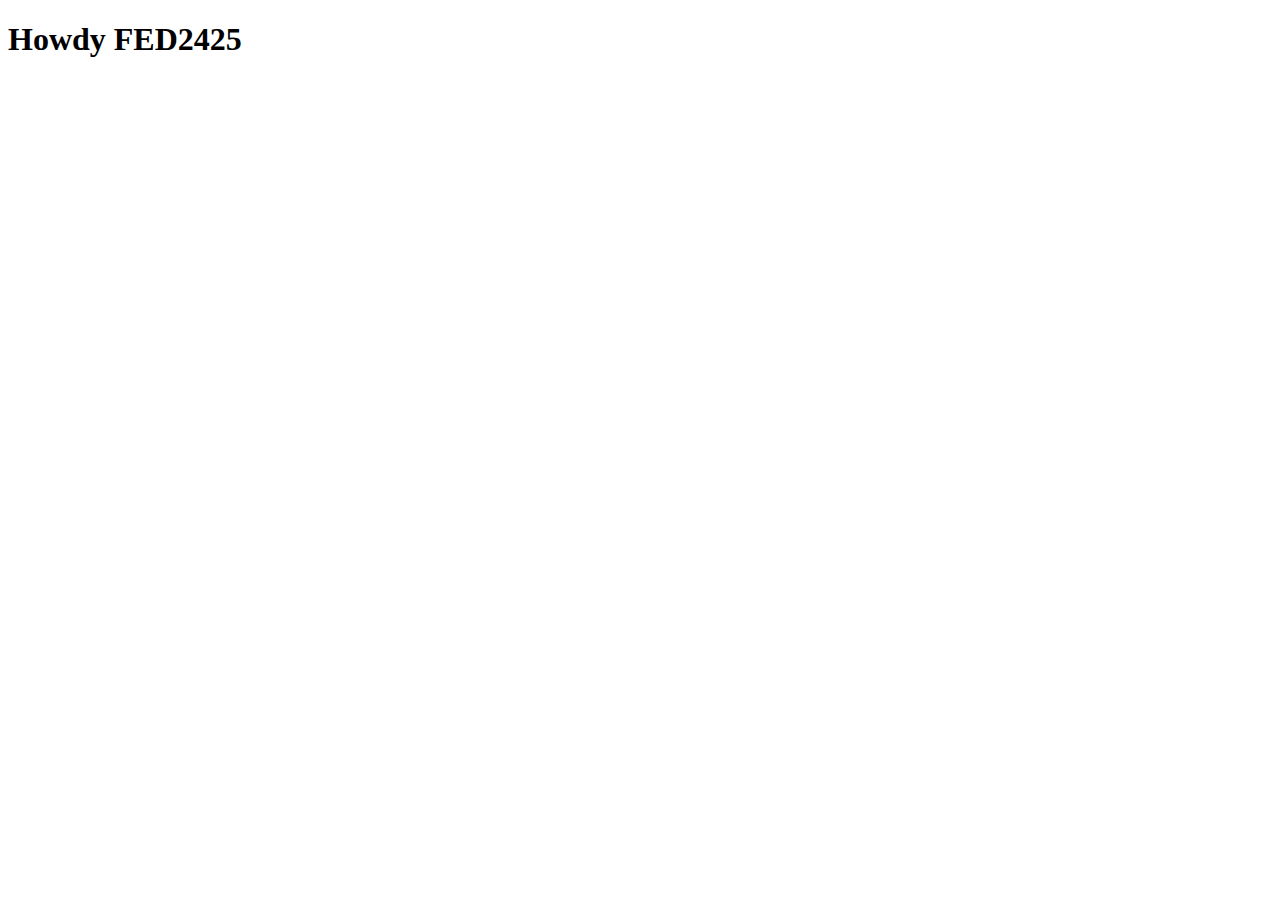
==== index.html @ 0f21f858 "Add files via upload" ====
<!DOCTYPE html>
<html lang="nl">
	
<head>
	<meta charset="UTF-8">
	<meta name="author" content="jouw naam">
	<meta name="viewport" content="width=device-width, initial-scale=1">
	
	<title>Howdy FED2425</title>
	
	<link href="styles/style.css" rel="stylesheet">
	<link rel="icon" type="image/svg+xml" href="images/favicon.svg">
</head>

<body>
	<h1>Howdy FED2425</h1>

	<script defer src="scripts/script.js"></script>
</body>
	
</html>
---- styles/style.css ----
/**************/
/* CSS REMEDY */
/**************/
*, *::after, *::before {
  box-sizing:border-box;  
}






/*********************/
/* CUSTOM PROPERTIES */
/*********************/
:root {
	/* startje */
	--color-text:#111;
	--color-background:#eee;
}





/****************/
/* JOUW STYLING */
/****************/

/* jouw code */
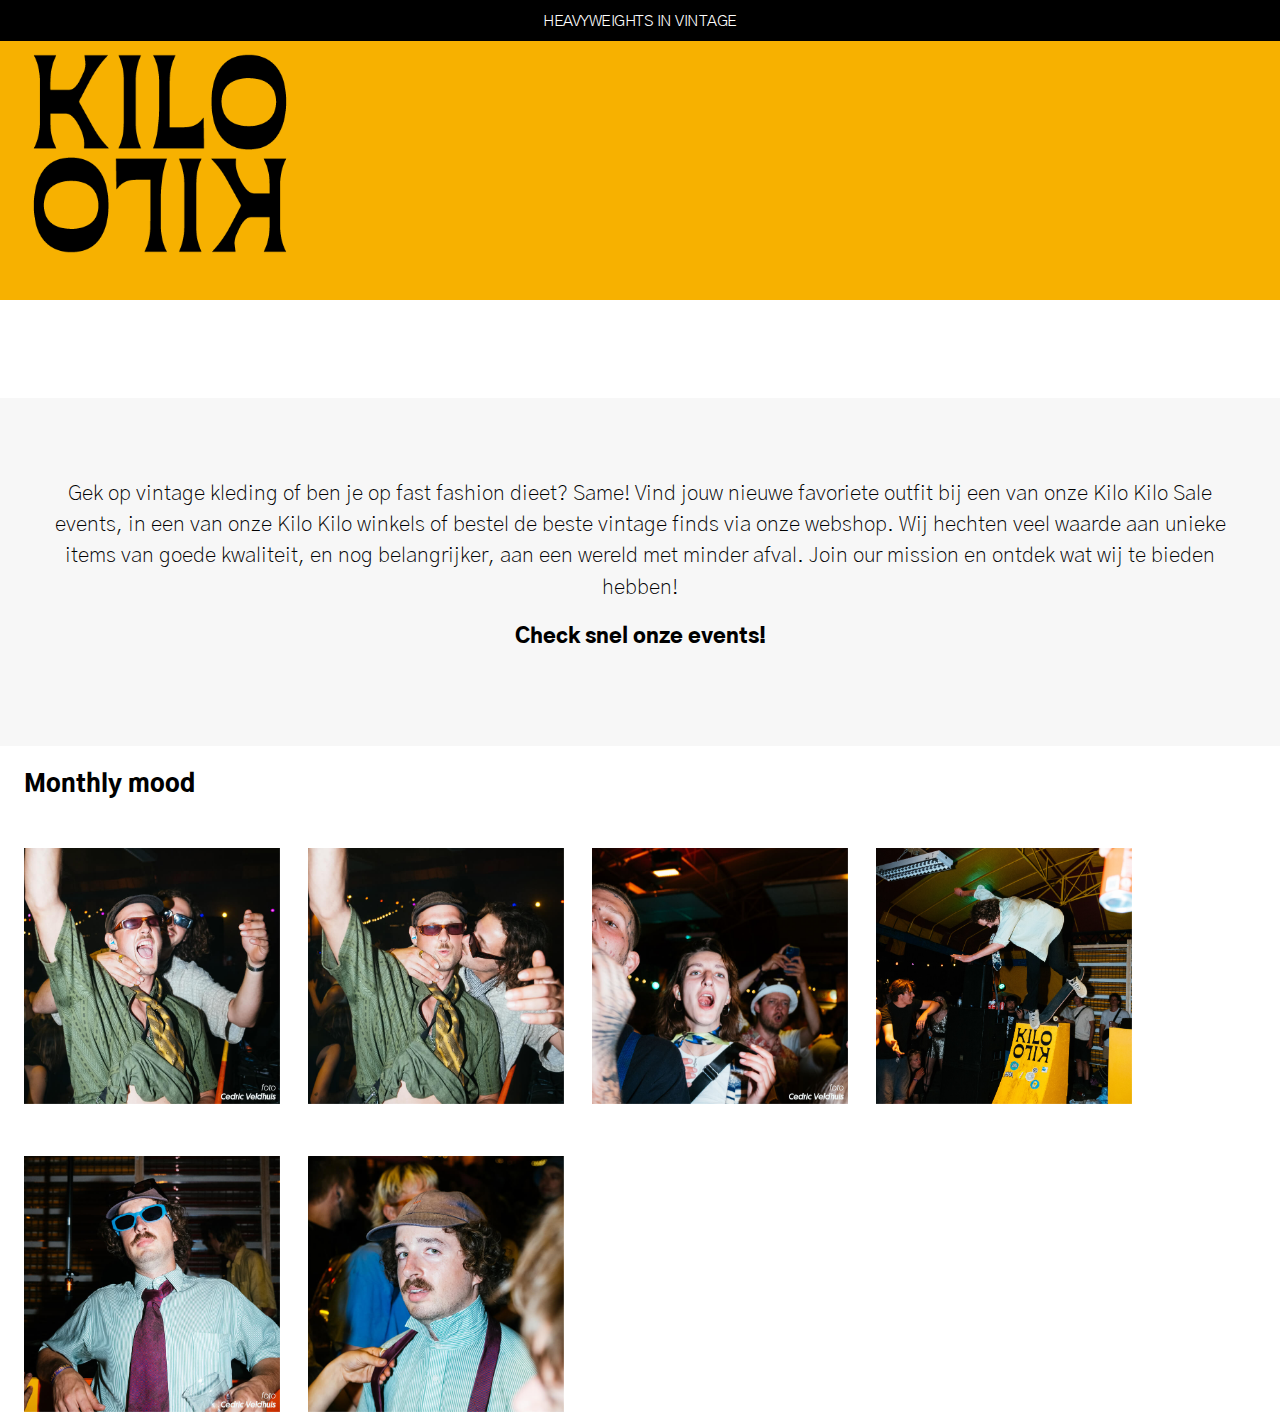
==== commit d26080f8: "voortgang" ====
--- a/index.html
+++ b/index.html
@@ -1,21 +1,68 @@
 <!DOCTYPE html>
 <html lang="nl">
-	
+
 <head>
 	<meta charset="UTF-8">
 	<meta name="author" content="jouw naam">
 	<meta name="viewport" content="width=device-width, initial-scale=1">
-	
-	<title>Howdy FED2425</title>
-	
-	<link href="styles/style.css" rel="stylesheet">
+
+	<title>Kilo Kilo Vintage</title>
+
+	<link rel="stylesheet" href="style.css">
 	<link rel="icon" type="image/svg+xml" href="images/favicon.svg">
+	<link rel="preconnect" href="https://fonts.googleapis.com">
+	<link rel="preconnect" href="https://fonts.gstatic.com" crossorigin>
+	<link href="https://fonts.googleapis.com/css2?family=Gothic+A1:wght@100;300;400;500;600;700;800;900&display=swap"
+		rel="stylesheet">
 </head>
 
 <body>
-	<h1>Howdy FED2425</h1>
+	<header>
+		<nav>
+			<p>HEAVYWEIGHTS IN VINTAGE</p>
+			<ul>
+				<li class="logo"><a href="index.html"><img class="logo" src="images/kilo_logo.png"
+							alt="logo van de Kilo Kilo winkel uitgeschreven onder elkaar"></a></li>
+			</ul>
+		</nav>
 
+		<article class="headerBanner">
+			<!-- <img src="images/kiloBanner.jpg" alt="afbeelding van een vrolijke vrouw in een kilo kilo winkel met kleding in haar handen"> -->
+			<h1>HEAVYWEIGHTS <br>IN VINTAGE</h1>
+		</article>
+	</header>
+
+	<main>
+
+		<section>
+			<article class="kop1Home">
+				<h2>Events</h2>
+				<p>Gek op vintage kleding of ben je op fast fashion dieet? Same! Vind jouw
+					nieuwe favoriete outfit bij een van onze Kilo Kilo Sale events,
+					in een van onze Kilo Kilo winkels of bestel de beste vintage finds
+					via onze webshop. Wij hechten veel waarde aan unieke items van goede
+					kwaliteit, en nog belangrijker, aan een wereld met minder afval. Join our
+					mission en ontdek wat wij te bieden hebben!</p>
+
+				<a href="leeg.html">Check snel onze events!</a>
+			</article>
+		</section>
+
+		<section>
+			<article class="kop2Home">
+				<h2>Monthly mood</h2>
+				<img src="images/monthlyMood1.jpg" class="veranderingPlaatje" alt=" twee jongens die dansend op een foto staan, in een donkere ruimte">
+				<img src="images/monthlyMood12.jpg" class="veranderingPlaatje" alt="twee jongens die op een foto staan waarvan 1 jongen een zoen op de wang geeft">
+				<img src="images/monthlyMood2.jpg" class="veranderingPlaatje" alt="drie mensen die mensen aan het aanmoedigen zijn">
+				<img src="images/monthlyMood22.jpg" class="veranderingPlaatje" alt="een jongen die op een skateboard van een kleine ramp in de kilo kilo winkel rijd">
+				<img src="images/monthlyMood3.jpg" class="veranderingPlaatje" alt="een jongen met een blauwe zonnebril en blouse met stropdas, hij staat met zijn handen in zijn zei">
+				<img src="images/monthlyMood32.jpg" class="veranderingPlaatje" alt="een jongen met een pet en een blouse met spencers in de camera kijkt">
+			</article>
+		</section>
+	</main>
+
+	<footer></footer>
 	<script defer src="scripts/script.js"></script>
 </body>
-	
-</html>
+
+</html>--- a/style.css
+++ b/style.css
@@ -0,0 +1,130 @@
+* {
+    margin: 0;
+}
+
+
+header p {
+    display: grid;
+    grid-template-columns: 2fr;
+    grid-template-rows: 0.5fr 0.5fr ;
+    padding-top: 0.7em;
+
+
+    font-family: "Gothic A1", sans-serif;
+    font-weight: 300;
+    letter-spacing: -0.03em;
+    text-align: center;
+
+    font-size: 1em;
+    background-color: black;
+    color: white;
+}
+
+header nav {
+    display: flex;
+    flex-direction: column;
+    position: fixed;
+    top: 0;
+    height: 10lvh;
+
+}
+
+header ul {
+    list-style-type: none;
+    margin-left: -2.5em;
+
+    display: grid;
+    grid-template-columns: 1fr 3fr 1fr 1fr;
+    grid-template-rows: 0.2fr 0.2fr ;
+   
+    background-color: #F7B100;
+}
+header li :nth-child(1) {
+    width: 120%;
+    padding-top: 0.8em;
+    padding-left: 1em;
+   
+}
+
+
+.headerBanner{
+    background-image: url(https://www.kilokilovintage.nl/wp-content/uploads/2020/11/Header-team-tiny-scaled.jpg);
+    background-size: cover;
+    height: 30vh;
+    display: flex;
+    justify-content: center;
+    align-items: center;
+
+    margin-top: 8em;
+    
+}
+
+.headerBanner h1 {
+    font-family: "Gothic A1", sans-serif;
+    font-weight: 900;
+    line-height: 1.4;
+    text-align: center;
+    font-size: 2em;
+
+    color: white;
+
+}  
+
+/* https://www.a11yproject.com/posts/how-to-hide-content/ */
+.kop1Home h2 {
+    clip: rect(0 0 0 0);
+    clip-path: inset(50%);
+    height: 1px;
+    overflow: hidden;
+    position: absolute;
+    white-space: nowrap;
+    width: 1px;
+}
+
+.kop1Home {
+    background-color: #F7F7F7;
+    padding: 2em;
+
+    padding-bottom: 6em;
+    padding-top: 5em;
+    
+}
+ .kop1Home p {
+    font-family: "Gothic A1", sans-serif;
+    font-weight: 200;
+    text-align: center;
+    line-height: 1.5;
+    
+    margin-bottom: 1em;
+
+    
+    font-size: 1.3em;
+    background-color: #F7F7F7;
+}
+
+.kop1Home a {
+    font-family: "Gothic A1", sans-serif;
+    font-weight: 900;
+    font-size: 1.3em;
+
+    display: flex;
+    justify-content: center;
+    text-decoration: none;
+    color: black;
+}
+
+.kop2Home h2 {
+    font-family: "Gothic A1", sans-serif;
+    font-weight: 900; 
+
+    margin-top: 1em;
+    margin-left: 1em;
+
+}
+
+.kop2Home img {
+    max-width: 20%;
+    margin-left: 1.5em;
+    margin-top: 3em;
+}
+
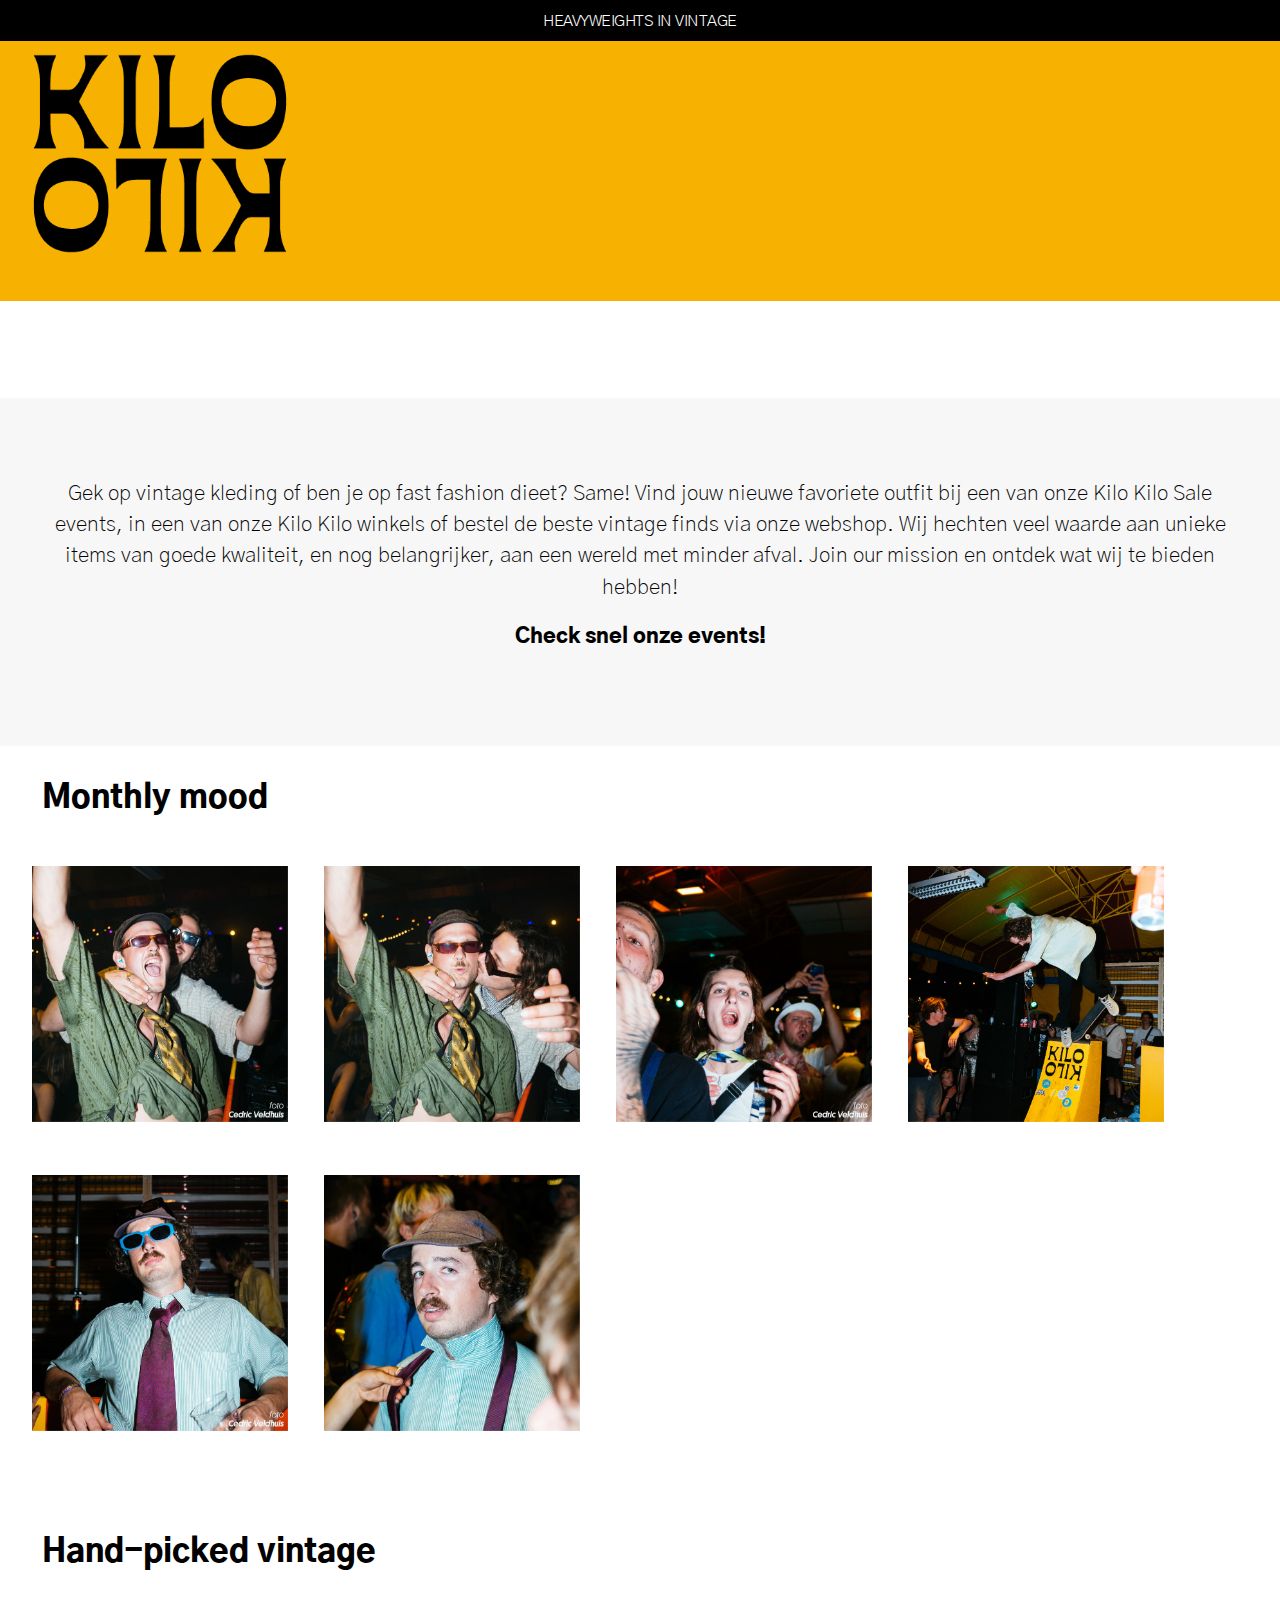
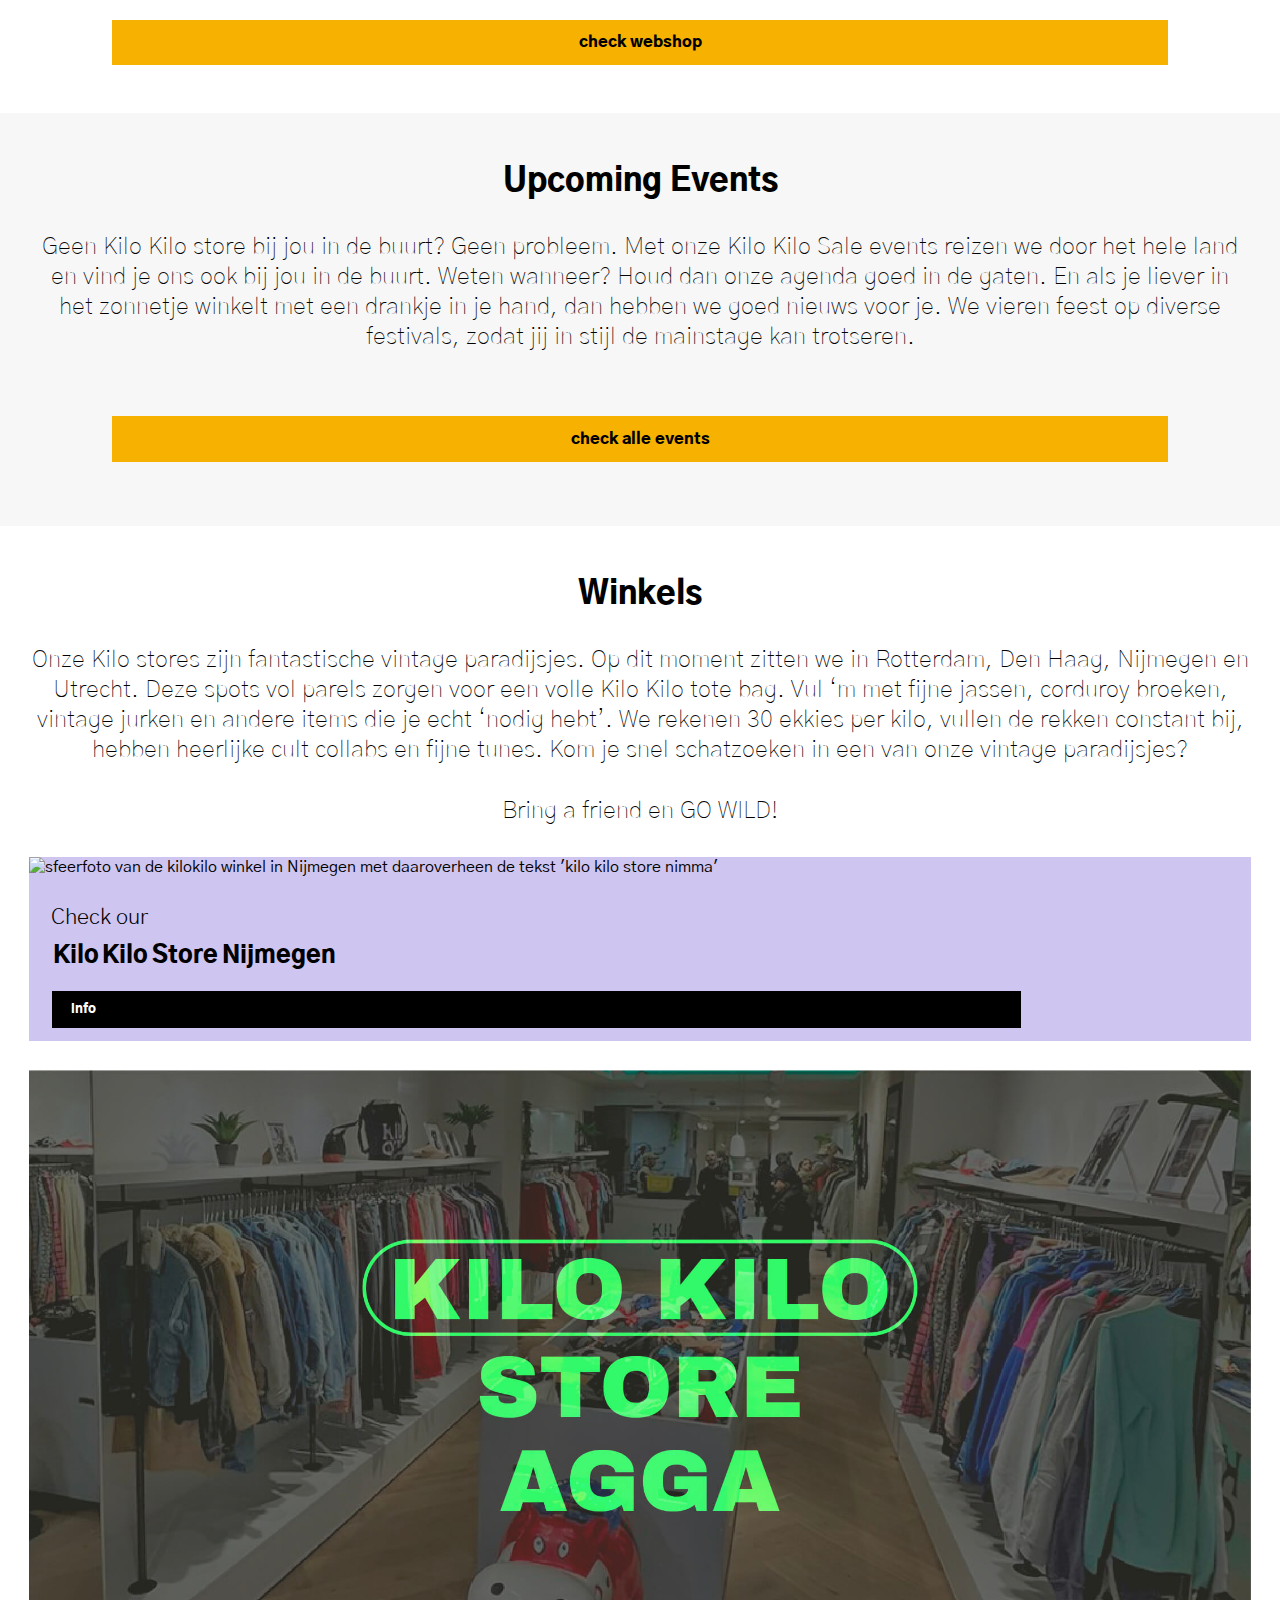
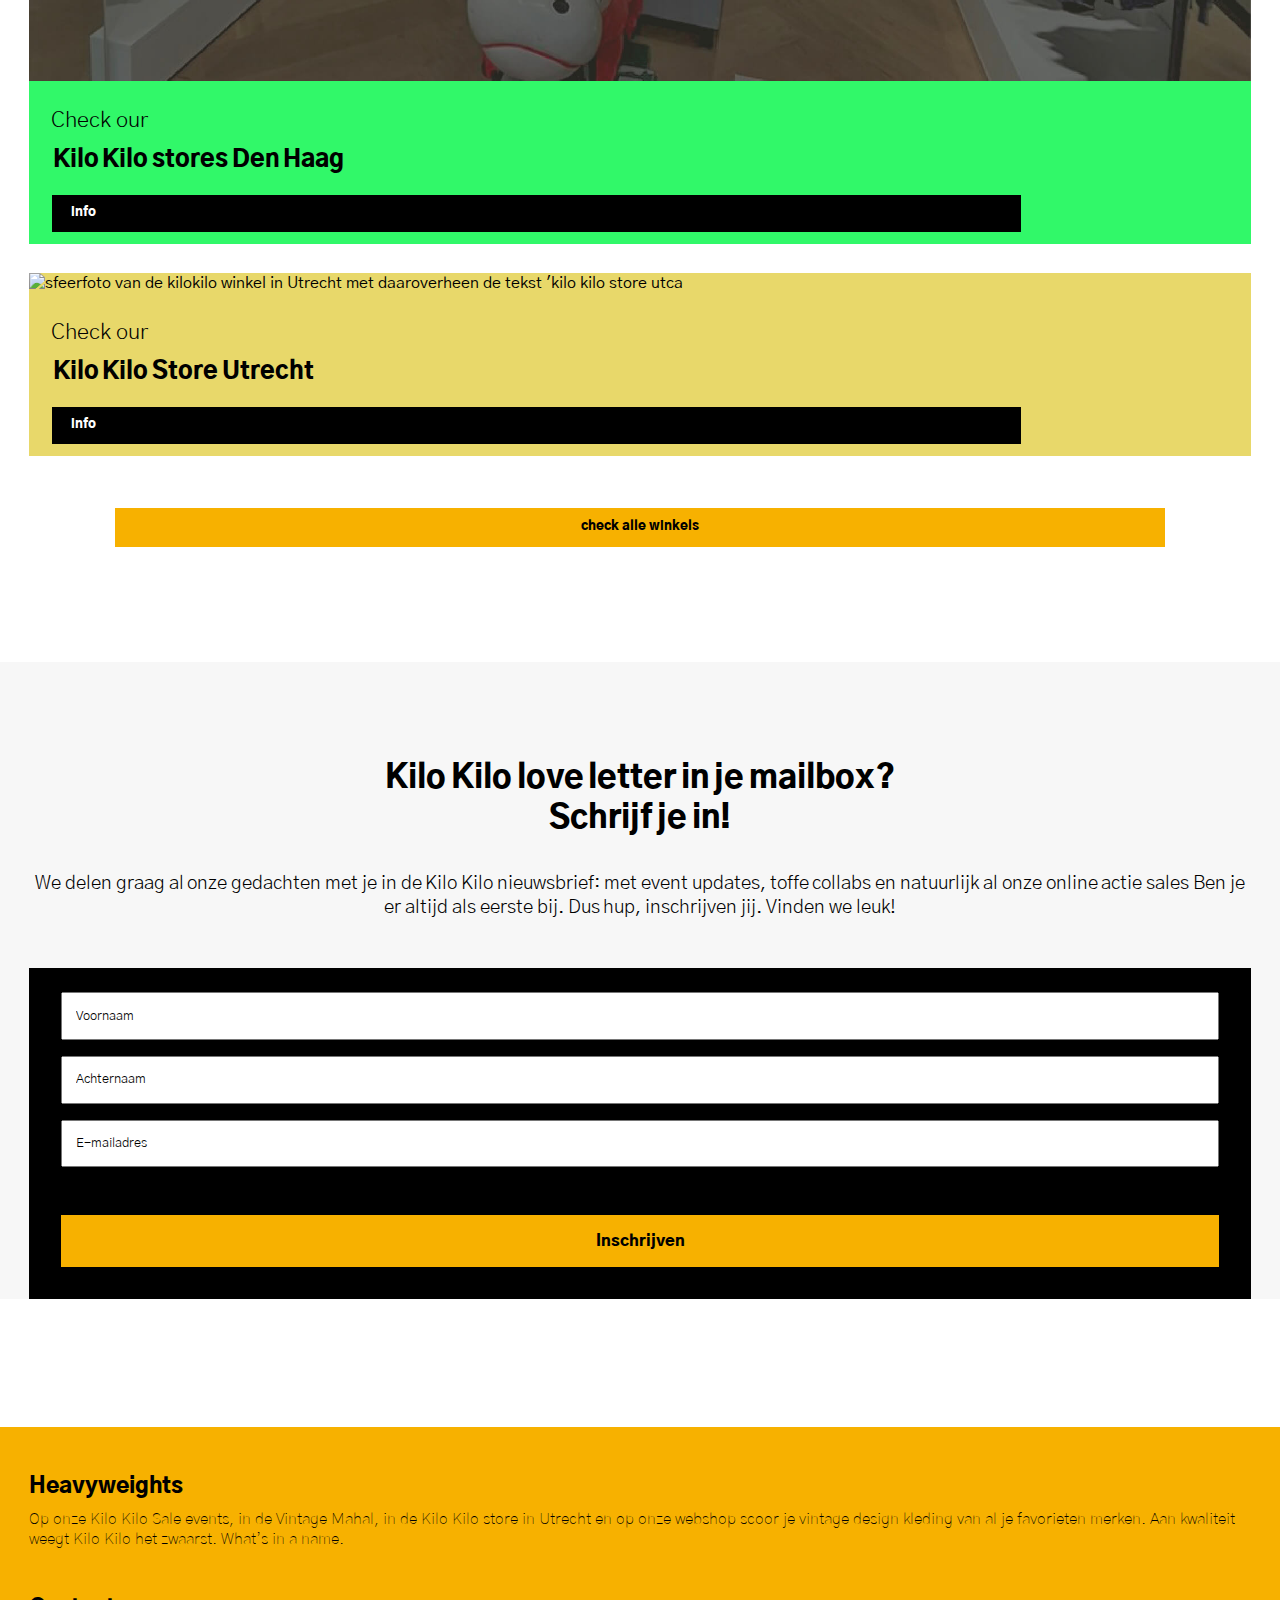
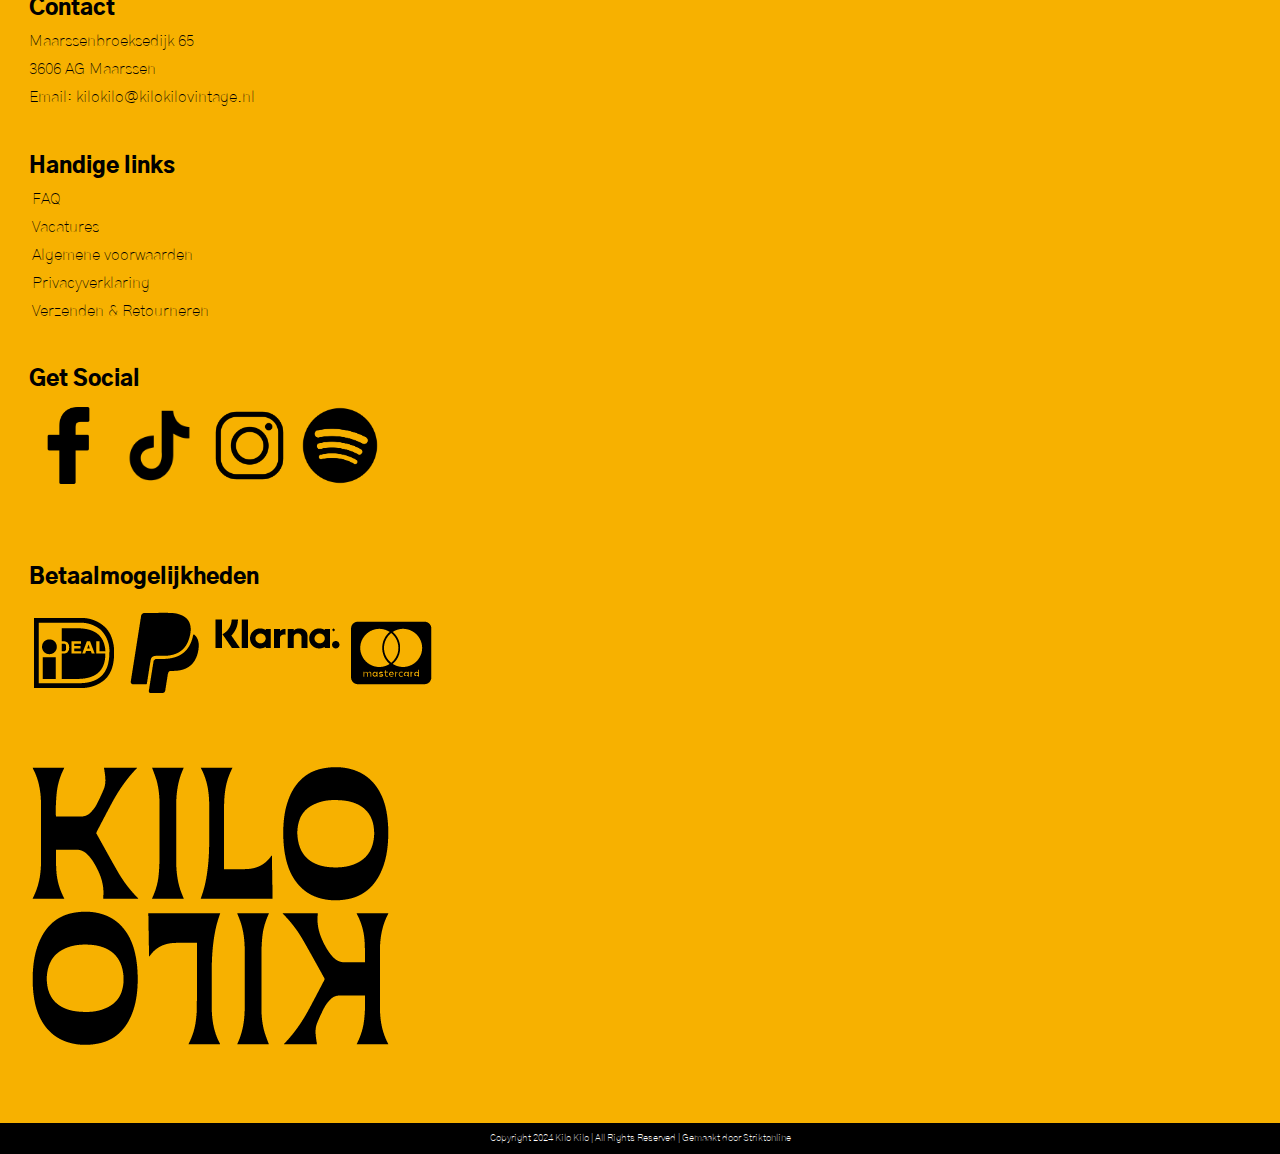
==== commit 9e00f74f: "voortgang 2" ====
--- a/index.html
+++ b/index.html
@@ -58,10 +58,133 @@
 				<img src="images/monthlyMood3.jpg" class="veranderingPlaatje" alt="een jongen met een blauwe zonnebril en blouse met stropdas, hij staat met zijn handen in zijn zei">
 				<img src="images/monthlyMood32.jpg" class="veranderingPlaatje" alt="een jongen met een pet en een blouse met spencers in de camera kijkt">
 			</article>
+			<article class="kop3Home">
+				<h2>Hand-picked vintage</h2>
+				<a href="leeg.html">check webshop</a></article>
 		</section>
+
+		<section>
+			<article class="kop4Events">
+				<h2>Upcoming Events</h2>
+				<p>Geen Kilo Kilo store bij jou in de buurt? 
+					Geen probleem. Met onze Kilo Kilo Sale events
+					 reizen we door het hele land en vind je ons 
+					 ook bij jou in de buurt. Weten wanneer? Houd 
+					 dan onze agenda goed in de gaten. En als je 
+					 liever in het zonnetje winkelt met een drankje
+					  in je hand, dan hebben we goed nieuws voor je. 
+					  We vieren feest op diverse festivals, zodat jij 
+					  in stijl de mainstage kan trotseren.</p>
+					  <a href="leeg.html">check alle events</a>
+			</article>
+		</section>
+
+		<section class="winkels">
+			<article class="kopWinkels">
+				<h2>Winkels</h2>
+				<p>Onze Kilo stores zijn fantastische vintage paradijsjes.
+					 Op dit moment zitten we in Rotterdam, Den Haag, Nijmegen 
+					 en Utrecht. Deze spots vol parels zorgen voor een volle 
+					 Kilo Kilo tote bag. Vul ‘m met fijne jassen, corduroy broeken, 
+					 vintage jurken en andere items die je echt ‘nodig hebt’. We rekenen 
+					 30 ekkies per kilo, vullen de rekken constant bij, hebben heerlijke cult 
+					 collabs en fijne tunes. Kom je snel schatzoeken in een van onze vintage
+					  paradijsjes?</p>
+					  <p>Bring a friend en GO WILD!</p>
+			</article>		  
+			
+			<article class="nijmegenWinkel">
+				<img src="images/nimmaWinkel.png" alt="sfeerfoto van de kilokilo winkel in Nijmegen met daaroverheen de tekst 'kilo kilo store nimma' ">
+				<p>Check our</p>
+				<h3>Kilo Kilo Store Nijmegen</h3>
+				<a href="leeg.html">info</a>
+			</article>
+
+			<article class="denhaagWinkel">
+				<img src="images/aggaWinkel.jpg" alt="sfeerfoto van de kilokilo winkel in Den Haag met daaroverheen de tekst 'kilo kilo store agga'">
+				<p>Check our</p>
+				<h3>Kilo Kilo stores Den Haag</h3>
+				<a href="leeg.html">info</a>
+			</article>
+
+			<article class="utrechtWinkel">
+				<img src="images/utcaWinkel.png" alt="sfeerfoto van de kilokilo winkel in Utrecht met daaroverheen de tekst 'kilo kilo store utca">
+				<p>Check our</p>
+				<h3>Kilo Kilo Store Utrecht</h3>
+				<a href="leeg.html">info</a>
+			</article>
+
+			<a class="alleWinkels" href="leeg.html">check alle winkels</a>
+		</section>
+
+		<section>
+			<article class="formulier">
+				<h2>Kilo Kilo love letter in je mailbox? <br> 
+					Schrijf je in!</h2>
+					<p>We delen graag al onze gedachten met je 
+						in de Kilo Kilo nieuwsbrief: met event updates, 
+						toffe collabs en natuurlijk al onze online actie sales 
+						Ben je er altijd als eerste bij. Dus hup, inschrijven jij.
+						 Vinden we leuk!</p>
+						 <form>
+							<label for="fname"> Voornaam:</label>
+								<input type="text" placeholder="Voornaam">
+							
+								<label for="lname"> Achternaam</label>
+								<input type="text" placeholder="Achternaam">
+							
+							<label for="email">E-mailadres</label>
+								<input type="email" placeholder="E-mailadres">
+						
+							<button type="submit" class="inschrijven">Inschrijven</button>
+						</form>
+			</article>
+		</section>
+
 	</main>
 
-	<footer></footer>
+	<footer>
+		<h4>Heavyweights</h4>
+		<p>Op onze Kilo Kilo Sale events, in de Vintage Mahal,
+			 in de Kilo Kilo store in Utrecht en op onze webshop
+			  scoor je vintage design kleding van al je favorieten
+			   merken. Aan kwaliteit weegt Kilo Kilo het zwaarst. 
+			   What’s in a name.</p>
+
+			   <h4>Contact</h4>
+			   <p>Maarssenbroeksedijk 65</p>
+			   <p>3606 AG Maarssen</p>
+			   <p>Email: kilokilo@kilokilovintage.nl</p>
+
+			   <h4>Handige links</h4>
+			   <ul>
+			   <a href="leeg.html">FAQ</a>
+			   <a href="leeg.html">Vacatures</a>
+			   <a href="leeg.html">Algemene voorwaarden</a>
+			   <a href="leeg.html">Privacyverklaring</a>
+			   <a href="leeg.html">Verzenden & Retourneren</a>
+			</ul>
+
+				<div class="socialLogo">
+			   <h4>Get Social</h4>
+			   <img src="images/facebookLogo.png" alt="facebook logo">
+			   <img src="images/tiktokLogo.png" alt="tiktok logo">
+			   <img src="images/instagramLogo.png" alt="instagram logo">
+			   <img src="images/spotifyLogo.png" alt="spotify logo">
+			   </div>	
+
+			   <div class="betaalLogo">
+			   <h4>Betaalmogelijkheden</h4>
+			   <img src="images/idealLogo.png" alt="logo van ideal">
+			   <img src="images/paypalLogo.png" alt="logo van paypal">
+			   <img src="images/klarnaLogo.png" alt="logo van klarna">
+			   <img src="images/mastercardLogo.png" alt="logo van mastercard">
+			   </div>
+
+			   <img src="images/kilo_logo.png" alt="logo van de kilokilo winkel">
+
+			   <p>Copyright 2024 Kilo Kilo | All Rights Reserved | Gemaakt door Striktonline</p>
+	</footer>
 	<script defer src="scripts/script.js"></script>
 </body>
 
--- a/style.css
+++ b/style.css
@@ -1,5 +1,6 @@
 * {
     margin: 0;
+   font-family: "Gothic A1", sans-serif;
 }
 
 
@@ -10,7 +11,7 @@
     padding-top: 0.7em;
 
 
-    font-family: "Gothic A1", sans-serif;
+    
     font-weight: 300;
     letter-spacing: -0.03em;
     text-align: center;
@@ -60,15 +61,16 @@
 }
 
 .headerBanner h1 {
-    font-family: "Gothic A1", sans-serif;
     font-weight: 900;
     line-height: 1.4;
     text-align: center;
     font-size: 2em;
+    margin: 1.3em;
 
     color: white;
 
 }  
+
 
 /* https://www.a11yproject.com/posts/how-to-hide-content/ */
 .kop1Home h2 {
@@ -90,7 +92,6 @@
     
 }
  .kop1Home p {
-    font-family: "Gothic A1", sans-serif;
     font-weight: 200;
     text-align: center;
     line-height: 1.5;
@@ -103,7 +104,6 @@
 }
 
 .kop1Home a {
-    font-family: "Gothic A1", sans-serif;
     font-weight: 900;
     font-size: 1.3em;
 
@@ -114,17 +114,614 @@
 }
 
 .kop2Home h2 {
-    font-family: "Gothic A1", sans-serif;
     font-weight: 900; 
+    font-size: 2em;
 
     margin-top: 1em;
-    margin-left: 1em;
+    margin-left: 1.3em;
 
 }
 
 .kop2Home img {
     max-width: 20%;
+    margin-left: 2em;
+    margin-top: 3em;
+}
+
+.kop3Home h2 {
+    margin-top: 3em;
+    margin-left: 1.3em;
+    font-weight: 900;
+    font-size: 2em;
+}
+
+.kop3Home a {
+    display: flex;
+    justify-content: center;
+    margin-top: 3em;
+    margin-left: 7em;
+    margin-right: 7em;
+    margin-bottom: 3em;
+    padding: 0.5em;
+    padding-top: 0.8em;
+    padding-bottom: 0.8em;
+
+    background-color: #F7B100;
+    text-decoration: none;
+    font-weight: 900;
+    color: black;
+    
+
+    
+}
+
+.kop4Events {
+    background-color: #F7F7F7;
+    padding-bottom: 3em;
+
+}
+
+.kop4Events h2 {
+    font-weight: 900;
+    font-size: 2em;
+    padding-top: 1.5em;
+    
+    display: flex;
+    justify-content: center;
+}
+
+.kop4Events p {
+    display: flex;
+    justify-content: center;
+
+    font-weight: 100;
+    text-align: center;
+    font-size: 1.5em;
+    margin: 1.3em;
+}
+
+.kop4Events a {
+    display: flex;
+    justify-content: center;
+    margin-top: 4em;
+    margin-left: 7em;
+    margin-right: 7em;
+    margin-bottom: 1em;
+    padding: 0.5em;
+    padding-top: 0.8em;
+    padding-bottom: 0.8em;
+
+    background-color: #F7B100;
+    text-decoration: none;
+    font-weight: 900;
+    color: black;
+}
+
+.kopWinkels h2 {
+    font-weight: 900;
+    font-size: 2em;
+    padding-top: 1.5em;
+    
+    display: flex;
+    justify-content: center;
+}
+
+.kopWinkels p:nth-of-type(1) {
+    display: flex;
+    justify-content: center;
+
+    font-weight: 100;
+    text-align: center;
+    font-size: 1.5em;
+    margin: 1.3em;
+}
+
+.kopWinkels p:nth-of-type(2) {
+    display: flex;
+    justify-content: center;
+
+    font-weight: 100;
+    text-align: center;
+    font-size: 1.5em;
+    margin: 1.3em;
+}
+
+.nijmegenWinkel {
+    background-color: #CEC5F1;
+    margin: 1.8em;
+    display: grid;
+    gap: 2em;
+  
+    
+}
+
+.nijmegenWinkel img {
+    max-width: 100%;
+}
+
+
+.nijmegenWinkel p {
+    font-weight: 300;
+    font-size: 1.4em;
+    margin-left: 1em;
+    margin-bottom: -1em;
+    margin-top: -0.3em;
+
+}
+
+.nijmegenWinkel h3 {
+    font-weight: 900;
+    font-size: 1.5em;
+    word-spacing: -0.1em;
+    margin-left: 1em;
+    margin-bottom: -0.5em;
+}
+
+.nijmegenWinkel a {
+    margin-left: 1.8em;
+    margin-right: 18em;
+    margin-bottom: 1em;
+    
+    padding: 1.5em;
+    padding-top: 0.8em;
+    padding-bottom: 0.8em;
+
+    background-color: black;
+    text-decoration: none;
+    font-weight: 900;
+    font-size: 0.8em;
+    color: white;
+}
+
+.denhaagWinkel {
+    background-color: #31F869;
+    margin: 1.8em;
+    display: grid;
+    gap: 2em; 
+}
+
+.denhaagWinkel img {
+    max-width: 100%;
+}
+
+.denhaagWinkel p {
+    font-weight: 300;
+    font-size: 1.4em;
+    margin-left: 1em;
+    margin-bottom: -1em;
+    margin-top: -0.3em;
+}
+
+.denhaagWinkel h3 {
+    font-weight: 900;
+    font-size: 1.5em;
+    word-spacing: -0.1em;
+    margin-left: 1em;
+    margin-bottom: -0.5em;
+}
+
+.denhaagWinkel a {
+    margin-left: 1.8em;
+    margin-right: 18em;
+    margin-bottom: 1em;
+    
+    padding: 1.5em;
+    padding-top: 0.8em;
+    padding-bottom: 0.8em;
+
+    background-color: black;
+    text-decoration: none;
+    font-weight: 900;
+    font-size: 0.8em;
+    color: white;
+}
+
+.utrechtWinkel {
+    background-color: #E8D86A;
+    margin: 1.8em;
+    display: grid;
+    gap: 2em; 
+}
+
+.utrechtWinkel img {
+    max-width: 100%;
+}
+
+.utrechtWinkel p {
+    font-weight: 300;
+    font-size: 1.4em;
+    margin-left: 1em;
+    margin-bottom: -1em;
+    margin-top: -0.3em;
+}
+
+.utrechtWinkel h3 {
+    font-weight: 900;
+    font-size: 1.5em;
+    word-spacing: -0.1em;
+    margin-left: 1em;
+    margin-bottom: -0.5em; 
+}
+
+.utrechtWinkel a {
+    margin-left: 1.8em;
+    margin-right: 18em;
+    margin-bottom: 1em;
+    
+    padding: 1.5em;
+    padding-top: 0.8em;
+    padding-bottom: 0.8em;
+
+    background-color: black;
+    text-decoration: none;
+    font-weight: 900;
+    font-size: 0.8em;
+    color: white;
+}
+
+.tilburgWinkel{
+    background-color: #F9E7F0;
+    margin: 1.8em;
+    display: grid;
+    gap: 2em;   
+}
+
+.tilburgWinkel img {
+    max-width: 100%;
+}
+
+.tilburgWinkel p {
+    font-weight: 300;
+    font-size: 1.4em;
+    margin-left: 1em;
+    margin-bottom: -1em;
+    margin-top: -0.3em;
+}
+
+.tilburgWinkel h3 {
+    font-weight: 900;
+    font-size: 1.5em;
+    word-spacing: -0.1em;
+    margin-left: 1em;
+    margin-bottom: -0.5em; 
+}
+
+.tilburgWinkel a {
+    margin-left: 1.8em;
+    margin-right: 18em;
+    margin-bottom: 1em;
+    
+    padding: 1.5em;
+    padding-top: 0.8em;
+    padding-bottom: 0.8em;
+
+    background-color: black;
+    text-decoration: none;
+    font-weight: 900;
+    font-size: 0.8em;
+    color: white;
+}
+
+.bredaWinkel {
+    background-color: #B0FEE6;
+    margin: 1.8em;
+    display: grid;
+    gap: 2em;  
+}
+
+.bredaWinkel img {
+    max-width: 100%;
+}
+
+.bredaWinkel p {
+    font-weight: 300;
+    font-size: 1.4em;
+    margin-left: 1em;
+    margin-bottom: -1em;
+    margin-top: -0.3em;
+}
+
+.bredaWinkel h3 {
+    font-weight: 900;
+    font-size: 1.5em;
+    word-spacing: -0.1em;
+    margin-left: 1em;
+    margin-bottom: -0.5em; 
+}
+
+.bredaWinkel a {
+    margin-left: 1.8em;
+    margin-right: 18em;
+    margin-bottom: 1em;
+    
+    padding: 1.5em;
+    padding-top: 0.8em;
+    padding-bottom: 0.8em;
+
+    background-color: black;
+    text-decoration: none;
+    font-weight: 900;
+    font-size: 0.8em;
+    color: white;
+}
+
+
+
+.alleWinkels {
+    color: black;
+    background-color: #F7B100;
+    text-decoration: none;
+    padding: 0.9em;
+    font-weight: 900;
+    font-size: 0.8em ;
+
+    display: flex;
+    justify-content: center;
+    margin-left: 9em;
+    margin-right: 9em;
+    margin-top: 4em;
+    margin-bottom: 9em;
+
+}
+
+.formulier{
+    background-color: #F7F7F7;
+}
+
+.formulier h2 {
+    font-weight: 900;
+    font-size: 2em;
+    word-spacing: -0.1em;
+    margin-left: 1.3em;
+    margin-right: 1.3em;
+    padding-top: 3em;
+    text-align: center;
+   
+}
+
+.formulier p {
+    font-weight: 300;
+    font-size: 1.2em;
+    text-align: center;
+    margin: 1.8em;
+    word-spacing: -0.06em;
+}
+
+form {
+    display: grid;
+    background-color: black;
+    padding-top: 1.5em;
+    padding-bottom: 2em;
+    padding-left: 2em;
+    padding-right: 2em;
+    margin-left: 1.8em;
+    margin-right: 1.8em;
+    margin-bottom: 8em;
+    margin-top: 3em;
+    gap: 1em;
+}
+
+input {
+    padding-left: 1em;
+    padding-right: 6em;
+    padding-top: 1em;
+    padding-bottom: 1em;
+    
+    font-weight: 300;
+}
+
+input::placeholder {
+    color: black;
+}
+
+
+
+form button {
+    color: black;
+    background-color: #F7B100;
+    text-decoration: none;
+    font-weight: 900;
+    font-size: 1em ;
+
+    display: flex;
+    justify-content: center;
+    margin-top: 2em;
+    padding-top: 1em;
+    padding-bottom: 1em;
+    border-style: none;
+}
+
+
+
+/* https://www.a11yproject.com/posts/how-to-hide-content/ */
+label {
+    clip: rect(0 0 0 0);
+    clip-path: inset(50%);
+    height: 1px;
+    overflow: hidden;
+    position: absolute;
+    white-space: nowrap;
+    width: 1px;
+}
+
+footer {
+    background-color: #F7B100;
+}
+
+footer h4 {
+font-weight: 900;
+font-size: 1.4em;
+margin-left: 1.3em;
+padding-top: 2em;
+}
+
+footer p {
+    font-weight: 100;
+    margin-left: 1.8em;
+    margin-top: 0.5em;
+    margin-right: 1.3em;
+}
+
+.socialLogo img {
+    max-width: 6%;
+    padding: 0.3em;
+    margin-top: 0;
+    margin-left: 0;
+    margin-bottom: 1.5em;
+}
+
+.socialLogo img:nth-of-type(1){
+    margin-left: 1.6em;
+    margin-top: 0.5em;
+}
+
+footer a {
+  text-decoration: none;
+  color: black;
+
+  display: grid;
+  font-weight: 100;
+  margin-left: -0.5em;
+  margin-top: 0.5em;
+}
+
+.betaalLogo img {
+    max-width: 12%;
+    padding: 0.2em;
+    margin-top: 0;
+    margin-left: 0;
+    margin-bottom: 0;
+}
+
+.betaalLogo img:nth-of-type(1){
+    margin-left: 1.9em;
+    margin-top: 0.5em;
+}
+
+.betaalLogo img:nth-of-type(3){
+    padding-bottom: 1.3em;
+}
+
+
+footer img {
+    max-width: 40%;
+    margin-left: 1.9em;
+    margin-top: 4em;
+    margin-bottom: 4.5em;
+}
+
+footer p:nth-of-type(5){
+    background-color: black;
+    color: white;
+    font-size: 0.6em;
+    margin: 0;
+
+    display: flex;
+    justify-content: center;
+    padding-top: 1em;
+    padding-bottom: 1em;
+}
+
+.introWinkels h1 {
+    color: black;
+    margin-top: 7em;
+    font-weight: 900;
+    font-size: 1.8em;
+    display: flex;
+    justify-content: center;
+}
+
+.introWinkels p {
+    font-weight: 100;
+    font-size: 1.4em;
+    text-align: center;
     margin-left: 1.5em;
-    margin-top: 3em;
-}
-
+    margin-right: 1.5em;
+}
+
+.introWinkels p:nth-of-type(1){
+    margin-top: 2em;
+    margin-bottom: 1em;
+}
+
+.introWinkels p:nth-of-type(2){
+    margin-bottom: 5em;
+}
+
+.eventButton p {
+    font-weight: 300;
+    font-size: 1.2em;
+    display: flex;
+    justify-content: center;
+    text-align: center;
+    margin-left: 2em;
+    margin-right: 2em;
+    margin-top: 8em;
+    margin-bottom: 1em;
+}
+
+.eventButton a {
+    color: black;
+    background-color: #F7B100;
+    text-decoration: none;
+    padding: 0.9em;
+    font-weight: 900;
+    font-size: 0.8em ;
+
+    display: flex;
+    justify-content: center;
+    margin-left: 9em;
+    margin-right: 9em;
+    margin-bottom: 12em; 
+}
+
+.meerdanVintage h2 {
+    font-weight: 900;
+    font-size: 1.8em;
+    display: flex;
+    justify-content: center;
+    margin-left: 1.5em;
+    margin-right: 1.5em;
+    text-align: center;
+}
+
+.meerdanVintage p {
+    text-align: center;
+    font-weight: 100;
+    font-size: 1.5em;
+    margin-left: 1.5em;
+    margin-right: 1em;
+    margin-top: 1.5em;
+    margin-bottom: 7em;
+}
+
+.meerdanVintage a {
+    color: black;
+    background-color: #F7B100;
+    text-decoration: none;
+    padding: 0.9em;
+    font-weight: 900;
+    font-size: 0.8em ;
+
+    display: flex;
+    justify-content: center;
+    margin-left: 11em;
+    margin-right: 11em;
+    margin-bottom: 2em;
+}
+
+.meerdanVintage a:nth-of-type(4){
+    color: black;
+    background-color: #F7B100;
+    text-decoration: none;
+    padding: 0.9em;
+    font-weight: 900;
+    font-size: 0.8em ;
+
+    display: flex;
+    justify-content: center;
+    margin-left: 12em;
+    margin-right: 12em;
+    margin-bottom: 12em;
+}
+
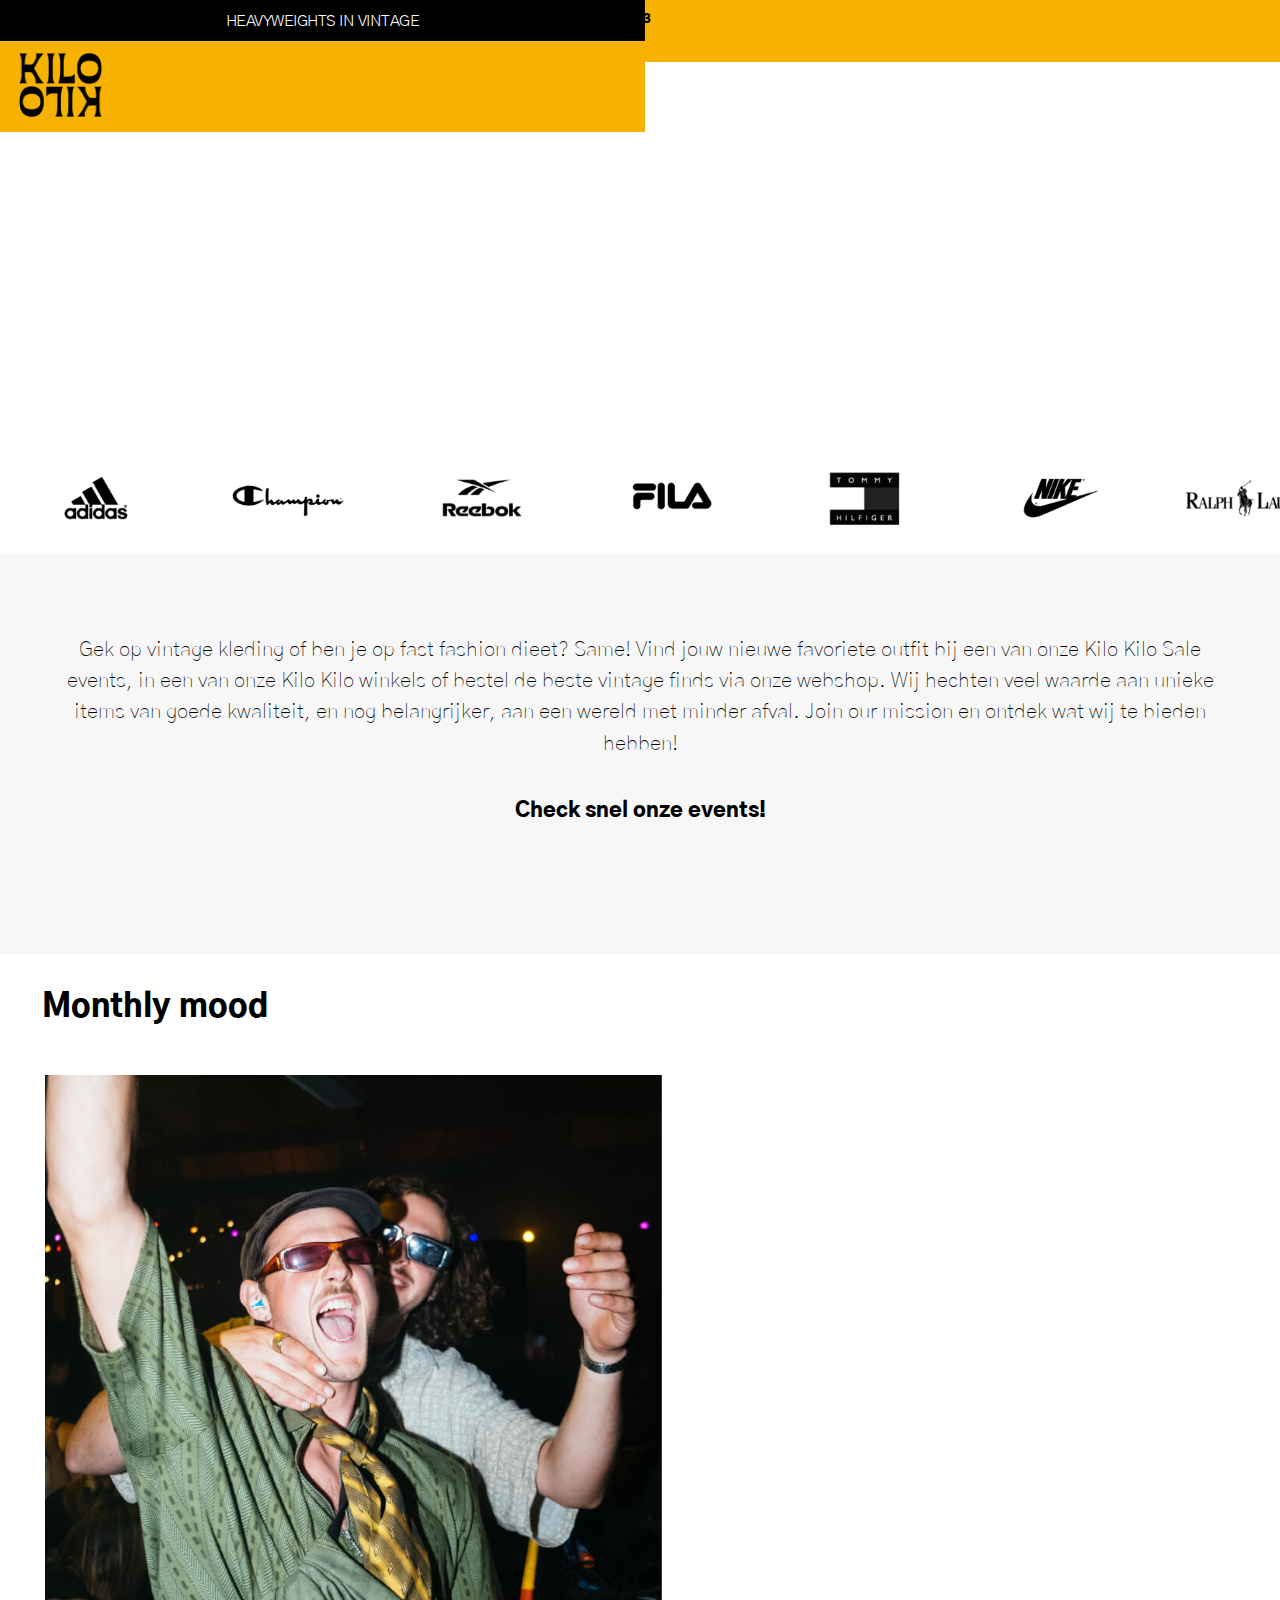
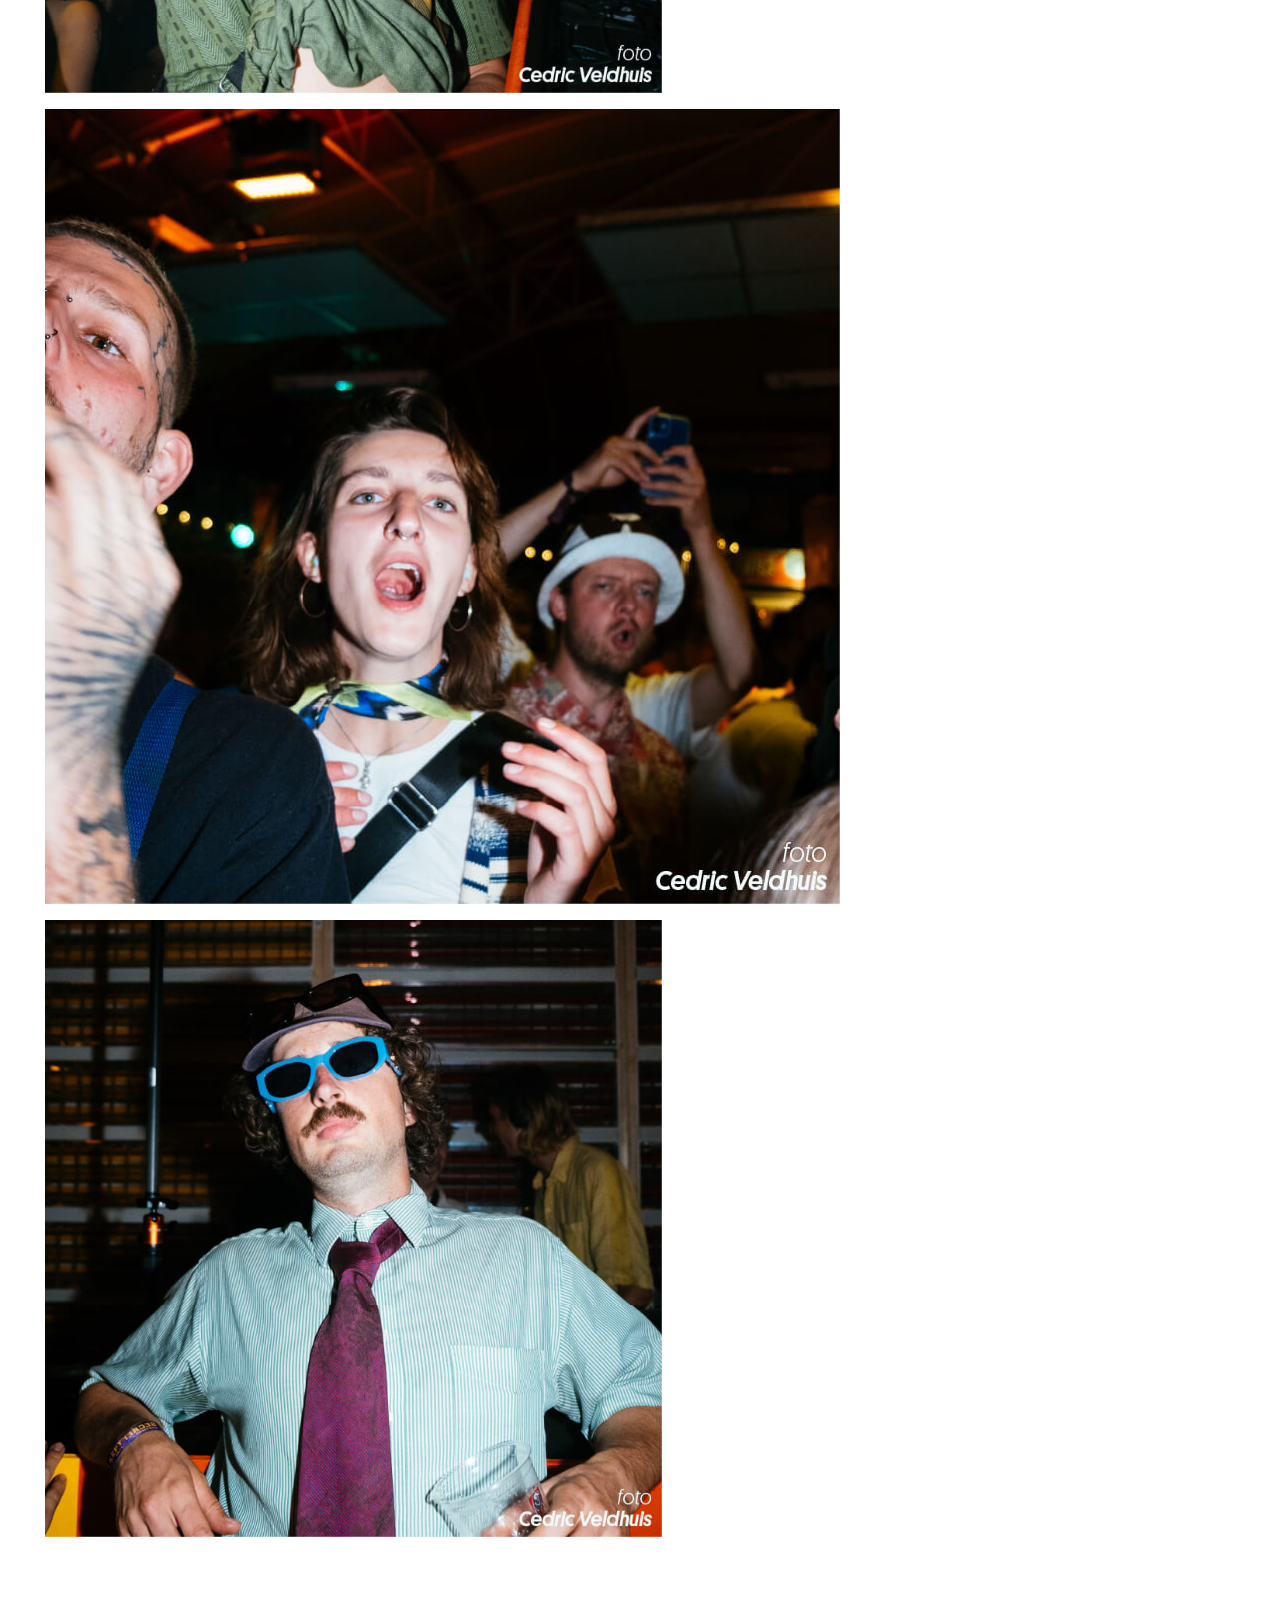
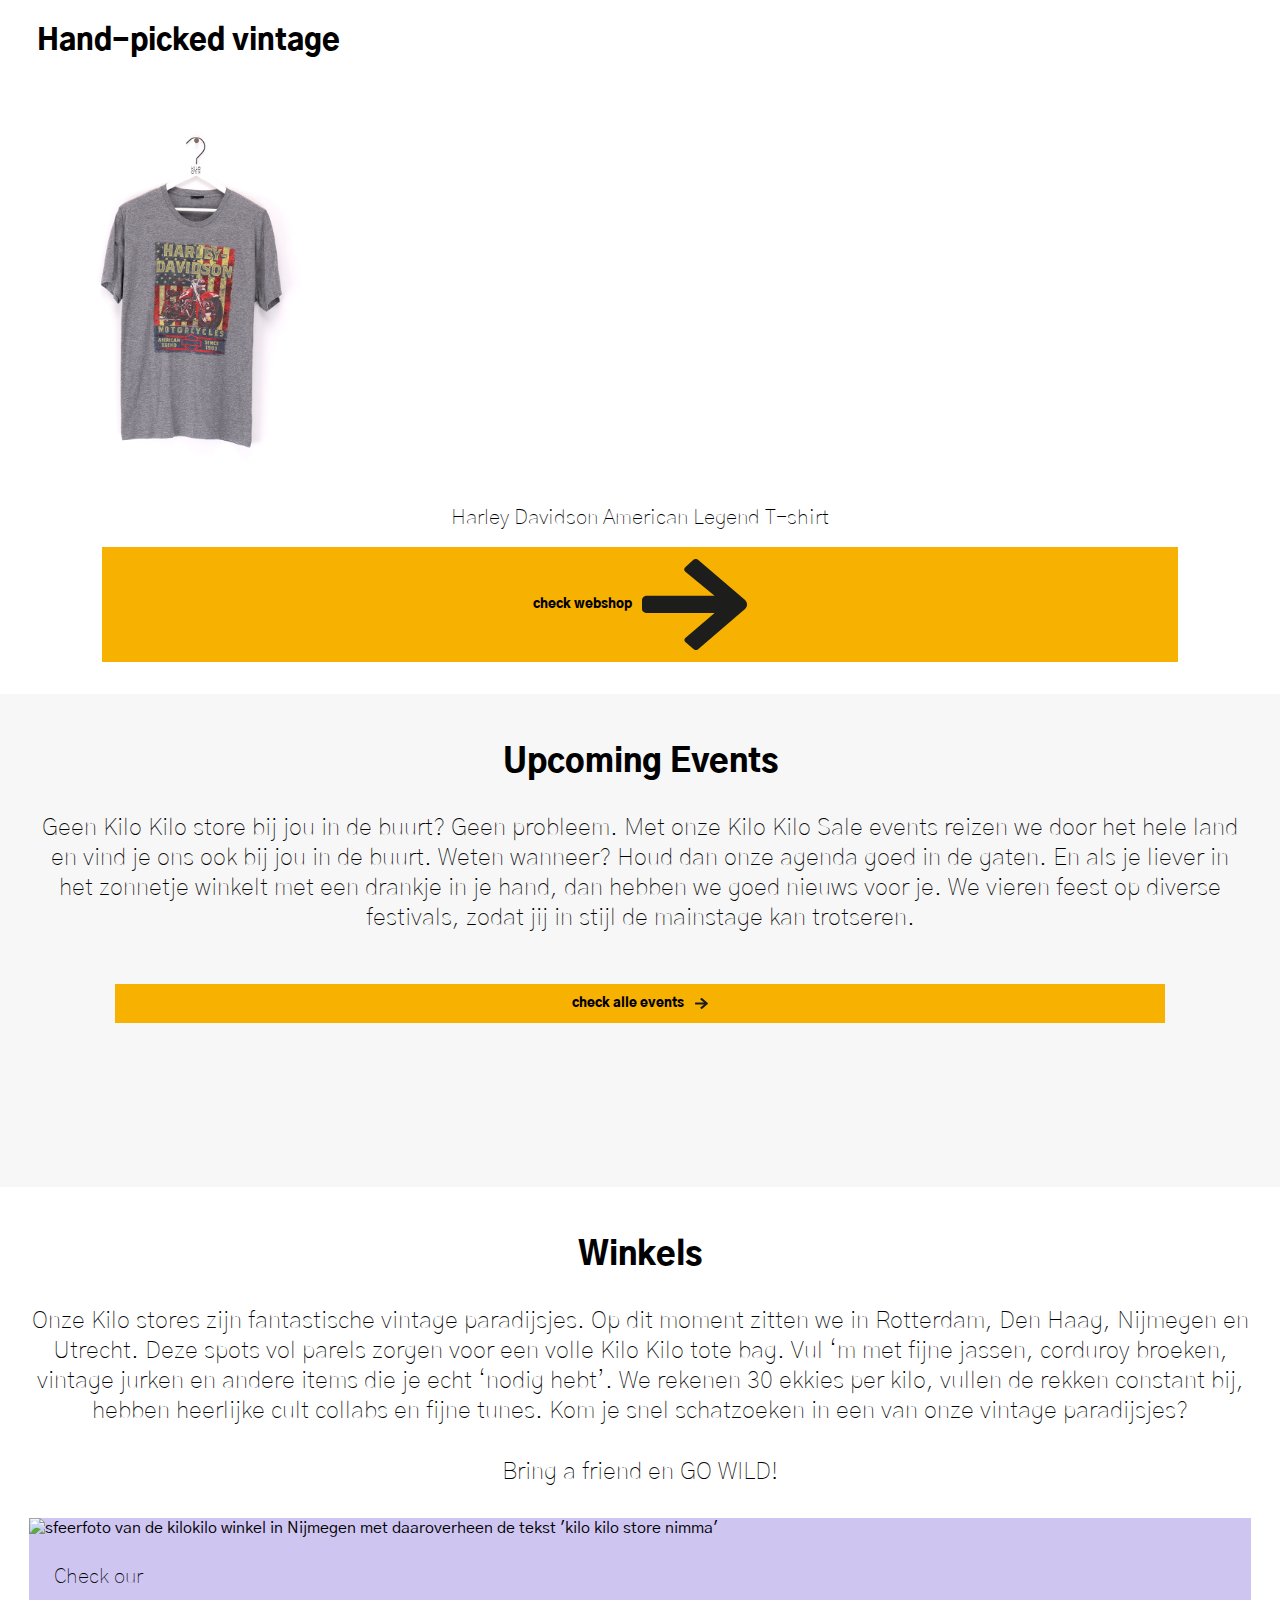
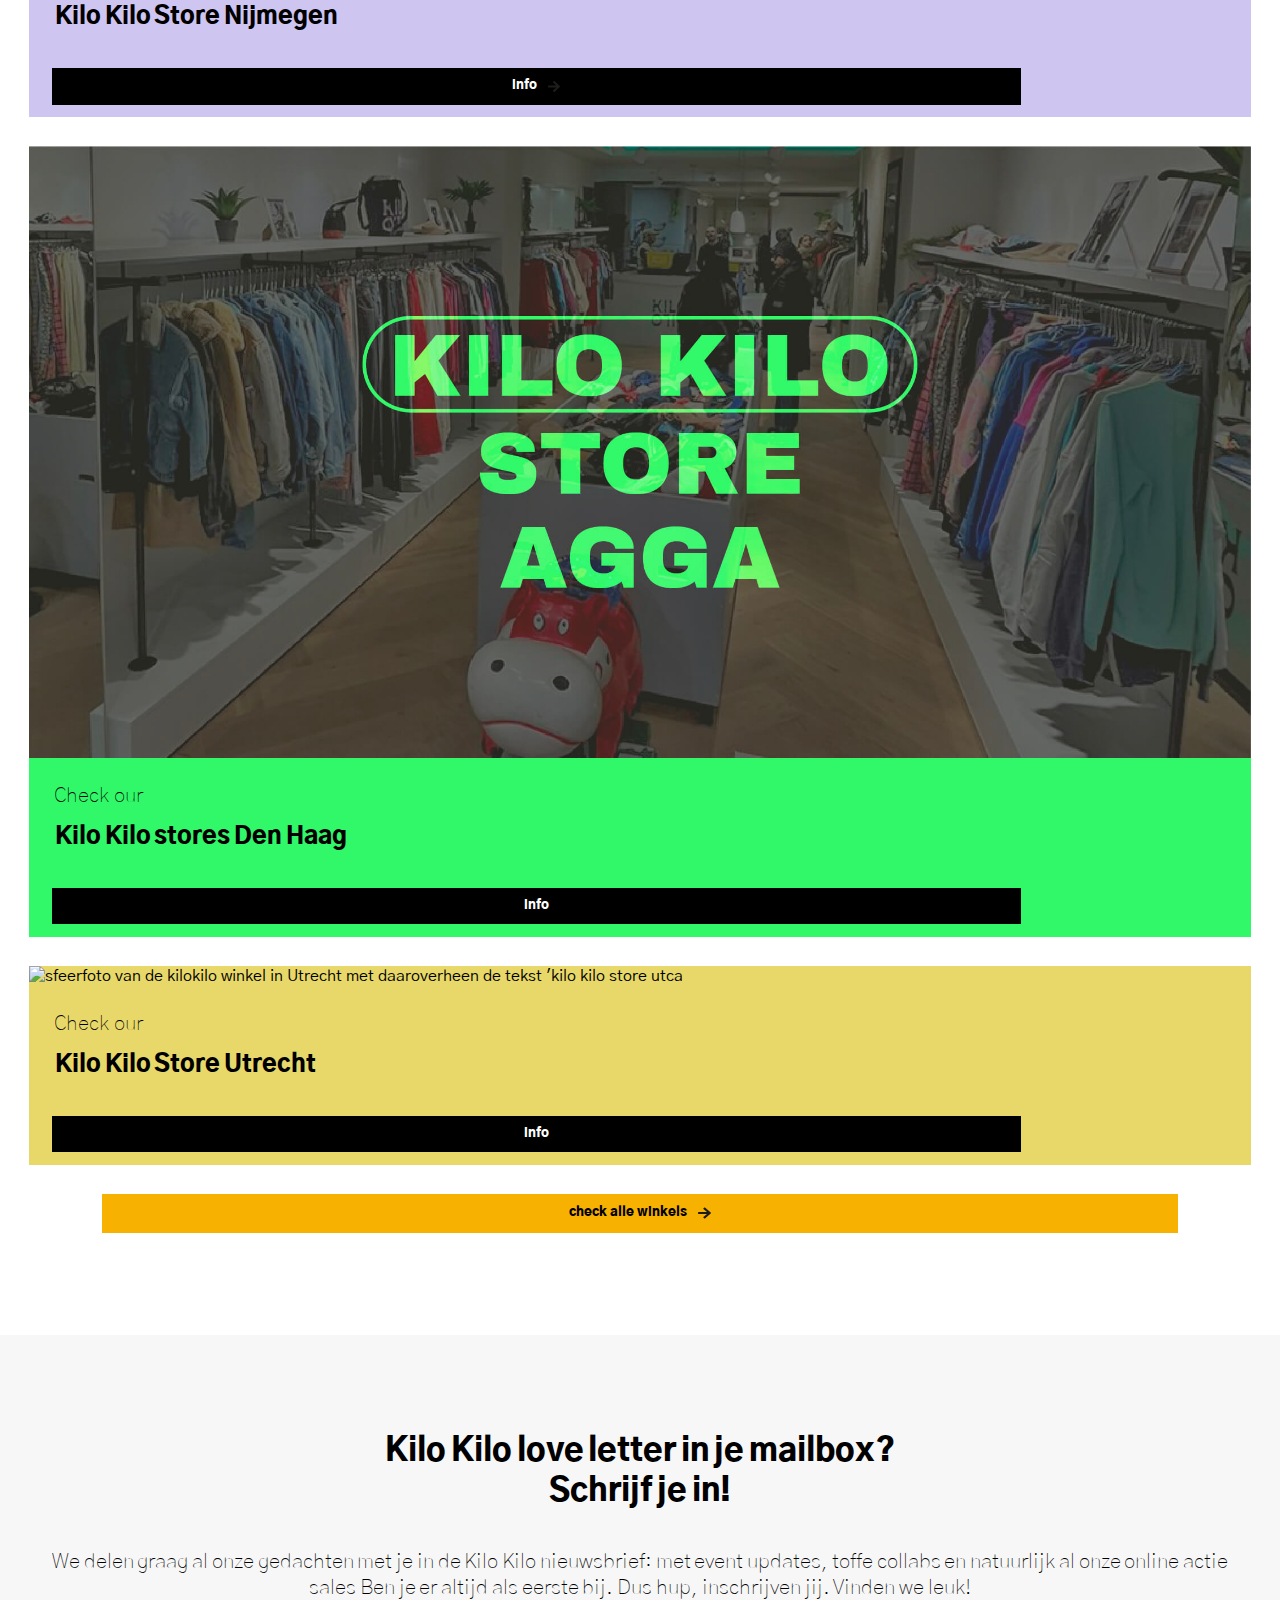
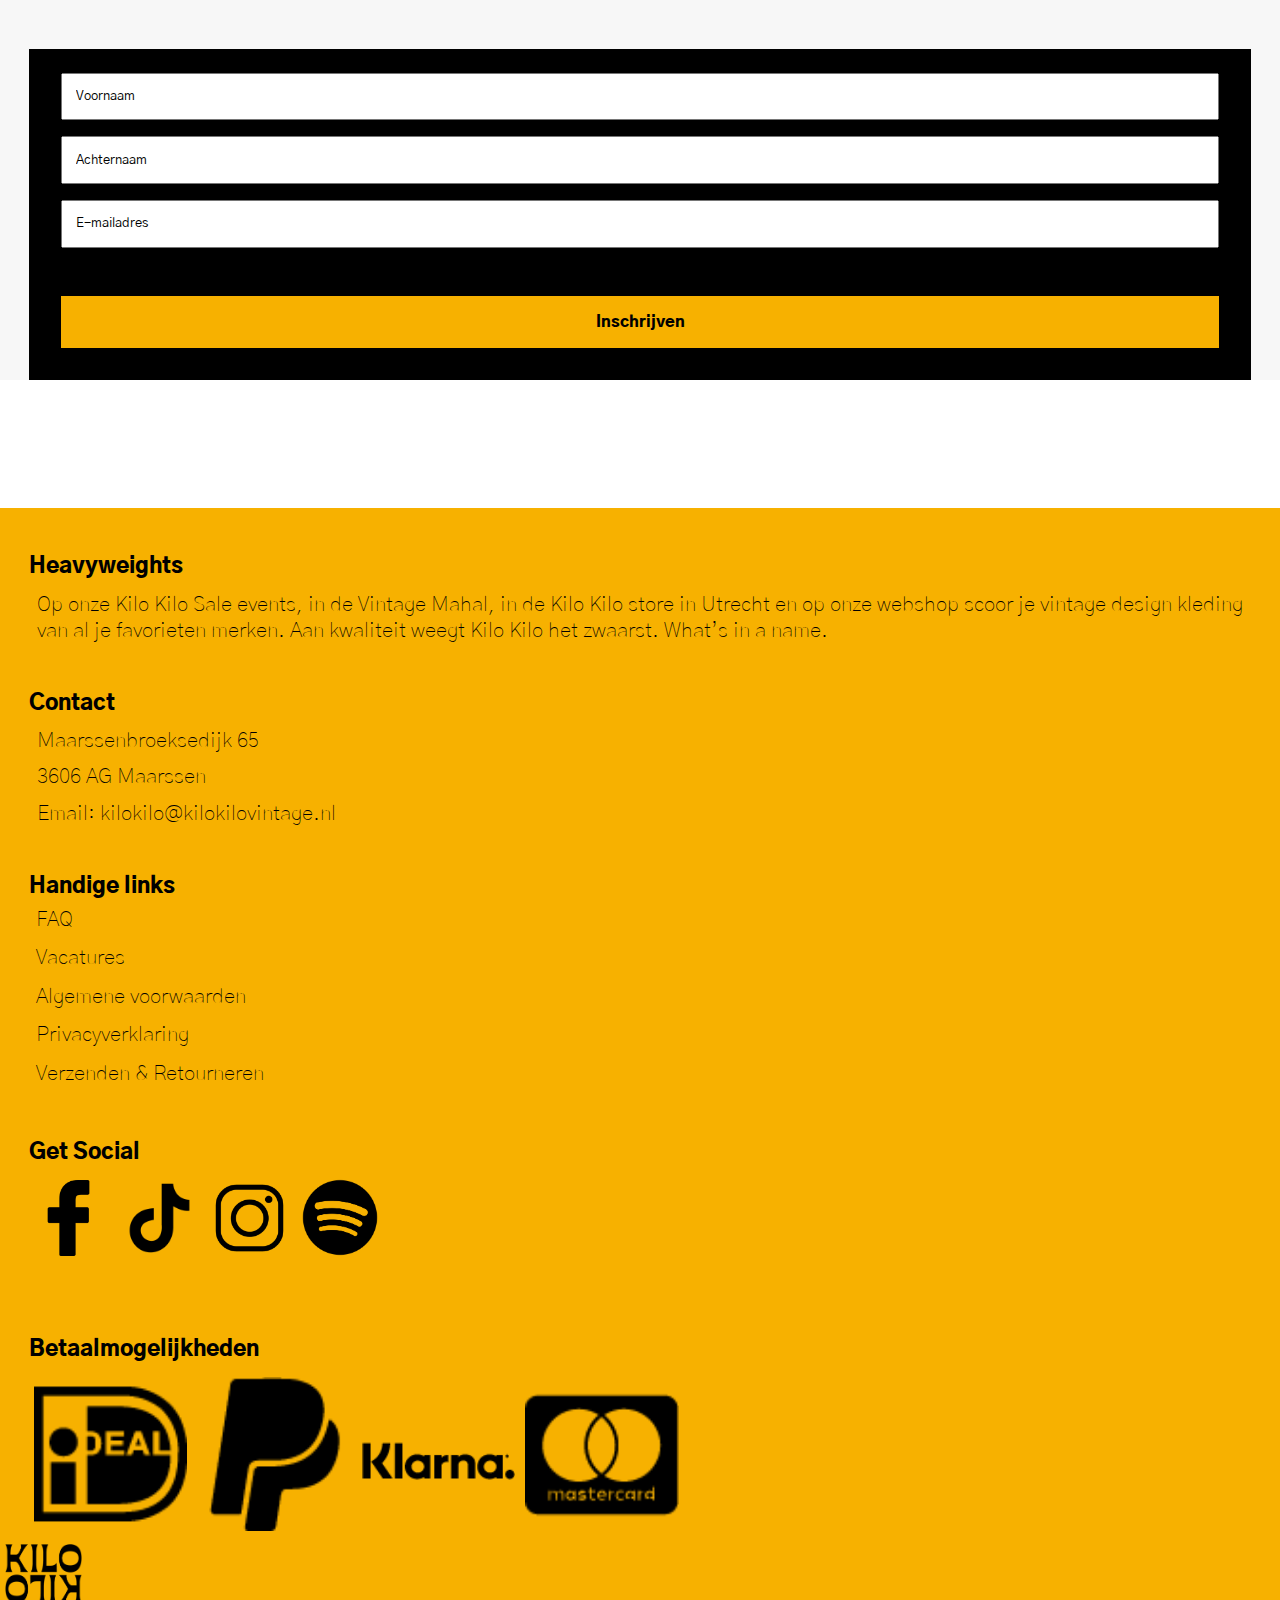
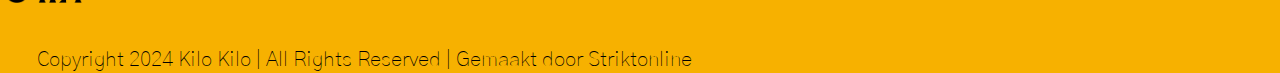
==== commit 2073d50f: "tussentijds" ====
--- a/index.html
+++ b/index.html
@@ -18,6 +18,8 @@
 
 <body>
 	<header>
+		<a href="leeg.html">7.3</a>
+		<a href=""></a>
 		<nav>
 			<p>HEAVYWEIGHTS IN VINTAGE</p>
 			<ul>
@@ -30,6 +32,17 @@
 			<!-- <img src="images/kiloBanner.jpg" alt="afbeelding van een vrolijke vrouw in een kilo kilo winkel met kleding in haar handen"> -->
 			<h1>HEAVYWEIGHTS <br>IN VINTAGE</h1>
 		</article>
+
+		<section class="carousel">
+			<img src="images/adidasLogo.png" alt="logo van Adidas">
+			<img src="images/championLogo.png" alt="logo van Champion">
+			<img src="images/reebokLogo.png" alt="logo van Reebok">
+			<img src="images/filaLogo.png" alt="logo van Fila">
+			<img src="images/tommyLogo.png" alt="logo van Tommy Hilfiger">
+			<img src="images/nikeLogo.png" alt="logo van Nike">
+			<img src="images/ralphLogo.png" alt="logo van Ralp Lauren">
+		</section>
+
 	</header>
 
 	<main>
@@ -51,31 +64,45 @@
 		<section>
 			<article class="kop2Home">
 				<h2>Monthly mood</h2>
-				<img src="images/monthlyMood1.jpg" class="veranderingPlaatje" alt=" twee jongens die dansend op een foto staan, in een donkere ruimte">
-				<img src="images/monthlyMood12.jpg" class="veranderingPlaatje" alt="twee jongens die op een foto staan waarvan 1 jongen een zoen op de wang geeft">
-				<img src="images/monthlyMood2.jpg" class="veranderingPlaatje" alt="drie mensen die mensen aan het aanmoedigen zijn">
-				<img src="images/monthlyMood22.jpg" class="veranderingPlaatje" alt="een jongen die op een skateboard van een kleine ramp in de kilo kilo winkel rijd">
-				<img src="images/monthlyMood3.jpg" class="veranderingPlaatje" alt="een jongen met een blauwe zonnebril en blouse met stropdas, hij staat met zijn handen in zijn zei">
-				<img src="images/monthlyMood32.jpg" class="veranderingPlaatje" alt="een jongen met een pet en een blouse met spencers in de camera kijkt">
-			</article>
+				<div class="imgklein1">
+					<img src="images/monthlyMood1.jpg" class="imgkl1"
+						alt=" twee jongens die dansend op een foto staan, in een donkere ruimte">
+					<img src="images/monthlyMood2.jpg" class="imgkl2"
+						alt="twee jongens die op een foto staan waarvan 1 jongen een zoen op de wang geeft">
+					<img src="images/monthlyMood3.jpg" class="imgkl3"
+						alt="drie mensen die mensen aan het aanmoedigen zijn">
+				</div>
+
 			<article class="kop3Home">
 				<h2>Hand-picked vintage</h2>
-				<a href="leeg.html">check webshop</a></article>
+				<img src="images/shirtVoorkant.jpg" alt="Een afbeelding van een
+				Harley Davidson t-shirt,op het t-shirt staat een amerikaanse vlag die verticaal naar beneden
+				 hangt. Er staat bovenaan op de vlag Harley Davidson en daaronder staat een moter afgebeeld,
+				  met daaronder de tekst motercycles. Onderaan de vlag op het t-shirt staat lins op de vlag 
+				  American legend daarnast staat een shild en daarnaast staat since 1903.">
+				<img src="images/shirtAchterkant.jpg" alt="Een afbeelding van de achterkant 
+				   van hetHarley Davidson t-shirt, hier staat in het rood Kohl met daaronder Harley Davidson,
+				   vervolgens staat daaronder het logo van Harley Davidson en onder het logo staat nog de tekst: Aachen, Germany ">
+				<p>Harley Davidson American Legend T-shirt</p>
+				<article>
+					<a href="leeg.html">check webshop <img src="images/pijltjeButton.svg"
+							alt="illustratie van een pijltje"></a>
 		</section>
 
 		<section>
 			<article class="kop4Events">
 				<h2>Upcoming Events</h2>
-				<p>Geen Kilo Kilo store bij jou in de buurt? 
+				<p>Geen Kilo Kilo store bij jou in de buurt?
 					Geen probleem. Met onze Kilo Kilo Sale events
-					 reizen we door het hele land en vind je ons 
-					 ook bij jou in de buurt. Weten wanneer? Houd 
-					 dan onze agenda goed in de gaten. En als je 
-					 liever in het zonnetje winkelt met een drankje
-					  in je hand, dan hebben we goed nieuws voor je. 
-					  We vieren feest op diverse festivals, zodat jij 
-					  in stijl de mainstage kan trotseren.</p>
-					  <a href="leeg.html">check alle events</a>
+					reizen we door het hele land en vind je ons
+					ook bij jou in de buurt. Weten wanneer? Houd
+					dan onze agenda goed in de gaten. En als je
+					liever in het zonnetje winkelt met een drankje
+					in je hand, dan hebben we goed nieuws voor je.
+					We vieren feest op diverse festivals, zodat jij
+					in stijl de mainstage kan trotseren.</p>
+				<a href="leeg.html">check alle events <img src="images/pijltjeButton.svg"
+						alt="illustratie van een pijltje"></a>
 			</article>
 		</section>
 
@@ -83,61 +110,66 @@
 			<article class="kopWinkels">
 				<h2>Winkels</h2>
 				<p>Onze Kilo stores zijn fantastische vintage paradijsjes.
-					 Op dit moment zitten we in Rotterdam, Den Haag, Nijmegen 
-					 en Utrecht. Deze spots vol parels zorgen voor een volle 
-					 Kilo Kilo tote bag. Vul ‘m met fijne jassen, corduroy broeken, 
-					 vintage jurken en andere items die je echt ‘nodig hebt’. We rekenen 
-					 30 ekkies per kilo, vullen de rekken constant bij, hebben heerlijke cult 
-					 collabs en fijne tunes. Kom je snel schatzoeken in een van onze vintage
-					  paradijsjes?</p>
-					  <p>Bring a friend en GO WILD!</p>
-			</article>		  
-			
+					Op dit moment zitten we in Rotterdam, Den Haag, Nijmegen
+					en Utrecht. Deze spots vol parels zorgen voor een volle
+					Kilo Kilo tote bag. Vul ‘m met fijne jassen, corduroy broeken,
+					vintage jurken en andere items die je echt ‘nodig hebt’. We rekenen
+					30 ekkies per kilo, vullen de rekken constant bij, hebben heerlijke cult
+					collabs en fijne tunes. Kom je snel schatzoeken in een van onze vintage
+					paradijsjes?</p>
+				<p>Bring a friend en GO WILD!</p>
+			</article>
+
 			<article class="nijmegenWinkel">
-				<img src="images/nimmaWinkel.png" alt="sfeerfoto van de kilokilo winkel in Nijmegen met daaroverheen de tekst 'kilo kilo store nimma' ">
+				<img src="images/nimmaWinkel.png"
+					alt="sfeerfoto van de kilokilo winkel in Nijmegen met daaroverheen de tekst 'kilo kilo store nimma' ">
 				<p>Check our</p>
 				<h3>Kilo Kilo Store Nijmegen</h3>
-				<a href="leeg.html">info</a>
+				<a href="leeg.html">info<img src="images/pijltjeButton.svg" alt="illustratie van een pijltje"></a>
 			</article>
 
 			<article class="denhaagWinkel">
-				<img src="images/aggaWinkel.jpg" alt="sfeerfoto van de kilokilo winkel in Den Haag met daaroverheen de tekst 'kilo kilo store agga'">
+				<img src="images/aggaWinkel.jpg"
+					alt="sfeerfoto van de kilokilo winkel in Den Haag met daaroverheen de tekst 'kilo kilo store agga'">
 				<p>Check our</p>
 				<h3>Kilo Kilo stores Den Haag</h3>
 				<a href="leeg.html">info</a>
 			</article>
 
 			<article class="utrechtWinkel">
-				<img src="images/utcaWinkel.png" alt="sfeerfoto van de kilokilo winkel in Utrecht met daaroverheen de tekst 'kilo kilo store utca">
+				<img src="images/utcaWinkel.png"
+					alt="sfeerfoto van de kilokilo winkel in Utrecht met daaroverheen de tekst 'kilo kilo store utca">
 				<p>Check our</p>
 				<h3>Kilo Kilo Store Utrecht</h3>
 				<a href="leeg.html">info</a>
 			</article>
-
-			<a class="alleWinkels" href="leeg.html">check alle winkels</a>
-		</section>
+		</section>
+
+		<a class="alleWinkels" href="leeg.html">check alle winkels <img src="images/pijltjeButton.svg"
+				alt="illustratie van een pijltje"></a>
+
 
 		<section>
 			<article class="formulier">
-				<h2>Kilo Kilo love letter in je mailbox? <br> 
+				<h2>Kilo Kilo love letter in je mailbox? <br>
 					Schrijf je in!</h2>
-					<p>We delen graag al onze gedachten met je 
-						in de Kilo Kilo nieuwsbrief: met event updates, 
-						toffe collabs en natuurlijk al onze online actie sales 
-						Ben je er altijd als eerste bij. Dus hup, inschrijven jij.
-						 Vinden we leuk!</p>
-						 <form>
-							<label for="fname"> Voornaam:</label>
-								<input type="text" placeholder="Voornaam">
-							
-								<label for="lname"> Achternaam</label>
-								<input type="text" placeholder="Achternaam">
-							
-							<label for="email">E-mailadres</label>
-								<input type="email" placeholder="E-mailadres">
-						
-							<button type="submit" class="inschrijven">Inschrijven</button>
-						</form>
+				<p>We delen graag al onze gedachten met je
+					in de Kilo Kilo nieuwsbrief: met event updates,
+					toffe collabs en natuurlijk al onze online actie sales
+					Ben je er altijd als eerste bij. Dus hup, inschrijven jij.
+					Vinden we leuk!</p>
+				<form>
+					<label for="fname"> Voornaam:</label>
+					<input type="text" placeholder="Voornaam">
+
+					<label for="lname"> Achternaam</label>
+					<input type="text" placeholder="Achternaam">
+
+					<label for="email">E-mailadres</label>
+					<input type="email" placeholder="E-mailadres">
+
+					<button type="submit" class="inschrijven">Inschrijven</button>
+				</form>
 			</article>
 		</section>
 
@@ -146,44 +178,44 @@
 	<footer>
 		<h4>Heavyweights</h4>
 		<p>Op onze Kilo Kilo Sale events, in de Vintage Mahal,
-			 in de Kilo Kilo store in Utrecht en op onze webshop
-			  scoor je vintage design kleding van al je favorieten
-			   merken. Aan kwaliteit weegt Kilo Kilo het zwaarst. 
-			   What’s in a name.</p>
-
-			   <h4>Contact</h4>
-			   <p>Maarssenbroeksedijk 65</p>
-			   <p>3606 AG Maarssen</p>
-			   <p>Email: kilokilo@kilokilovintage.nl</p>
-
-			   <h4>Handige links</h4>
-			   <ul>
-			   <a href="leeg.html">FAQ</a>
-			   <a href="leeg.html">Vacatures</a>
-			   <a href="leeg.html">Algemene voorwaarden</a>
-			   <a href="leeg.html">Privacyverklaring</a>
-			   <a href="leeg.html">Verzenden & Retourneren</a>
-			</ul>
-
-				<div class="socialLogo">
-			   <h4>Get Social</h4>
-			   <img src="images/facebookLogo.png" alt="facebook logo">
-			   <img src="images/tiktokLogo.png" alt="tiktok logo">
-			   <img src="images/instagramLogo.png" alt="instagram logo">
-			   <img src="images/spotifyLogo.png" alt="spotify logo">
-			   </div>	
-
-			   <div class="betaalLogo">
-			   <h4>Betaalmogelijkheden</h4>
-			   <img src="images/idealLogo.png" alt="logo van ideal">
-			   <img src="images/paypalLogo.png" alt="logo van paypal">
-			   <img src="images/klarnaLogo.png" alt="logo van klarna">
-			   <img src="images/mastercardLogo.png" alt="logo van mastercard">
-			   </div>
-
-			   <img src="images/kilo_logo.png" alt="logo van de kilokilo winkel">
-
-			   <p>Copyright 2024 Kilo Kilo | All Rights Reserved | Gemaakt door Striktonline</p>
+			in de Kilo Kilo store in Utrecht en op onze webshop
+			scoor je vintage design kleding van al je favorieten
+			merken. Aan kwaliteit weegt Kilo Kilo het zwaarst.
+			What’s in a name.</p>
+
+		<h4>Contact</h4>
+		<p>Maarssenbroeksedijk 65</p>
+		<p>3606 AG Maarssen</p>
+		<p>Email: kilokilo@kilokilovintage.nl</p>
+
+		<h4>Handige links</h4>
+		<ul>
+			<a href="leeg.html">FAQ</a>
+			<a href="leeg.html">Vacatures</a>
+			<a href="leeg.html">Algemene voorwaarden</a>
+			<a href="leeg.html">Privacyverklaring</a>
+			<a href="leeg.html">Verzenden & Retourneren</a>
+		</ul>
+
+		<article class="socialLogo">
+			<h4>Get Social</h4>
+			<img src="images/facebookLogo.png" alt="facebook logo">
+			<img src="images/tiktokLogo.png" alt="tiktok logo">
+			<img src="images/instagramLogo.png" alt="instagram logo">
+			<img src="images/spotifyLogo.png" alt="spotify logo">
+			</div>
+
+			<article class="betaalLogo">
+				<h4>Betaalmogelijkheden</h4>
+				<img src="images/idealLogo.png" alt="logo van ideal">
+				<img src="images/paypalLogo.png" alt="logo van paypal">
+				<img src="images/klarnaLogo.png" alt="logo van klarna">
+				<img src="images/mastercardLogo.png" alt="logo van mastercard">
+			</article>
+
+			<img src="images/kilo_logo.png" alt="logo van de kilokilo winkel">
+
+			<p>Copyright 2024 Kilo Kilo | All Rights Reserved | Gemaakt door Striktonline</p>
 	</footer>
 	<script defer src="scripts/script.js"></script>
 </body>
--- a/style.css
+++ b/style.css
@@ -1,20 +1,75 @@
 * {
     margin: 0;
-   font-family: "Gothic A1", sans-serif;
+    font-family: "Gothic A1", sans-serif;
+}
+
+p {
+    font-weight: 100;
+    font-size: 1.3em;
+    margin-left: 1.3em;
+    margin-right: 1.3em;
+    text-align: center;
+
+}
+
+img {
+    max-width: 100%;
+}
+
+h1,
+h2,
+h3 {
+    font-weight: 900;
+    font-size: 2em;
+    text-align: center;
+}
+
+
+a {
+    color: black;
+    background-color: #F7B100;
+    text-decoration: none;
+    padding: 0.9em;
+    font-weight: 900;
+    font-size: 0.8em;
+
+
+    display: flex;
+    justify-content: center;
+
+}
+
+a img {
+    max-width: 1em;
+    padding-left: 0.8em;
+
+
+}
+
+section a img {
+    width: 10%;
+}
+
+section a {
+    display: flex;
+    align-items: center;
+    margin: 1rem 0;
 }
 
 
 header p {
     display: grid;
     grid-template-columns: 2fr;
-    grid-template-rows: 0.5fr 0.5fr ;
+    grid-template-rows: 0.5fr 0.5fr;
     padding-top: 0.7em;
 
 
-    
+
     font-weight: 300;
     letter-spacing: -0.03em;
     text-align: center;
+    margin-left: 0;
+    margin-right: 0;
 
     font-size: 1em;
     background-color: black;
@@ -36,40 +91,52 @@
 
     display: grid;
     grid-template-columns: 1fr 3fr 1fr 1fr;
-    grid-template-rows: 0.2fr 0.2fr ;
-   
+    grid-template-rows: 0.2fr 0.2fr;
+
     background-color: #F7B100;
 }
+
 header li :nth-child(1) {
-    width: 120%;
-    padding-top: 0.8em;
+    max-width: 6.5em;
     padding-left: 1em;
-   
-}
-
-
-.headerBanner{
+    padding-bottom: 0;
+
+}
+
+
+.headerBanner {
     background-image: url(https://www.kilokilovintage.nl/wp-content/uploads/2020/11/Header-team-tiny-scaled.jpg);
     background-size: cover;
-    height: 30vh;
+    height: 28vh;
+
     display: flex;
     justify-content: center;
     align-items: center;
 
     margin-top: 8em;
-    
+
 }
 
 .headerBanner h1 {
-    font-weight: 900;
     line-height: 1.4;
-    text-align: center;
-    font-size: 2em;
     margin: 1.3em;
-
     color: white;
 
-}  
+}
+
+.carousel {
+    display: flex;
+    align-items: center;
+    overflow: auto;
+
+}
+
+.carousel img {
+    width: 9em;
+    padding: 1.5em;
+    padding-bottom: 1em;
+    padding-top: 1em;
+}
 
 
 /* https://www.a11yproject.com/posts/how-to-hide-content/ */
@@ -85,75 +152,91 @@
 
 .kop1Home {
     background-color: #F7F7F7;
-    padding: 2em;
+    padding-left: 1.3em;
+    padding-right: 1.3em;
 
     padding-bottom: 6em;
     padding-top: 5em;
-    
-}
- .kop1Home p {
-    font-weight: 200;
-    text-align: center;
+
+}
+
+.kop1Home p {
     line-height: 1.5;
-    
     margin-bottom: 1em;
-
-    
     font-size: 1.3em;
     background-color: #F7F7F7;
 }
 
 .kop1Home a {
-    font-weight: 900;
     font-size: 1.3em;
-
     display: flex;
     justify-content: center;
     text-decoration: none;
     color: black;
+    background-color: #F7F7F7;
 }
 
 .kop2Home h2 {
-    font-weight: 900; 
-    font-size: 2em;
-
     margin-top: 1em;
     margin-left: 1.3em;
-
-}
-
-.kop2Home img {
+    text-align: left;
+
+}
+
+/* .kop2Home img {
+    display: grid;
+
     max-width: 20%;
     margin-left: 2em;
     margin-top: 3em;
-}
+    padding: 0;
+} */
 
 .kop3Home h2 {
     margin-top: 3em;
     margin-left: 1.3em;
-    font-weight: 900;
-    font-size: 2em;
+    font-size: 1.8em;
+    text-align: left;
+    margin-bottom: 2em;
+}
+
+.kop3Home {
+    margin-bottom: 2em;
 }
 
 .kop3Home a {
-    display: flex;
-    justify-content: center;
-    margin-top: 3em;
-    margin-left: 7em;
-    margin-right: 7em;
-    margin-bottom: 3em;
-    padding: 0.5em;
-    padding-top: 0.8em;
-    padding-bottom: 0.8em;
-
-    background-color: #F7B100;
-    text-decoration: none;
-    font-weight: 900;
-    color: black;
-    
-
-    
-}
+    margin-left: 8em;
+    margin-right: 8em;
+}
+
+.hidden {
+    opacity: 0;
+}
+
+
+.kop3Home img:nth-of-type(1) {
+    max-width: 23em;
+    display: flex;
+
+}
+
+.kop3Home img:nth-of-type(2) {
+    max-width: 23em;
+    margin-top: -23em;
+}
+
+.kop3Home img:nth-of-type(1),
+.kop3Home img:nth-of-type(2) {
+    opacity: 0;
+    transition: .5s ease;
+}
+
+.kop3Home img:nth-of-type(1),
+.kop3Home img:nth-of-type(2) :hover {
+    opacity: 1;
+
+}
+
 
 .kop4Events {
     background-color: #F7F7F7;
@@ -162,10 +245,8 @@
 }
 
 .kop4Events h2 {
-    font-weight: 900;
-    font-size: 2em;
     padding-top: 1.5em;
-    
+
     display: flex;
     justify-content: center;
 }
@@ -173,316 +254,137 @@
 .kop4Events p {
     display: flex;
     justify-content: center;
-
-    font-weight: 100;
-    text-align: center;
     font-size: 1.5em;
     margin: 1.3em;
 }
 
 .kop4Events a {
-    display: flex;
-    justify-content: center;
-    margin-top: 4em;
-    margin-left: 7em;
-    margin-right: 7em;
-    margin-bottom: 1em;
-    padding: 0.5em;
-    padding-top: 0.8em;
-    padding-bottom: 0.8em;
-
-    background-color: #F7B100;
-    text-decoration: none;
-    font-weight: 900;
-    color: black;
-}
-
-.kopWinkels h2 {
-    font-weight: 900;
-    font-size: 2em;
-    padding-top: 1.5em;
-    
-    display: flex;
-    justify-content: center;
-}
-
-.kopWinkels p:nth-of-type(1) {
-    display: flex;
-    justify-content: center;
-
-    font-weight: 100;
-    text-align: center;
-    font-size: 1.5em;
-    margin: 1.3em;
-}
-
-.kopWinkels p:nth-of-type(2) {
-    display: flex;
-    justify-content: center;
-
-    font-weight: 100;
-    text-align: center;
-    font-size: 1.5em;
-    margin: 1.3em;
-}
-
-.nijmegenWinkel {
-    background-color: #CEC5F1;
-    margin: 1.8em;
-    display: grid;
-    gap: 2em;
-  
-    
-}
-
-.nijmegenWinkel img {
-    max-width: 100%;
-}
-
-
-.nijmegenWinkel p {
-    font-weight: 300;
-    font-size: 1.4em;
-    margin-left: 1em;
-    margin-bottom: -1em;
-    margin-top: -0.3em;
-
-}
-
-.nijmegenWinkel h3 {
-    font-weight: 900;
-    font-size: 1.5em;
-    word-spacing: -0.1em;
-    margin-left: 1em;
-    margin-bottom: -0.5em;
-}
-
-.nijmegenWinkel a {
-    margin-left: 1.8em;
-    margin-right: 18em;
-    margin-bottom: 1em;
-    
-    padding: 1.5em;
-    padding-top: 0.8em;
-    padding-bottom: 0.8em;
-
-    background-color: black;
-    text-decoration: none;
-    font-weight: 900;
-    font-size: 0.8em;
-    color: white;
-}
-
-.denhaagWinkel {
-    background-color: #31F869;
-    margin: 1.8em;
-    display: grid;
-    gap: 2em; 
-}
-
-.denhaagWinkel img {
-    max-width: 100%;
-}
-
-.denhaagWinkel p {
-    font-weight: 300;
-    font-size: 1.4em;
-    margin-left: 1em;
-    margin-bottom: -1em;
-    margin-top: -0.3em;
-}
-
-.denhaagWinkel h3 {
-    font-weight: 900;
-    font-size: 1.5em;
-    word-spacing: -0.1em;
-    margin-left: 1em;
-    margin-bottom: -0.5em;
-}
-
-.denhaagWinkel a {
-    margin-left: 1.8em;
-    margin-right: 18em;
-    margin-bottom: 1em;
-    
-    padding: 1.5em;
-    padding-top: 0.8em;
-    padding-bottom: 0.8em;
-
-    background-color: black;
-    text-decoration: none;
-    font-weight: 900;
-    font-size: 0.8em;
-    color: white;
-}
-
-.utrechtWinkel {
-    background-color: #E8D86A;
-    margin: 1.8em;
-    display: grid;
-    gap: 2em; 
-}
-
-.utrechtWinkel img {
-    max-width: 100%;
-}
-
-.utrechtWinkel p {
-    font-weight: 300;
-    font-size: 1.4em;
-    margin-left: 1em;
-    margin-bottom: -1em;
-    margin-top: -0.3em;
-}
-
-.utrechtWinkel h3 {
-    font-weight: 900;
-    font-size: 1.5em;
-    word-spacing: -0.1em;
-    margin-left: 1em;
-    margin-bottom: -0.5em; 
-}
-
-.utrechtWinkel a {
-    margin-left: 1.8em;
-    margin-right: 18em;
-    margin-bottom: 1em;
-    
-    padding: 1.5em;
-    padding-top: 0.8em;
-    padding-bottom: 0.8em;
-
-    background-color: black;
-    text-decoration: none;
-    font-weight: 900;
-    font-size: 0.8em;
-    color: white;
-}
-
-.tilburgWinkel{
-    background-color: #F9E7F0;
-    margin: 1.8em;
-    display: grid;
-    gap: 2em;   
-}
-
-.tilburgWinkel img {
-    max-width: 100%;
-}
-
-.tilburgWinkel p {
-    font-weight: 300;
-    font-size: 1.4em;
-    margin-left: 1em;
-    margin-bottom: -1em;
-    margin-top: -0.3em;
-}
-
-.tilburgWinkel h3 {
-    font-weight: 900;
-    font-size: 1.5em;
-    word-spacing: -0.1em;
-    margin-left: 1em;
-    margin-bottom: -0.5em; 
-}
-
-.tilburgWinkel a {
-    margin-left: 1.8em;
-    margin-right: 18em;
-    margin-bottom: 1em;
-    
-    padding: 1.5em;
-    padding-top: 0.8em;
-    padding-bottom: 0.8em;
-
-    background-color: black;
-    text-decoration: none;
-    font-weight: 900;
-    font-size: 0.8em;
-    color: white;
-}
-
-.bredaWinkel {
-    background-color: #B0FEE6;
-    margin: 1.8em;
-    display: grid;
-    gap: 2em;  
-}
-
-.bredaWinkel img {
-    max-width: 100%;
-}
-
-.bredaWinkel p {
-    font-weight: 300;
-    font-size: 1.4em;
-    margin-left: 1em;
-    margin-bottom: -1em;
-    margin-top: -0.3em;
-}
-
-.bredaWinkel h3 {
-    font-weight: 900;
-    font-size: 1.5em;
-    word-spacing: -0.1em;
-    margin-left: 1em;
-    margin-bottom: -0.5em; 
-}
-
-.bredaWinkel a {
-    margin-left: 1.8em;
-    margin-right: 18em;
-    margin-bottom: 1em;
-    
-    padding: 1.5em;
-    padding-top: 0.8em;
-    padding-bottom: 0.8em;
-
-    background-color: black;
-    text-decoration: none;
-    font-weight: 900;
-    font-size: 0.8em;
-    color: white;
-}
-
-
-
-.alleWinkels {
-    color: black;
-    background-color: #F7B100;
-    text-decoration: none;
-    padding: 0.9em;
-    font-weight: 900;
-    font-size: 0.8em ;
-
-    display: flex;
-    justify-content: center;
     margin-left: 9em;
     margin-right: 9em;
     margin-top: 4em;
     margin-bottom: 9em;
-
-}
-
-.formulier{
+}
+
+
+.kopWinkels h2 {
+    padding-top: 1.5em;
+
+    display: flex;
+    justify-content: center;
+}
+
+.kopWinkels p:nth-of-type(1),
+.kopWinkels p:nth-of-type(2) {
+    display: flex;
+    justify-content: center;
+
+    text-align: center;
+    font-size: 1.5em;
+    margin: 1.3em;
+}
+
+.winkels h3 {
+    font-size: 1.5em;
+    word-spacing: -0.1em;
+    margin-left: 1.1em;
+    margin-bottom: -0.5em;
+    text-align: left;
+}
+
+.winkels p {
+    text-align: left;
+    margin-left: 1.2em;
+    margin-bottom: -1em;
+    margin-top: -0.3em;
+
+}
+
+.winkels a {
+    margin-left: 1.8em;
+    margin-right: 18em;
+    margin-bottom: 1em;
+
+    padding: 1.5em;
+    padding-top: 0.8em;
+    padding-bottom: 0.8em;
+
+    background-color: black;
+    text-decoration: none;
+    font-size: 0.8em;
+    color: white;
+}
+
+
+
+.winkels img {
+    max-width: 100%;
+}
+
+
+.winkels a img {
+    max-width: 1em;
+    padding-left: 0.8em;
+
+}
+
+.nijmegenWinkel {
+    background-color: #CEC5F1;
+    margin: 1.8em;
+    display: grid;
+    gap: 2em;
+}
+
+.denhaagWinkel {
+    background-color: #31F869;
+    margin: 1.8em;
+    display: grid;
+    gap: 2em;
+}
+
+.utrechtWinkel {
+    background-color: #E8D86A;
+    margin: 1.8em;
+    display: grid;
+    gap: 2em;
+}
+
+
+.tilburgWinkel {
+    background-color: #F9E7F0;
+    margin: 1.8em;
+    display: grid;
+    gap: 2em;
+}
+
+.bredaWinkel {
+    background-color: #B0FEE6;
+    margin: 1.8em;
+    display: grid;
+    gap: 2em;
+}
+
+.alleWinkels {
+    margin-left: 8em;
+    margin-right: 8em;
+    margin-bottom: 8em;
+
+
+}
+
+.formulier {
     background-color: #F7F7F7;
 }
 
 .formulier h2 {
-    font-weight: 900;
-    font-size: 2em;
     word-spacing: -0.1em;
     margin-left: 1.3em;
     margin-right: 1.3em;
     padding-top: 3em;
     text-align: center;
-   
+
 }
 
 .formulier p {
-    font-weight: 300;
-    font-size: 1.2em;
-    text-align: center;
     margin: 1.8em;
     word-spacing: -0.06em;
 }
@@ -506,8 +408,6 @@
     padding-right: 6em;
     padding-top: 1em;
     padding-bottom: 1em;
-    
-    font-weight: 300;
 }
 
 input::placeholder {
@@ -521,7 +421,7 @@
     background-color: #F7B100;
     text-decoration: none;
     font-weight: 900;
-    font-size: 1em ;
+    font-size: 1em;
 
     display: flex;
     justify-content: center;
@@ -549,10 +449,10 @@
 }
 
 footer h4 {
-font-weight: 900;
-font-size: 1.4em;
-margin-left: 1.3em;
-padding-top: 2em;
+    font-weight: 900;
+    font-size: 1.4em;
+    margin-left: 1.3em;
+    padding-top: 2em;
 }
 
 footer p {
@@ -560,6 +460,7 @@
     margin-left: 1.8em;
     margin-top: 0.5em;
     margin-right: 1.3em;
+    text-align: left;
 }
 
 .socialLogo img {
@@ -570,19 +471,21 @@
     margin-bottom: 1.5em;
 }
 
-.socialLogo img:nth-of-type(1){
+.socialLogo img:nth-of-type(1) {
     margin-left: 1.6em;
     margin-top: 0.5em;
 }
 
 footer a {
-  text-decoration: none;
-  color: black;
-
-  display: grid;
-  font-weight: 100;
-  margin-left: -0.5em;
-  margin-top: 0.5em;
+    text-decoration: none;
+    color: black;
+
+    display: grid;
+    justify-content: left;
+    font-weight: 100;
+    margin-left: -0.5em;
+    font-size: 1.3em;
+    padding: 0.3em;
 }
 
 .betaalLogo img {
@@ -593,24 +496,24 @@
     margin-bottom: 0;
 }
 
-.betaalLogo img:nth-of-type(1){
+.betaalLogo img:nth-of-type(1) {
     margin-left: 1.9em;
     margin-top: 0.5em;
 }
 
-.betaalLogo img:nth-of-type(3){
+.betaalLogo img:nth-of-type(3) {
     padding-bottom: 1.3em;
 }
 
 
 footer img {
-    max-width: 40%;
+    width: 10em;
     margin-left: 1.9em;
     margin-top: 4em;
-    margin-bottom: 4.5em;
-}
-
-footer p:nth-of-type(5){
+    margin-bottom: 2em;
+}
+
+footer p:nth-of-type(5) {
     background-color: black;
     color: white;
     font-size: 0.6em;
@@ -625,31 +528,26 @@
 .introWinkels h1 {
     color: black;
     margin-top: 7em;
-    font-weight: 900;
-    font-size: 1.8em;
     display: flex;
     justify-content: center;
 }
 
 .introWinkels p {
-    font-weight: 100;
-    font-size: 1.4em;
-    text-align: center;
     margin-left: 1.5em;
     margin-right: 1.5em;
-}
-
-.introWinkels p:nth-of-type(1){
+    text-align: center;
+}
+
+.introWinkels p:nth-of-type(1) {
     margin-top: 2em;
     margin-bottom: 1em;
 }
 
-.introWinkels p:nth-of-type(2){
+.introWinkels p:nth-of-type(2) {
     margin-bottom: 5em;
 }
 
 .eventButton p {
-    font-weight: 300;
     font-size: 1.2em;
     display: flex;
     justify-content: center;
@@ -661,33 +559,22 @@
 }
 
 .eventButton a {
-    color: black;
-    background-color: #F7B100;
-    text-decoration: none;
-    padding: 0.9em;
-    font-weight: 900;
-    font-size: 0.8em ;
-
-    display: flex;
-    justify-content: center;
     margin-left: 9em;
     margin-right: 9em;
-    margin-bottom: 12em; 
+    margin-bottom: 12em;
+    background-color: #F7B100;
+    color: black;
 }
 
 .meerdanVintage h2 {
-    font-weight: 900;
     font-size: 1.8em;
     display: flex;
     justify-content: center;
     margin-left: 1.5em;
     margin-right: 1.5em;
-    text-align: center;
 }
 
 .meerdanVintage p {
-    text-align: center;
-    font-weight: 100;
     font-size: 1.5em;
     margin-left: 1.5em;
     margin-right: 1em;
@@ -696,32 +583,32 @@
 }
 
 .meerdanVintage a {
-    color: black;
-    background-color: #F7B100;
-    text-decoration: none;
-    padding: 0.9em;
-    font-weight: 900;
-    font-size: 0.8em ;
-
-    display: flex;
-    justify-content: center;
     margin-left: 11em;
     margin-right: 11em;
     margin-bottom: 2em;
 }
 
-.meerdanVintage a:nth-of-type(4){
-    color: black;
-    background-color: #F7B100;
-    text-decoration: none;
-    padding: 0.9em;
-    font-weight: 900;
-    font-size: 0.8em ;
-
-    display: flex;
-    justify-content: center;
-    margin-left: 12em;
-    margin-right: 12em;
-    margin-bottom: 12em;
-}
-
+.meerdanVintage a:nth-of-type(4) {
+    margin: 0 12em 12em 12em;
+}
+
+.kop2Home div {
+    display: grid;
+    grid-template-columns: 1fr 1fr 1fr 1fr;
+    grid-row-gap: 1em;
+    margin-left: 2.8em;
+    margin-top: 3em;
+}
+
+div img:nth-of-type(1){
+    grid-column: 1 / 3 ;
+    grid-row: 1;
+}
+div img:nth-of-type(2){
+    grid-column: 1 / 4;
+    grid-row: 2;
+}
+div img:nth-of-type(3){
+    grid-column: 1 / 3;
+    grid-row: 3;
+}
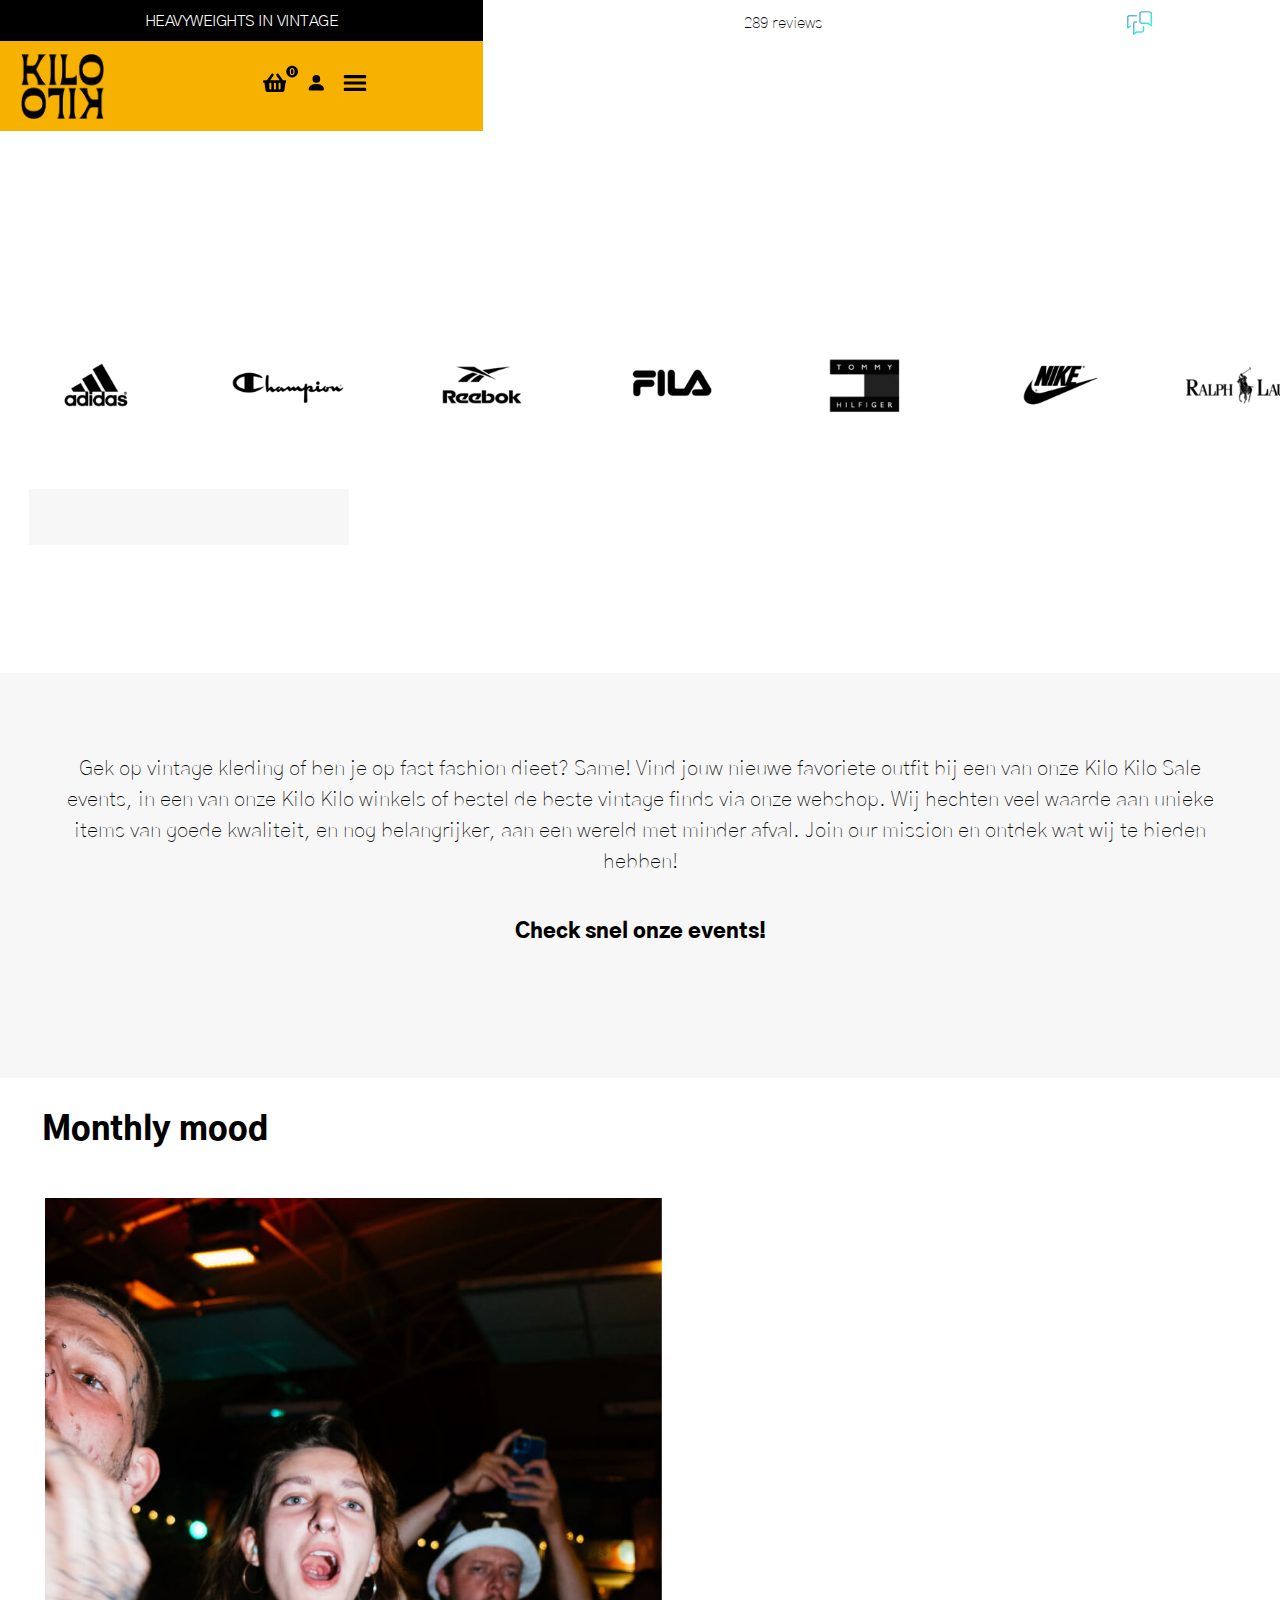
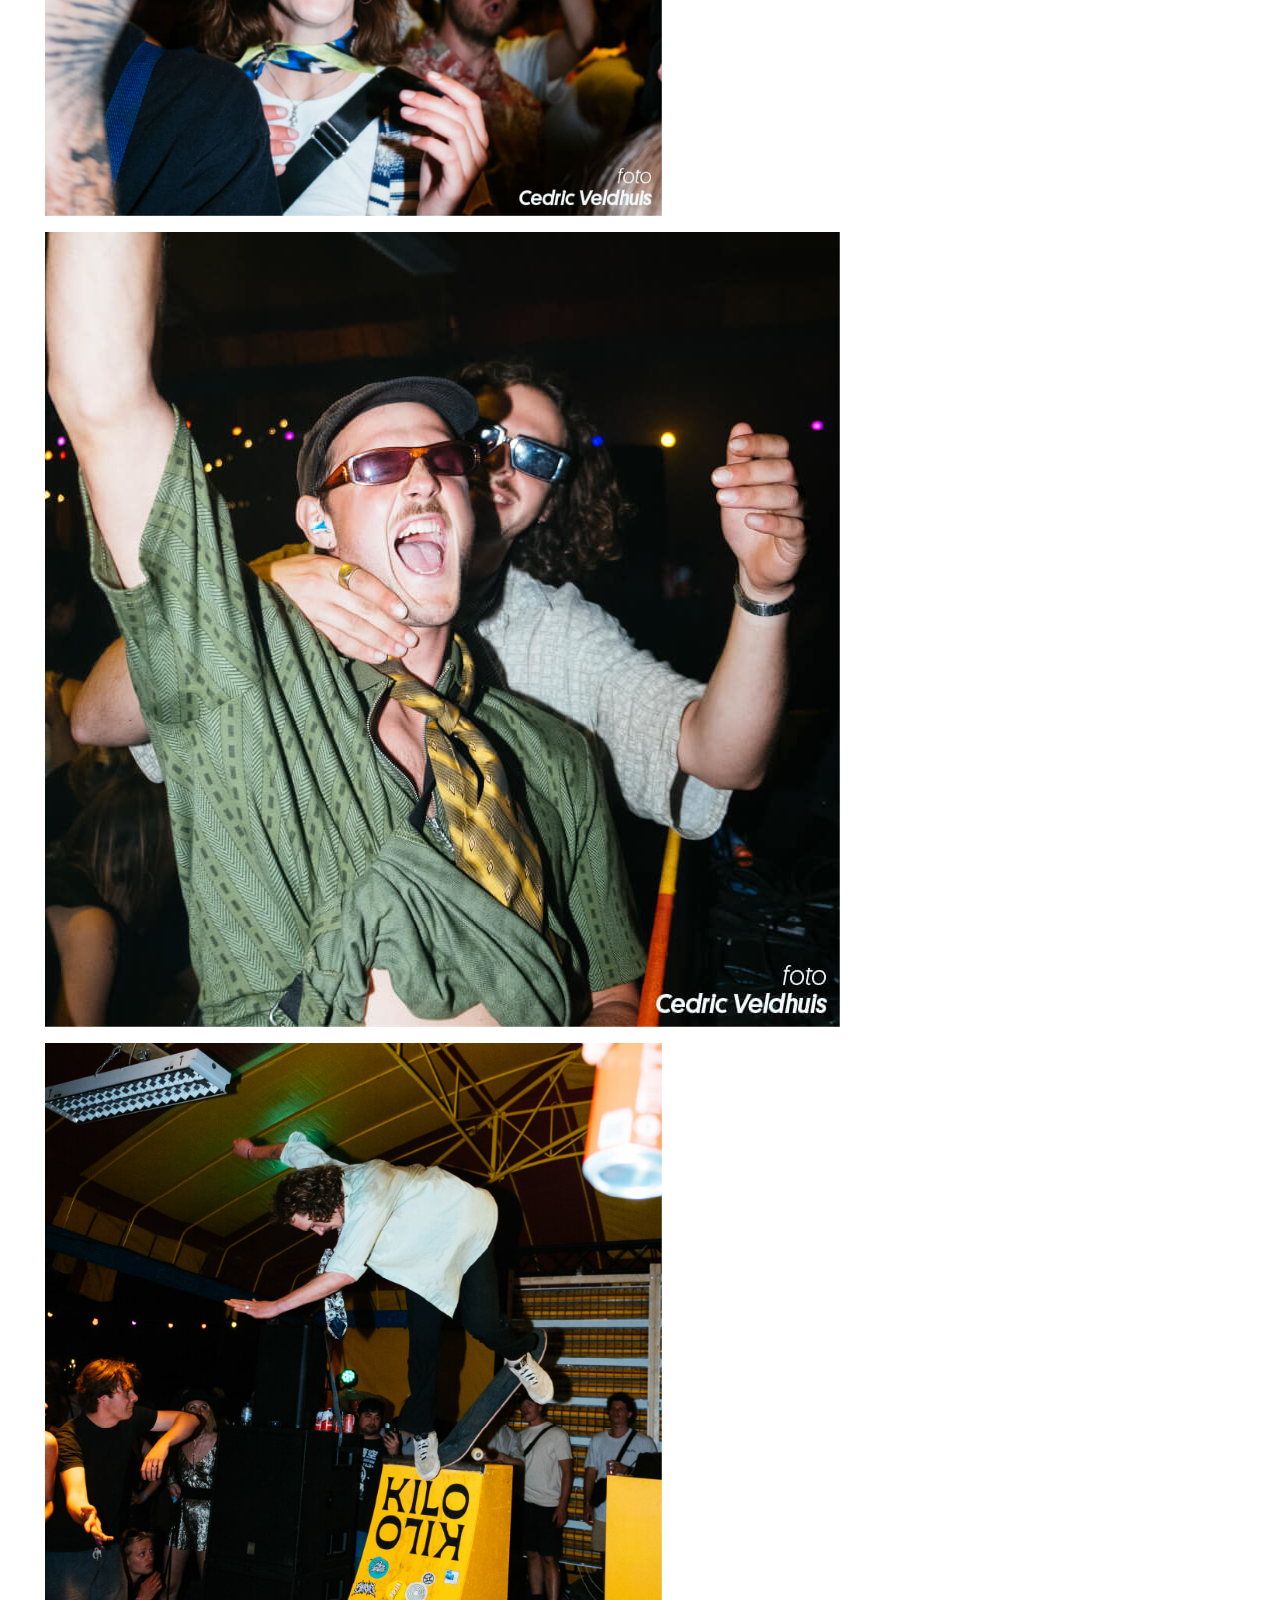
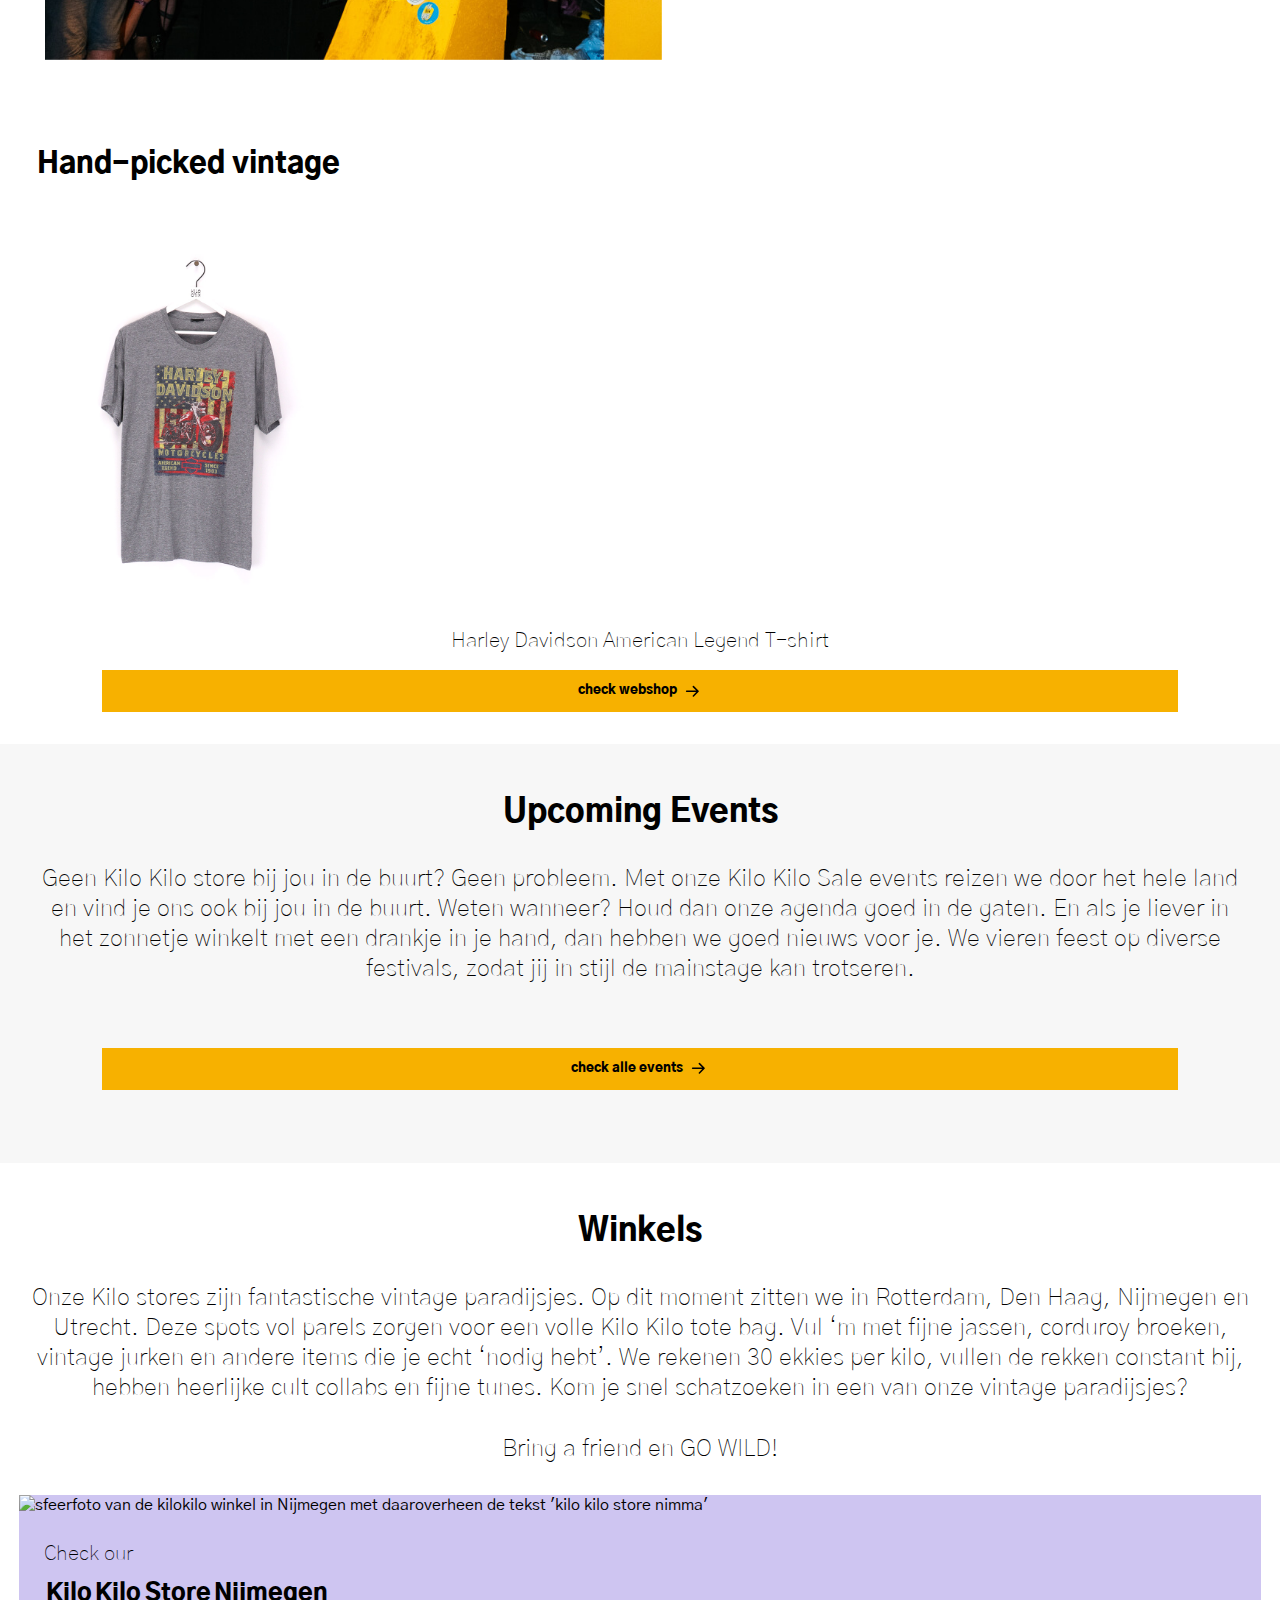
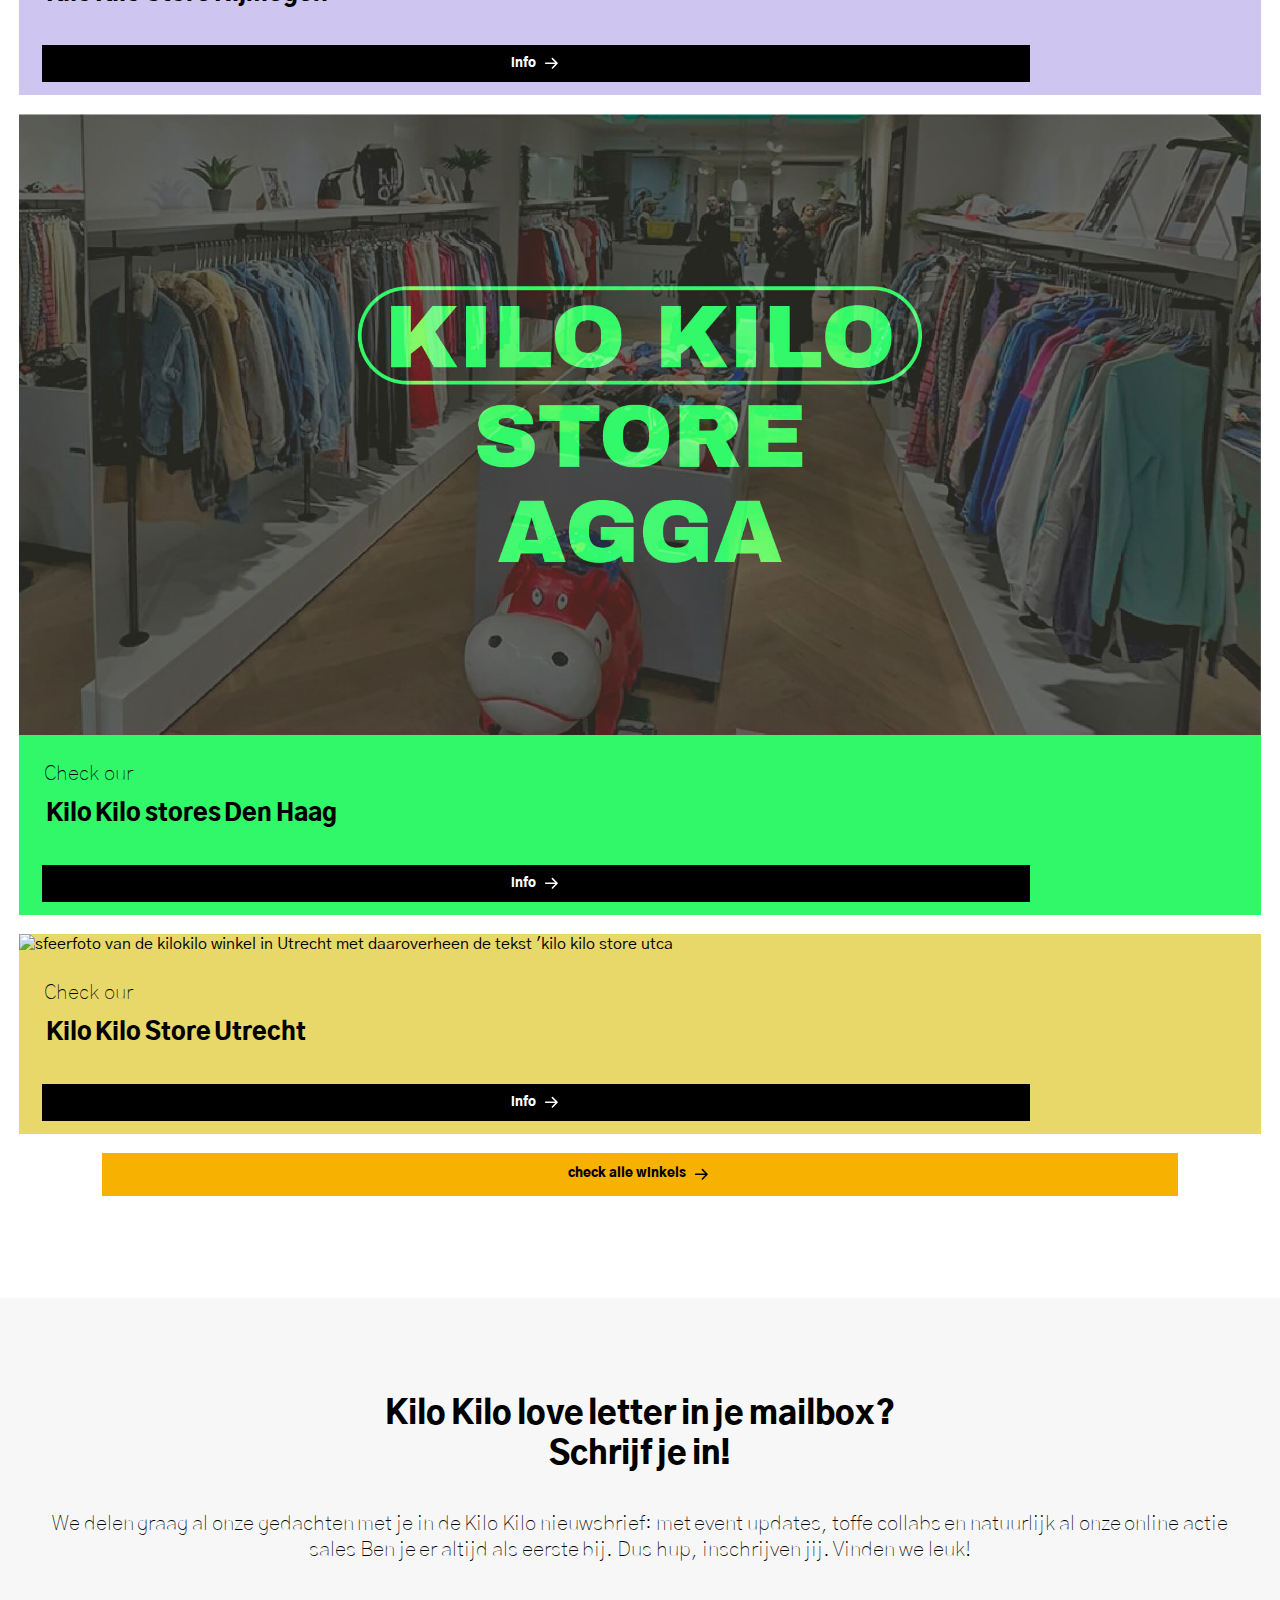
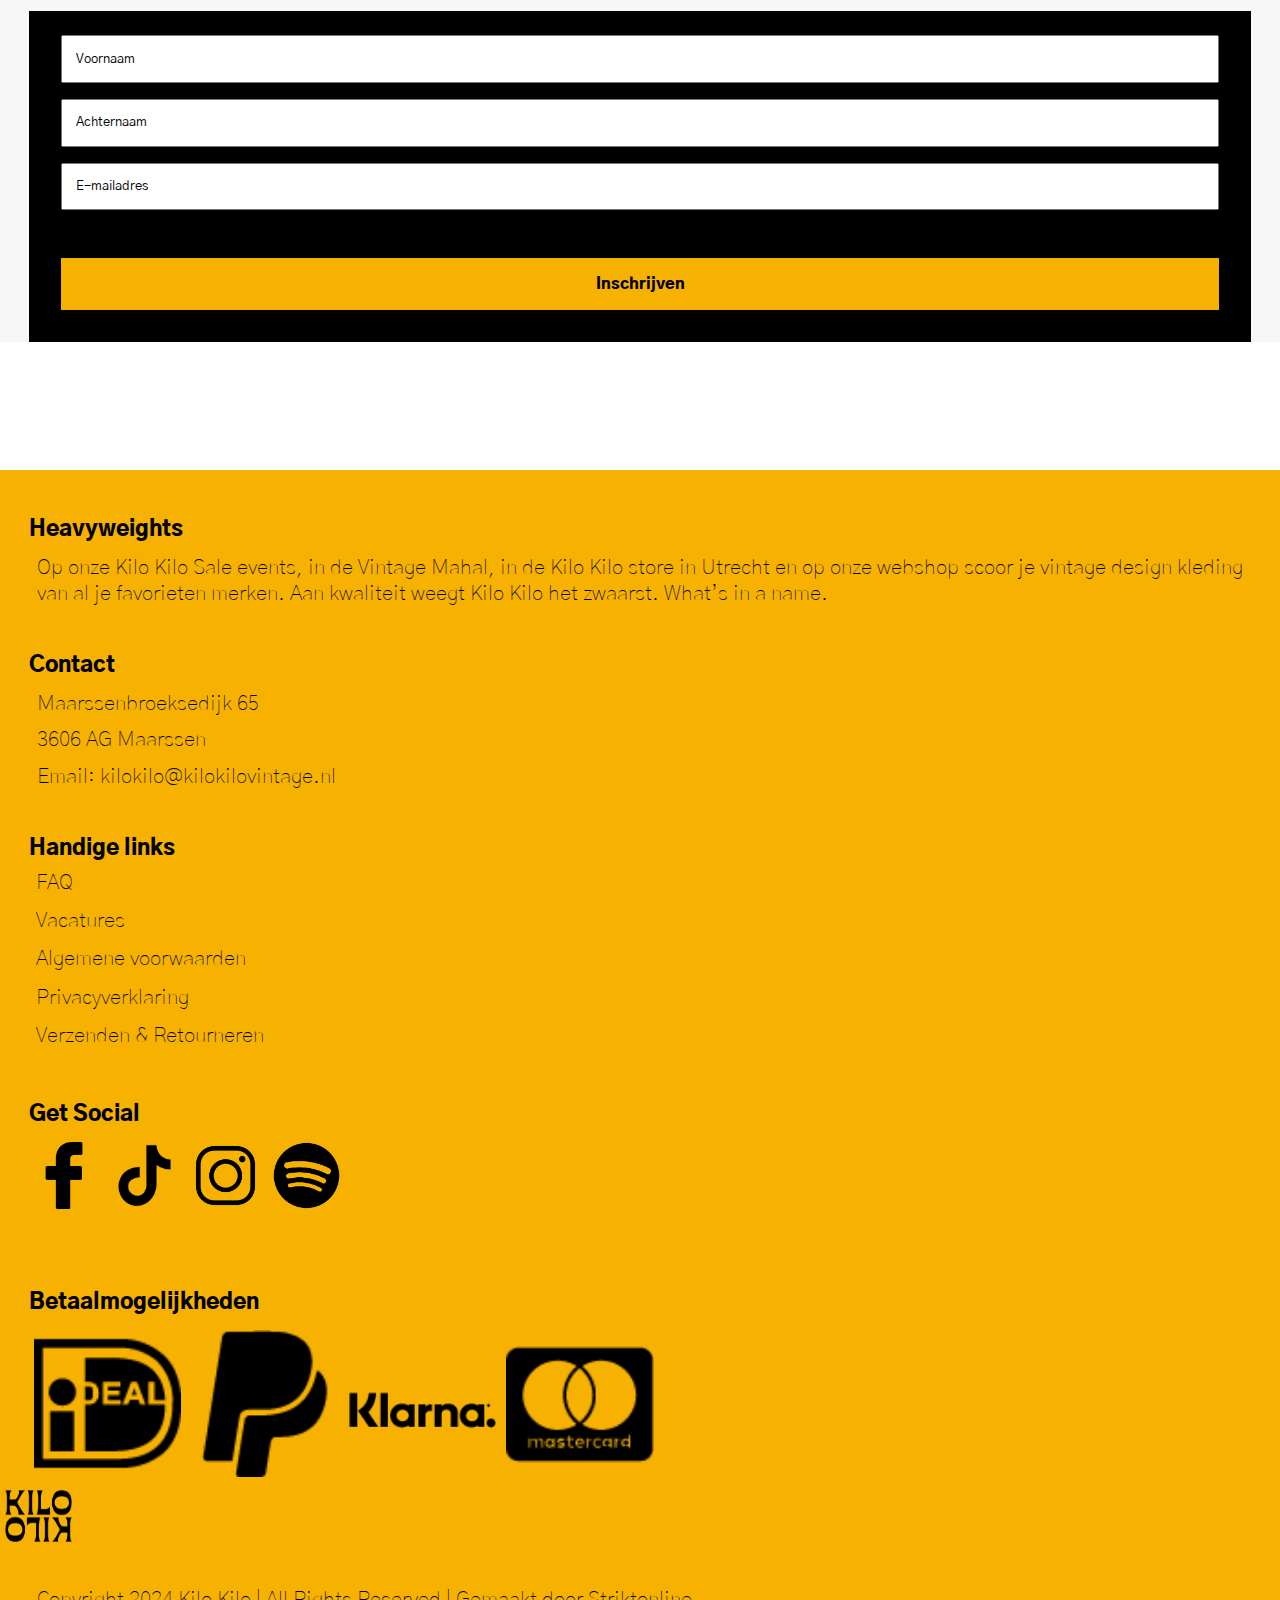
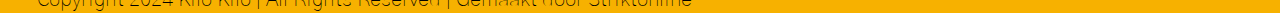
==== commit 6815d47a: "tussentijds" ====
--- a/index.html
+++ b/index.html
@@ -18,13 +18,23 @@
 
 <body>
 	<header>
-		<a href="leeg.html">7.3</a>
-		<a href=""></a>
+		<div class="witteBalk">
+			<a href="leeg.html">7.3</a>
+			<a href="leeg.html"><img src="images/sterren.svg" alt="een sterren beoordeling van 3.5 sterren"></a>
+			<a href="leeg.html">289 reviews</a>
+			<svg data-role="feedback-company-trusted-card-opener" class="__fbcw__bar-widget__feedback-company-logo __fbcw__feedback-company-logo" width="25px" height="95px" viewBox="0 0 100 95" version="1.1" xmlns="http://www.w3.org/2000/svg" xmlns:xlink="http://www.w3.org/1999/xlink"> <defs> <linearGradient x1="-12.3982067%" y1="-10.4568059%" x2="85.5188112%" y2="99.2080422%" id="linearGradient-1"> <stop stop-color="#6590FF" offset="0%"></stop> <stop stop-color="#4DC9E2" offset="50.707348%"></stop> <stop stop-color="#35FFC6" offset="100%"></stop> </linearGradient> </defs> <g id="Logo" stroke="none" stroke-width="1" fill="none" fill-rule="evenodd"> <g id="Atom/Logos/Logo/Mark/Colored" fill="url(#linearGradient-1)"> <path class="__fbcw__feedback-company-logo__cloud __fbcw__feedback-company-logo__cloud--fade-in-green" d="M57.9721349,7.98474815 C56.3222419,7.98474815 54.9805261,9.32576257 54.9805261,10.976449 L54.9805261,44.0480731 C54.9805261,45.6987594 56.3222419,47.0411203 57.9721349,47.0411203 L81.9776764,47.0411203 C82.5644246,47.0411203 83.1404068,47.214806 83.6302609,47.5392883 L94.0181281,54.4328565 L94.0181281,10.976449 C94.0181281,9.32576257 92.6777581,7.98474815 91.0278651,7.98474815 L57.9721349,7.98474815 Z M97.0097369,63 C96.432409,63 95.8550808,62.8330462 95.3558064,62.5018318 L81.0760219,53.0258685 L57.9721349,53.0258685 C53.025147,53.0258685 49,48.998786 49,44.0480731 L49,10.976449 C49,6.0270825 53.025147,2 57.9721349,2 L91.0278651,2 C95.9748528,2 100,6.0270825 100,10.976449 L100,60.008299 C100,61.1096544 99.3944111,62.1234935 98.425469,62.6458967 C97.9813705,62.8815168 97.4955536,63 97.0097369,63 L97.0097369,63 Z" id="Fill-32"></path> <path class="__fbcw__feedback-company-logo__cloud __fbcw__feedback-company-logo__cloud--fade-in-blue" d="M26.934151,97 C26.4587709,97 25.9807501,96.8822617 25.5463055,96.6427254 C24.5942251,96.1189932 24,95.1013017 24,93.9915849 L24,51.0225389 C24,46.0491128 27.9496155,42 32.8037736,42 L37.6949058,42 C39.3164798,42 40.6303773,43.3465466 40.6303773,45.0084151 C40.6303773,46.6689303 39.3164798,48.0154769 37.6949058,48.0154769 L32.8037736,48.0154769 C31.1861611,48.0154769 29.8696226,49.3647302 29.8696226,51.0225389 L29.8696226,88.3888685 L38.3789247,82.6048079 C38.8595868,82.2773061 39.4234403,82.1027287 40.0018194,82.1027287 L60.1949057,82.1027287 C61.8138387,82.1027287 63.1303772,80.7548289 63.1303772,79.0970202 L63.1303772,64.5651435 C63.1303772,62.9046284 64.4442748,61.5580818 66.0658488,61.5580818 C67.6861024,61.5580818 69,62.9046284 69,64.5651435 L69,79.0970202 C69,84.0704461 65.0503843,88.1195591 60.1949057,88.1195591 L40.8852339,88.1195591 L28.5570455,96.4992742 C28.0671402,96.8321892 27.501966,97 26.934151,97" id="Fill-34"></path> <path class="__fbcw__feedback-company-logo__cloud __fbcw__feedback-company-logo__cloud--fade-in-lightblue" d="M16.0531941,60.7729141 C16.6763459,62.1208139 16.2274086,63.7271967 14.9998666,64.5500111 L4.62472434,71.4992742 C4.12754302,71.8321892 3.55397536,72 2.97772746,72 C2.49528737,72 2.01016706,71.8822617 1.5679303,71.6427254 C0.603050117,71.1189932 0,70.1013017 0,68.9915849 L0,26.0225389 C0,21.0409931 4.00023245,17 8.93452252,17 L37.8527858,17 C39.4099952,17 40.8291731,18.1313698 40.9846261,19.6971531 C41.1628608,21.4984129 39.7678049,23.0168303 38.0229799,23.0168303 L8.93452252,23.0168303 C7.29020587,23.0168303 5.95679505,24.3620235 5.95679505,26.0225389 L5.95679505,63.3888685 L11.7072129,59.5359859 C13.2255591,58.5196477 15.2839702,59.1056323 16.0531941,60.7729141" id="Fill-36"></path> </g> </g> </svg>
+		    </div>
 		<nav>
+			
+			
 			<p>HEAVYWEIGHTS IN VINTAGE</p>
 			<ul>
-				<li class="logo"><a href="index.html"><img class="logo" src="images/kilo_logo.png"
+							<li><a href="index.html"><img class="logo" src="images/kilo_logo.png"
 							alt="logo van de Kilo Kilo winkel uitgeschreven onder elkaar"></a></li>
+							<li><a href="leeg.html"><svg xmlns="http://www.w3.org/2000/svg" width="2.25em" height="2em" viewBox="0 0 576 512"><path d="M576 216v16c0 13.255-10.745 24-24 24h-8l-26.113 182.788C514.509 462.435 494.257 480 470.37 480H105.63c-23.887 0-44.139-17.565-47.518-41.212L32 256h-8c-13.255 0-24-10.745-24-24v-16c0-13.255 10.745-24 24-24h67.341l106.78-146.821c10.395-14.292 30.407-17.453 44.701-7.058c14.293 10.395 17.453 30.408 7.058 44.701L170.477 192h235.046L326.12 82.821c-10.395-14.292-7.234-34.306 7.059-44.701c14.291-10.395 34.306-7.235 44.701 7.058L484.659 192H552c13.255 0 24 10.745 24 24M312 392V280c0-13.255-10.745-24-24-24s-24 10.745-24 24v112c0 13.255 10.745 24 24 24s24-10.745 24-24m112 0V280c0-13.255-10.745-24-24-24s-24 10.745-24 24v112c0 13.255 10.745 24 24 24s24-10.745 24-24m-224 0V280c0-13.255-10.745-24-24-24s-24 10.745-24 24v112c0 13.255 10.745 24 24 24s24-10.745 24-24"/></svg></a></li>
+							<li><a href="leeg.html"><svg xmlns="http://www.w3.org/2000/svg" width="1.5em" height="1.5em" viewBox="0 0 24 24"><path  d="M2 12C2 6.477 6.477 2 12 2s10 4.477 10 10s-4.477 10-10 10S2 17.523 2 12m8-1.875C10 8.913 10.934 8 12 8s2 .913 2 2.125v3.75C14 15.088 13.066 16 12 16s-2-.912-2-2.125zM12 6c-2.247 0-4 1.886-4 4.125v3.75C8 16.115 9.753 18 12 18s4-1.886 4-4.125v-3.75C16 7.885 14.247 6 12 6" clip-rule="evenodd"/></svg></a></li>
+							<li><a href="leeg.html"><svg xmlns="http://www.w3.org/2000/svg" width="2em" height="2em" viewBox="0 0 16 16"><path  d="M3 14s-1 0-1-1s1-4 6-4s6 3 6 4s-1 1-1 1zm5-6a3 3 0 1 0 0-6a3 3 0 0 0 0 6"/></svg></a></li>
+							<li><a href="leeg.html"></a><svg xmlns="http://www.w3.org/2000/svg" width="2em" height="2em" viewBox="0 0 20 20"><path  d="M16.4 9H3.6c-.552 0-.6.447-.6 1s.048 1 .6 1h12.8c.552 0 .6-.447.6-1s-.048-1-.6-1m0 4H3.6c-.552 0-.6.447-.6 1s.048 1 .6 1h12.8c.552 0 .6-.447.6-1s-.048-1-.6-1M3.6 7h12.8c.552 0 .6-.447.6-1s-.048-1-.6-1H3.6c-.552 0-.6.447-.6 1s.048 1 .6 1"/></svg></li>
 			</ul>
 		</nav>
 
@@ -48,6 +58,12 @@
 	<main>
 
 		<section>
+			<div class="checkBox">
+			<form>
+				<label> <input type="radio" name="theme" value="auto" checked> Licht </label>
+				<label> <input type="radio" name="theme" value="auto" checked> Donker </label>
+			</form>
+		</div>
 			<article class="kop1Home">
 				<h2>Events</h2>
 				<p>Gek op vintage kleding of ben je op fast fashion dieet? Same! Vind jouw
@@ -62,19 +78,20 @@
 		</section>
 
 		<section>
-			<article class="kop2Home">
-				<h2>Monthly mood</h2>
-				<div class="imgklein1">
-					<img src="images/monthlyMood1.jpg" class="imgkl1"
-						alt=" twee jongens die dansend op een foto staan, in een donkere ruimte">
-					<img src="images/monthlyMood2.jpg" class="imgkl2"
-						alt="twee jongens die op een foto staan waarvan 1 jongen een zoen op de wang geeft">
-					<img src="images/monthlyMood3.jpg" class="imgkl3"
-						alt="drie mensen die mensen aan het aanmoedigen zijn">
-				</div>
+		
+ <article class="kop2Home">
+	<h2>Monthly mood</h2>
+
+	<div>
+		<img src="images/monthlyMood2.jpg" alt="twee jongens die dansend op een foto staan, in een donkere ruimte">
+		<img src="images/monthlyMood1.jpg" alt="twee jongens die op een foto staan waarvan 1 jongen een zoen op de wang geeft">
+		<img src="images/monthlyMood22.jpg" alt="een jongen die op een skateboard van een kleine ramp in de kilo kilo winkel rijd">
+	</div>
+</article>
 
 			<article class="kop3Home">
 				<h2>Hand-picked vintage</h2>
+				<div class="ding">
 				<img src="images/shirtVoorkant.jpg" alt="Een afbeelding van een
 				Harley Davidson t-shirt,op het t-shirt staat een amerikaanse vlag die verticaal naar beneden
 				 hangt. Er staat bovenaan op de vlag Harley Davidson en daaronder staat een moter afgebeeld,
@@ -83,10 +100,12 @@
 				<img src="images/shirtAchterkant.jpg" alt="Een afbeelding van de achterkant 
 				   van hetHarley Davidson t-shirt, hier staat in het rood Kohl met daaronder Harley Davidson,
 				   vervolgens staat daaronder het logo van Harley Davidson en onder het logo staat nog de tekst: Aachen, Germany ">
+				</div>
 				<p>Harley Davidson American Legend T-shirt</p>
 				<article>
-					<a href="leeg.html">check webshop <img src="images/pijltjeButton.svg"
-							alt="illustratie van een pijltje"></a>
+					<a href="leeg.html">check webshop <svg xmlns="http://www.w3.org/2000/svg" width="2em" height="1.3em" viewBox="0 0 256 256">
+						<path fill="currentColor" d="m224.49 136.49l-72 72a12 12 0 0 1-17-17L187 140H40a12 12 0 0 1 0-24h147l-51.49-51.52a12 12 0 0 1 17-17l72 72a12 12 0 0 1-.02 17.01" />
+					</svg></a>
 		</section>
 
 		<section>
@@ -101,8 +120,9 @@
 					in je hand, dan hebben we goed nieuws voor je.
 					We vieren feest op diverse festivals, zodat jij
 					in stijl de mainstage kan trotseren.</p>
-				<a href="leeg.html">check alle events <img src="images/pijltjeButton.svg"
-						alt="illustratie van een pijltje"></a>
+				<a href="leeg.html">check alle events <svg xmlns="http://www.w3.org/2000/svg" width="2em" height="1.3em" viewBox="0 0 256 256">
+					<path  d="m224.49 136.49l-72 72a12 12 0 0 1-17-17L187 140H40a12 12 0 0 1 0-24h147l-51.49-51.52a12 12 0 0 1 17-17l72 72a12 12 0 0 1-.02 17.01" />
+				</svg></a>
 			</article>
 		</section>
 
@@ -125,7 +145,9 @@
 					alt="sfeerfoto van de kilokilo winkel in Nijmegen met daaroverheen de tekst 'kilo kilo store nimma' ">
 				<p>Check our</p>
 				<h3>Kilo Kilo Store Nijmegen</h3>
-				<a href="leeg.html">info<img src="images/pijltjeButton.svg" alt="illustratie van een pijltje"></a>
+				<a href="leeg.html">info <svg xmlns="http://www.w3.org/2000/svg" width="2em" height="1.3em" viewBox="0 0 256 256">
+					<path fill="currentColor" d="m224.49 136.49l-72 72a12 12 0 0 1-17-17L187 140H40a12 12 0 0 1 0-24h147l-51.49-51.52a12 12 0 0 1 17-17l72 72a12 12 0 0 1-.02 17.01" />
+				</svg></a>
 			</article>
 
 			<article class="denhaagWinkel">
@@ -133,7 +155,9 @@
 					alt="sfeerfoto van de kilokilo winkel in Den Haag met daaroverheen de tekst 'kilo kilo store agga'">
 				<p>Check our</p>
 				<h3>Kilo Kilo stores Den Haag</h3>
-				<a href="leeg.html">info</a>
+				<a href="leeg.html">info <svg xmlns="http://www.w3.org/2000/svg" width="2em" height="1.3em" viewBox="0 0 256 256">
+					<path fill="currentColor" d="m224.49 136.49l-72 72a12 12 0 0 1-17-17L187 140H40a12 12 0 0 1 0-24h147l-51.49-51.52a12 12 0 0 1 17-17l72 72a12 12 0 0 1-.02 17.01" />
+				</svg></a>
 			</article>
 
 			<article class="utrechtWinkel">
@@ -141,16 +165,52 @@
 					alt="sfeerfoto van de kilokilo winkel in Utrecht met daaroverheen de tekst 'kilo kilo store utca">
 				<p>Check our</p>
 				<h3>Kilo Kilo Store Utrecht</h3>
-				<a href="leeg.html">info</a>
-			</article>
-		</section>
-
-		<a class="alleWinkels" href="leeg.html">check alle winkels <img src="images/pijltjeButton.svg"
-				alt="illustratie van een pijltje"></a>
+				<a href="leeg.html">info <svg xmlns="http://www.w3.org/2000/svg" width="2em" height="1.3em" viewBox="0 0 256 256">
+					<path fill="currentColor" d="m224.49 136.49l-72 72a12 12 0 0 1-17-17L187 140H40a12 12 0 0 1 0-24h147l-51.49-51.52a12 12 0 0 1 17-17l72 72a12 12 0 0 1-.02 17.01" />
+				</svg></a>
+			</article>
+		</section>
+
+		<a class="alleWinkels" href="winkels.html">check alle winkels <svg xmlns="http://www.w3.org/2000/svg" width="2em" height="1.3em" viewBox="0 0 256 256">
+			<path fill="currentColor" d="m224.49 136.49l-72 72a12 12 0 0 1-17-17L187 140H40a12 12 0 0 1 0-24h147l-51.49-51.52a12 12 0 0 1 17-17l72 72a12 12 0 0 1-.02 17.01" />
+		</svg></a>
 
 
 		<section>
 			<article class="formulier">
+				<h2>Kilo Kilo love letter in je mailbox? <br>
+					Schrijf je in!</h2>
+				<p>We delen graag al onze gedachten met je
+					in de Kilo Kilo nieuwsbrief: met event updates,
+					toffe collabs en natuurlijk al onze online actie sales
+					Ben je er altijd als eerste bij. Dus hup, inschrijven jij.
+					Vinden we leuk!</p>
+				
+				<form>
+					<label for="fname">Voornaam:</label>
+					<input type="text" id="fname" name="fname" placeholder="Voornaam">
+			
+					<label for="lname">Achternaam:</label>
+					<input type="text" id="lname" name="lname" placeholder="Achternaam">
+			
+					<label for="email">E-mailadres:</label>
+					<input type="email" id="email" name="email" placeholder="E-mailadres">
+			
+					 <!-- https://chatgpt.com/c/66f59f6f-e034-8012-9cdc-fe5267bc7cd3
+				https://www.w3schools.com/howto/howto_js_popup_form.asp -->
+					<button type="button" class="popup" onclick="openPopup()">Inschrijven</button>
+				</form>
+			
+				
+				<div id="overlay"></div>
+			
+				<div id="popup" >
+					<h3>Jippie!</h3>
+					<p>Wat leuk dat je bent ingeschreven!</p>
+					<button type="button" class="close-btn" onclick="closePopup()">Sluiten</button>
+				</div>
+			</article>
+			<!-- <article class="formulier">
 				<h2>Kilo Kilo love letter in je mailbox? <br>
 					Schrijf je in!</h2>
 				<p>We delen graag al onze gedachten met je
@@ -168,9 +228,20 @@
 					<label for="email">E-mailadres</label>
 					<input type="email" placeholder="E-mailadres">
 
-					<button type="submit" class="inschrijven">Inschrijven</button>
+
+					<button class="popup" onclick="openPopup()" type="submit" >Inschrijven</button>
 				</form>
-			</article>
+
+					<div id="overlay"></div>
+
+					<div id="popup">
+						<h3>Jippie</h3>
+						<p>Wat leuk dat je bent ingeschreven!</p>
+						<button type="button" class="close-btn" onclick="closePopUp()">Sluiten</button>
+					</div>
+				
+				
+			</article> -->
 		</section>
 
 	</main>
--- a/style.css
+++ b/style.css
@@ -2,6 +2,50 @@
     margin: 0;
     font-family: "Gothic A1", sans-serif;
 }
+
+
+
+:root {
+
+    color-scheme: light dark;
+
+    --achtergrondKleur:white;
+    --achtergrondKleur2:#F7F7F7;
+    --tekstKleur:black;
+    --achtergrondKnop:#F7B100;
+
+    --achtergrondKleur:light-dark(white,#F7B100 );
+    --achtergrondKleur2:light-dark(#F7F7F7,black);
+    --tekstKleur:light-dark(black,white);
+    --achtergrondKnop:light-dark(#F7B100,white);
+}
+
+html:has([value="light"]:checked){
+    color-scheme: light;
+}
+
+html:has([value="dark"]:checked){
+    color-scheme: dark;
+}
+
+*, *::before, *::after {
+    box-sizing: border-box;
+}
+
+
+.checkBox form {
+    max-width: 20em;
+    display: grid;
+    background-color: var(--achtergrondKleur2)
+    
+}
+
+.checkBox label {
+    display: flex;
+    align-items: center;
+    padding: 10em;
+}
+
 
 p {
     font-weight: 100;
@@ -9,6 +53,7 @@
     margin-left: 1.3em;
     margin-right: 1.3em;
     text-align: center;
+    color: var(--tekstKleur);
 
 }
 
@@ -22,40 +67,68 @@
     font-weight: 900;
     font-size: 2em;
     text-align: center;
+    color: var(--tekstKleur);
 }
 
 
 a {
     color: black;
-    background-color: #F7B100;
+    background-color: var(--achtergrondKnop);
     text-decoration: none;
-    padding: 0.9em;
+    padding: 1em 1em 1em 1em ;
     font-weight: 900;
     font-size: 0.8em;
 
-
-    display: flex;
-    justify-content: center;
-
-}
-
-a img {
-    max-width: 1em;
-    padding-left: 0.8em;
-
-
-}
+    display: flex;
+    justify-content: center;
+}
+
+nav a {
+    background: none;
+}
+
+a svg  {
+    padding-left: 0.4em;
+
+}
+
+
 
 section a img {
     width: 10%;
 }
 
+svg:hover {
+    fill: red;
+}
+
 section a {
     display: flex;
     align-items: center;
     margin: 1rem 0;
 }
 
+/* Bron: Danny */
+
+.witteBalk {
+    display: flex;
+    align-items: center;
+    justify-content: space-between;
+    width: 90%;
+
+    background-color: var(--achtergrondKleur);
+    height: 5vh;
+}
+
+.witteBalk a {
+    background-color: var(--achtergrondKleur);
+    font-weight: 100;
+    font-size: 1em;
+}
+
+.witteBalk img {
+    width: 4em;
+}
 
 header p {
     display: grid;
@@ -63,11 +136,8 @@
     grid-template-rows: 0.5fr 0.5fr;
     padding-top: 0.7em;
 
-
-
     font-weight: 300;
     letter-spacing: -0.03em;
-    text-align: center;
     margin-left: 0;
     margin-right: 0;
 
@@ -82,26 +152,42 @@
     position: fixed;
     top: 0;
     height: 10lvh;
-
+    z-index: 1;
 }
 
 header ul {
     list-style-type: none;
+    display: flex;
+    padding-right: 7em;
+    
+    background-color: var(--achtergrondKnop)
+   
+}
+
+header li img:nth-child(1) {
+    max-width: 6.5em;
     margin-left: -2.5em;
-
-    display: grid;
-    grid-template-columns: 1fr 3fr 1fr 1fr;
-    grid-template-rows: 0.2fr 0.2fr;
-
-    background-color: #F7B100;
-}
-
-header li :nth-child(1) {
-    max-width: 6.5em;
-    padding-left: 1em;
-    padding-bottom: 0;
-
-}
+  
+   
+}
+
+header li:nth-of-type(2){
+    padding-left: 8em;
+    padding-top: 1em;
+    margin-right: -3em;
+}
+
+header li:nth-of-type(3){
+    margin-left: 1em;
+    margin-top: 0.5em;
+    margin-right: -1.5em;
+}
+
+header li:nth-of-type(4){
+    padding-top: 1em;
+}
+
+
 
 
 .headerBanner {
@@ -113,7 +199,7 @@
     justify-content: center;
     align-items: center;
 
-    margin-top: 8em;
+    margin-top: 2em;
 
 }
 
@@ -124,15 +210,50 @@
 
 }
 
+.carousel img {
+    animation-name: carouselLogo;
+    animation-duration:18s; 
+    
+    animation-iteration-count: infinite;
+    
+}
+
 .carousel {
     display: flex;
     align-items: center;
-    overflow: auto;
-
+    overflow: hidden;
+}
+
+@keyframes carouselLogo {
+    0% {
+        transform: translateX(0em);
+    }
+
+    20% {
+        transform: translateX(-12em);
+    }
+
+    40% {
+        transform: translateX(-24em);
+    }
+
+    60% {
+        transform: translateX(-36em);
+    }
+
+    80% {
+        transform: translateX(-48em);
+    }
+
+    100% {
+        transform: translateX(-60em);
+    }
+
+   
 }
 
 .carousel img {
-    width: 9em;
+    width: 12em;
     padding: 1.5em;
     padding-bottom: 1em;
     padding-top: 1em;
@@ -151,7 +272,7 @@
 }
 
 .kop1Home {
-    background-color: #F7F7F7;
+    background-color: var(--achtergrondKleur2);
     padding-left: 1.3em;
     padding-right: 1.3em;
 
@@ -164,7 +285,7 @@
     line-height: 1.5;
     margin-bottom: 1em;
     font-size: 1.3em;
-    background-color: #F7F7F7;
+    background-color: var(--achtergrondKleur2);
 }
 
 .kop1Home a {
@@ -172,9 +293,9 @@
     display: flex;
     justify-content: center;
     text-decoration: none;
-    color: black;
-    background-color: #F7F7F7;
-}
+    background-color: var(--achtergrondKleur2);
+}
+
 
 .kop2Home h2 {
     margin-top: 1em;
@@ -182,15 +303,6 @@
     text-align: left;
 
 }
-
-/* .kop2Home img {
-    display: grid;
-
-    max-width: 20%;
-    margin-left: 2em;
-    margin-top: 3em;
-    padding: 0;
-} */
 
 .kop3Home h2 {
     margin-top: 3em;
@@ -209,37 +321,19 @@
     margin-right: 8em;
 }
 
-.hidden {
-    opacity: 0;
-}
-
-
 .kop3Home img:nth-of-type(1) {
     max-width: 23em;
     display: flex;
-
 }
 
 .kop3Home img:nth-of-type(2) {
     max-width: 23em;
     margin-top: -23em;
-}
-
-.kop3Home img:nth-of-type(1),
-.kop3Home img:nth-of-type(2) {
     opacity: 0;
-    transition: .5s ease;
-}
-
-.kop3Home img:nth-of-type(1),
-.kop3Home img:nth-of-type(2) :hover {
-    opacity: 1;
-
-}
-
+}
 
 .kop4Events {
-    background-color: #F7F7F7;
+    background-color: var(--achtergrondKleur2);
     padding-bottom: 3em;
 
 }
@@ -259,10 +353,9 @@
 }
 
 .kop4Events a {
-    margin-left: 9em;
-    margin-right: 9em;
-    margin-top: 4em;
-    margin-bottom: 9em;
+    margin: 8em 8em;
+    margin-bottom: 2em;
+    margin-top: 5em;
 }
 
 
@@ -308,10 +401,10 @@
     padding-top: 0.8em;
     padding-bottom: 0.8em;
 
-    background-color: black;
+    background-color: var(--tekstKleur);
     text-decoration: none;
     font-size: 0.8em;
-    color: white;
+    color: var(--achtergrondKleur);
 }
 
 
@@ -329,21 +422,21 @@
 
 .nijmegenWinkel {
     background-color: #CEC5F1;
-    margin: 1.8em;
+    margin: 1.2em;
     display: grid;
     gap: 2em;
 }
 
 .denhaagWinkel {
     background-color: #31F869;
-    margin: 1.8em;
+    margin: 1.2em;
     display: grid;
     gap: 2em;
 }
 
 .utrechtWinkel {
     background-color: #E8D86A;
-    margin: 1.8em;
+    margin: 1.2em;
     display: grid;
     gap: 2em;
 }
@@ -351,14 +444,14 @@
 
 .tilburgWinkel {
     background-color: #F9E7F0;
-    margin: 1.8em;
+    margin: 1.2em;
     display: grid;
     gap: 2em;
 }
 
 .bredaWinkel {
     background-color: #B0FEE6;
-    margin: 1.8em;
+    margin: 1.2em;
     display: grid;
     gap: 2em;
 }
@@ -391,7 +484,7 @@
 
 form {
     display: grid;
-    background-color: black;
+    background-color: var(--tekstKleur);
     padding-top: 1.5em;
     padding-bottom: 2em;
     padding-left: 2em;
@@ -418,7 +511,7 @@
 
 form button {
     color: black;
-    background-color: #F7B100;
+    background-color: var(--achtergrondKnop);
     text-decoration: none;
     font-weight: 900;
     font-size: 1em;
@@ -430,6 +523,45 @@
     padding-bottom: 1em;
     border-style: none;
 }
+
+
+/* https://chatgpt.com/c/66f59f6f-e034-8012-9cdc-fe5267bc7cd3
+https://www.w3schools.com/howto/howto_js_popup_form.asp*/
+
+#popup {
+    display: none;
+    position: fixed;
+    top: 30%;
+    left: 10%;
+    bottom: 50%;
+    width: 20em;
+    height: 20em;
+    padding: 2em;
+    background-color: white;
+}
+
+#overlay {
+    display: none;
+    position: fixed;
+    top: 0;
+    left: 0;
+    width: 100%;
+    height: 100%;
+    background-color: rgba(0, 0, 0, 0.5);
+    
+}
+
+.close-btn {
+    background-color: #F7B100;
+    color: black;
+    border: none;
+    padding: 1em 3em;
+    display: block;
+    font-weight: 900;
+    margin-left: 4.8em;
+}
+
+
 
 
 
@@ -445,7 +577,7 @@
 }
 
 footer {
-    background-color: #F7B100;
+    background-color: var(--achtergrondKnop);
 }
 
 footer h4 {
@@ -516,7 +648,7 @@
 footer p:nth-of-type(5) {
     background-color: black;
     color: white;
-    font-size: 0.6em;
+    font-size: 0.8em;
     margin: 0;
 
     display: flex;
@@ -526,8 +658,7 @@
 }
 
 .introWinkels h1 {
-    color: black;
-    margin-top: 7em;
+    margin-top: 4em;
     display: flex;
     justify-content: center;
 }
@@ -562,8 +693,8 @@
     margin-left: 9em;
     margin-right: 9em;
     margin-bottom: 12em;
-    background-color: #F7B100;
-    color: black;
+    background-color: var(--achtergrondKnop);
+    color: var(--tekstKleur);
 }
 
 .meerdanVintage h2 {
@@ -600,15 +731,81 @@
     margin-top: 3em;
 }
 
-div img:nth-of-type(1){
+div img:nth-of-type(1)
+{
     grid-column: 1 / 3 ;
     grid-row: 1;
 }
-div img:nth-of-type(2){
+div img:nth-of-type(2)
+{
     grid-column: 1 / 4;
     grid-row: 2;
 }
-div img:nth-of-type(3){
+
+div img:nth-of-type(3)
+{
     grid-column: 1 / 3;
     grid-row: 3;
 }
+
+
+
+/* Bron: Danny */
+.visible {
+    animation-name: fadeIn;
+    animation-duration: 500ms;
+    animation-fill-mode: forwards; 
+}
+
+@keyframes fadeIn {
+    0% {
+        opacity: 0;
+    }
+    
+
+    100% {
+        opacity: 1;
+    }
+}
+
+.wishlist {
+    padding-top: 3em;
+    background-color: var(--achtergrondKnop);
+}
+
+.wishlist li{
+    margin-top: 3em;
+    padding: 0em 2em;
+    list-style-type: none;
+    display: flex;
+}
+
+li.liked button.like {  
+  background-color:white;
+  color:crimson;
+  font-size:1.5em;
+}
+
+.like {
+   color: black;
+}
+
+.wishlist li:nth-of-type(3){
+    padding-bottom: 7em;
+}
+
+.wishlist li button {
+    grid-column-start:2;
+  grid-row:1/3;
+  justify-self:end;
+  align-self:start;
+  aspect-ratio:1/1;  
+  
+  padding: 0.5em 1em;
+  position: absolute;
+  margin-left: 1em;
+  margin-top: 1em;
+  
+  background-color: var(--achtergrondKnop);
+  border-width: 0;
+}
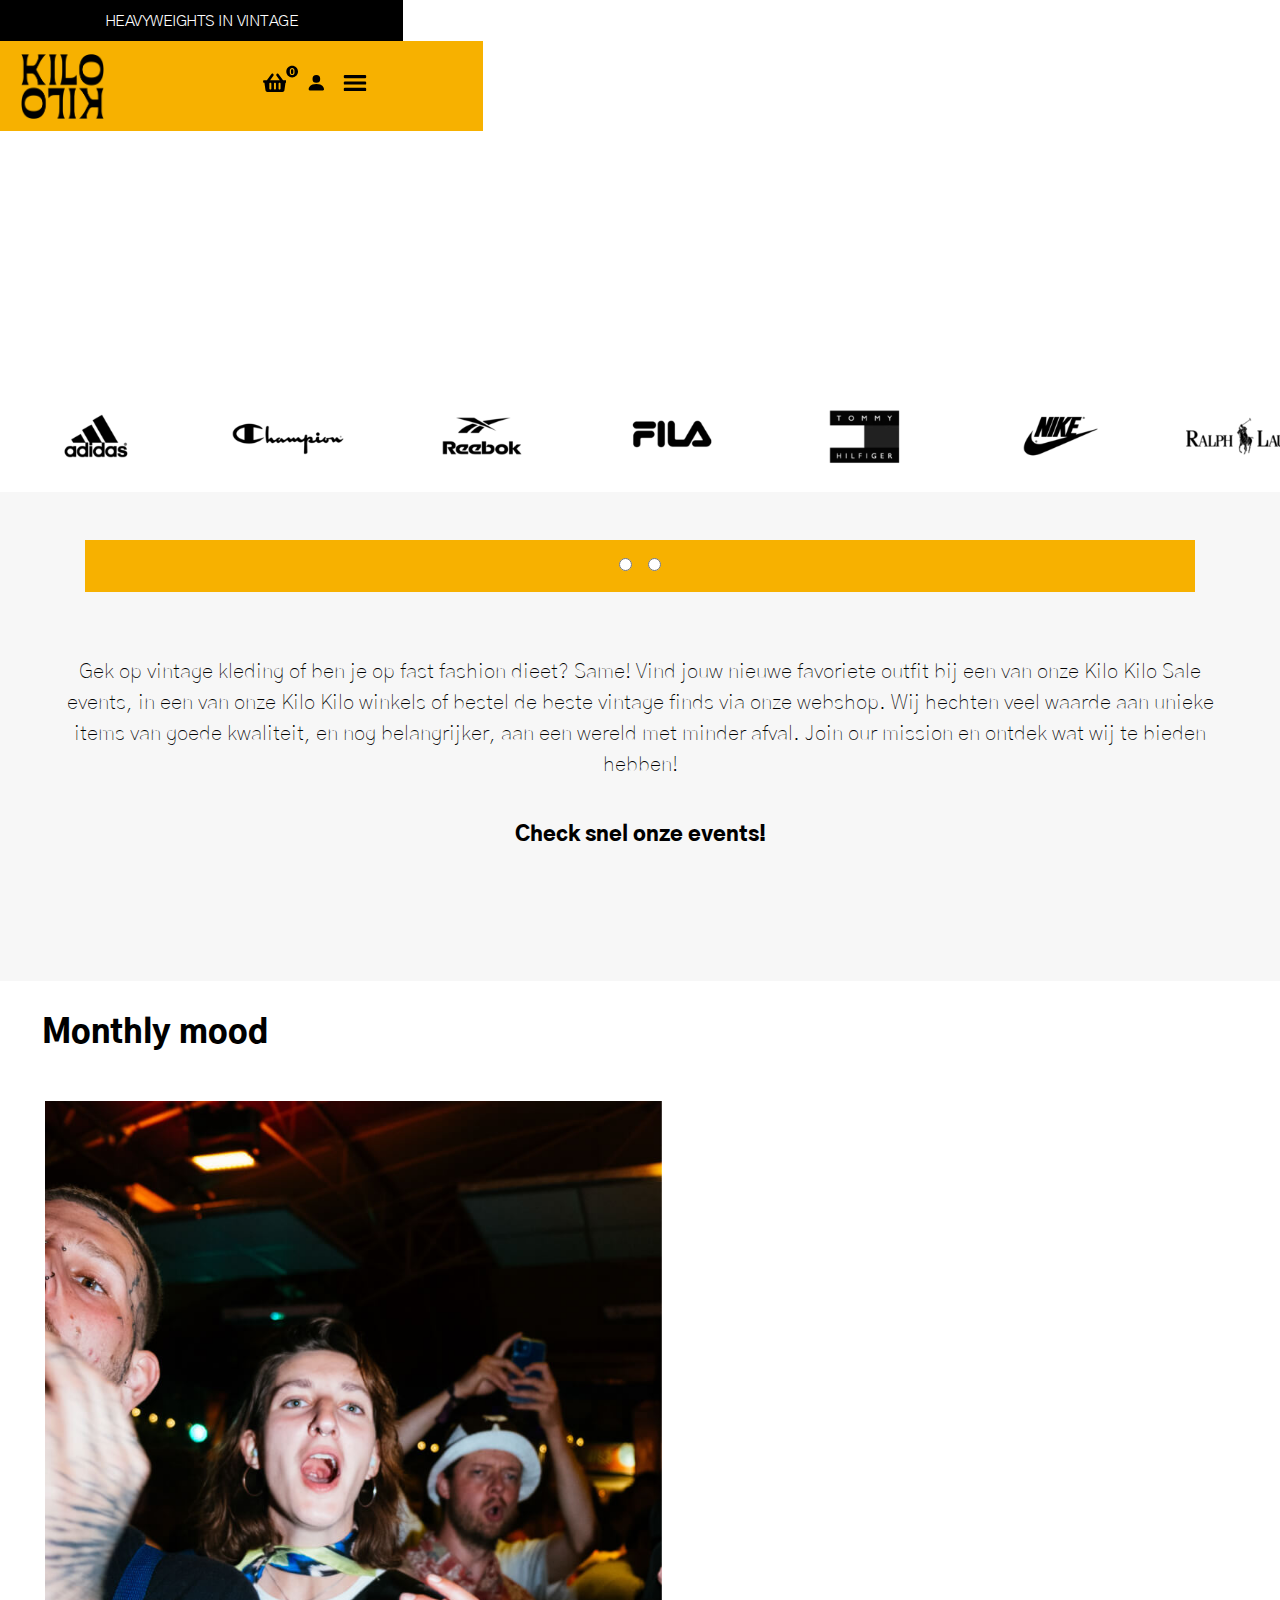
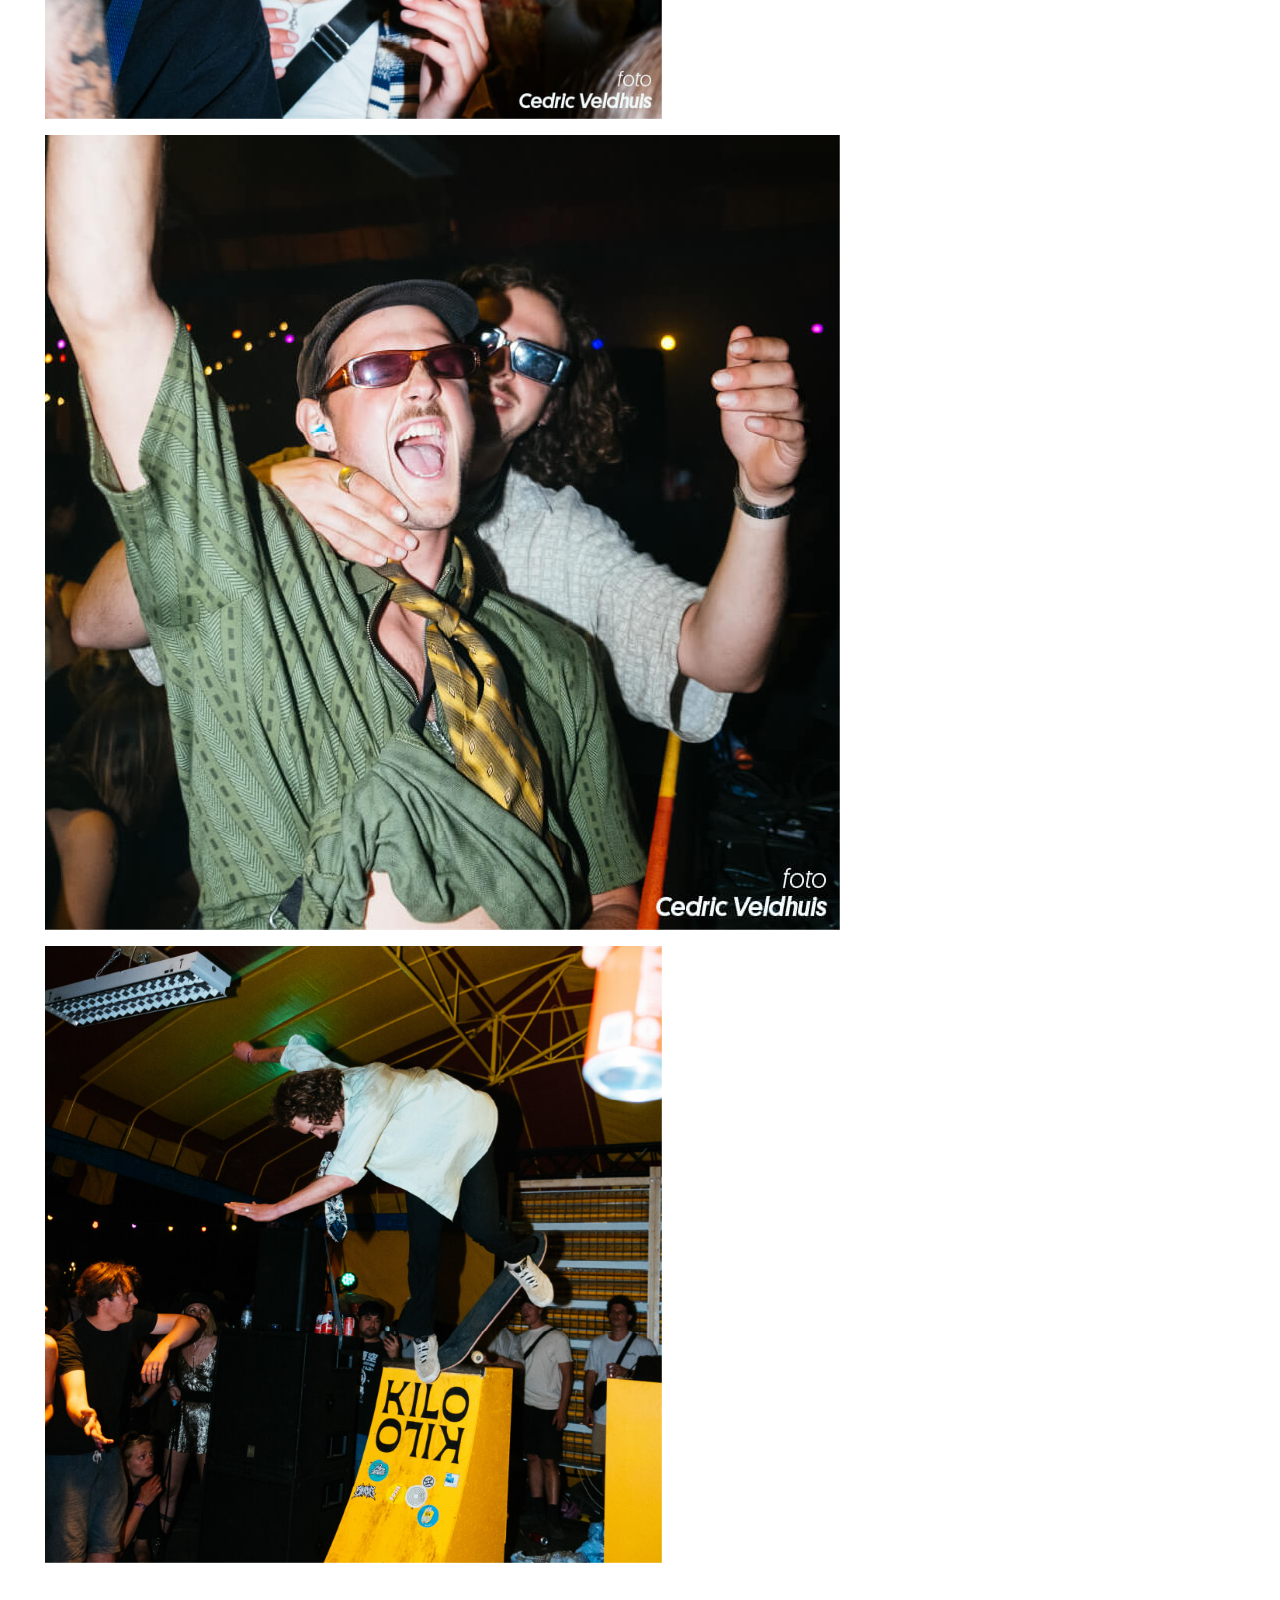
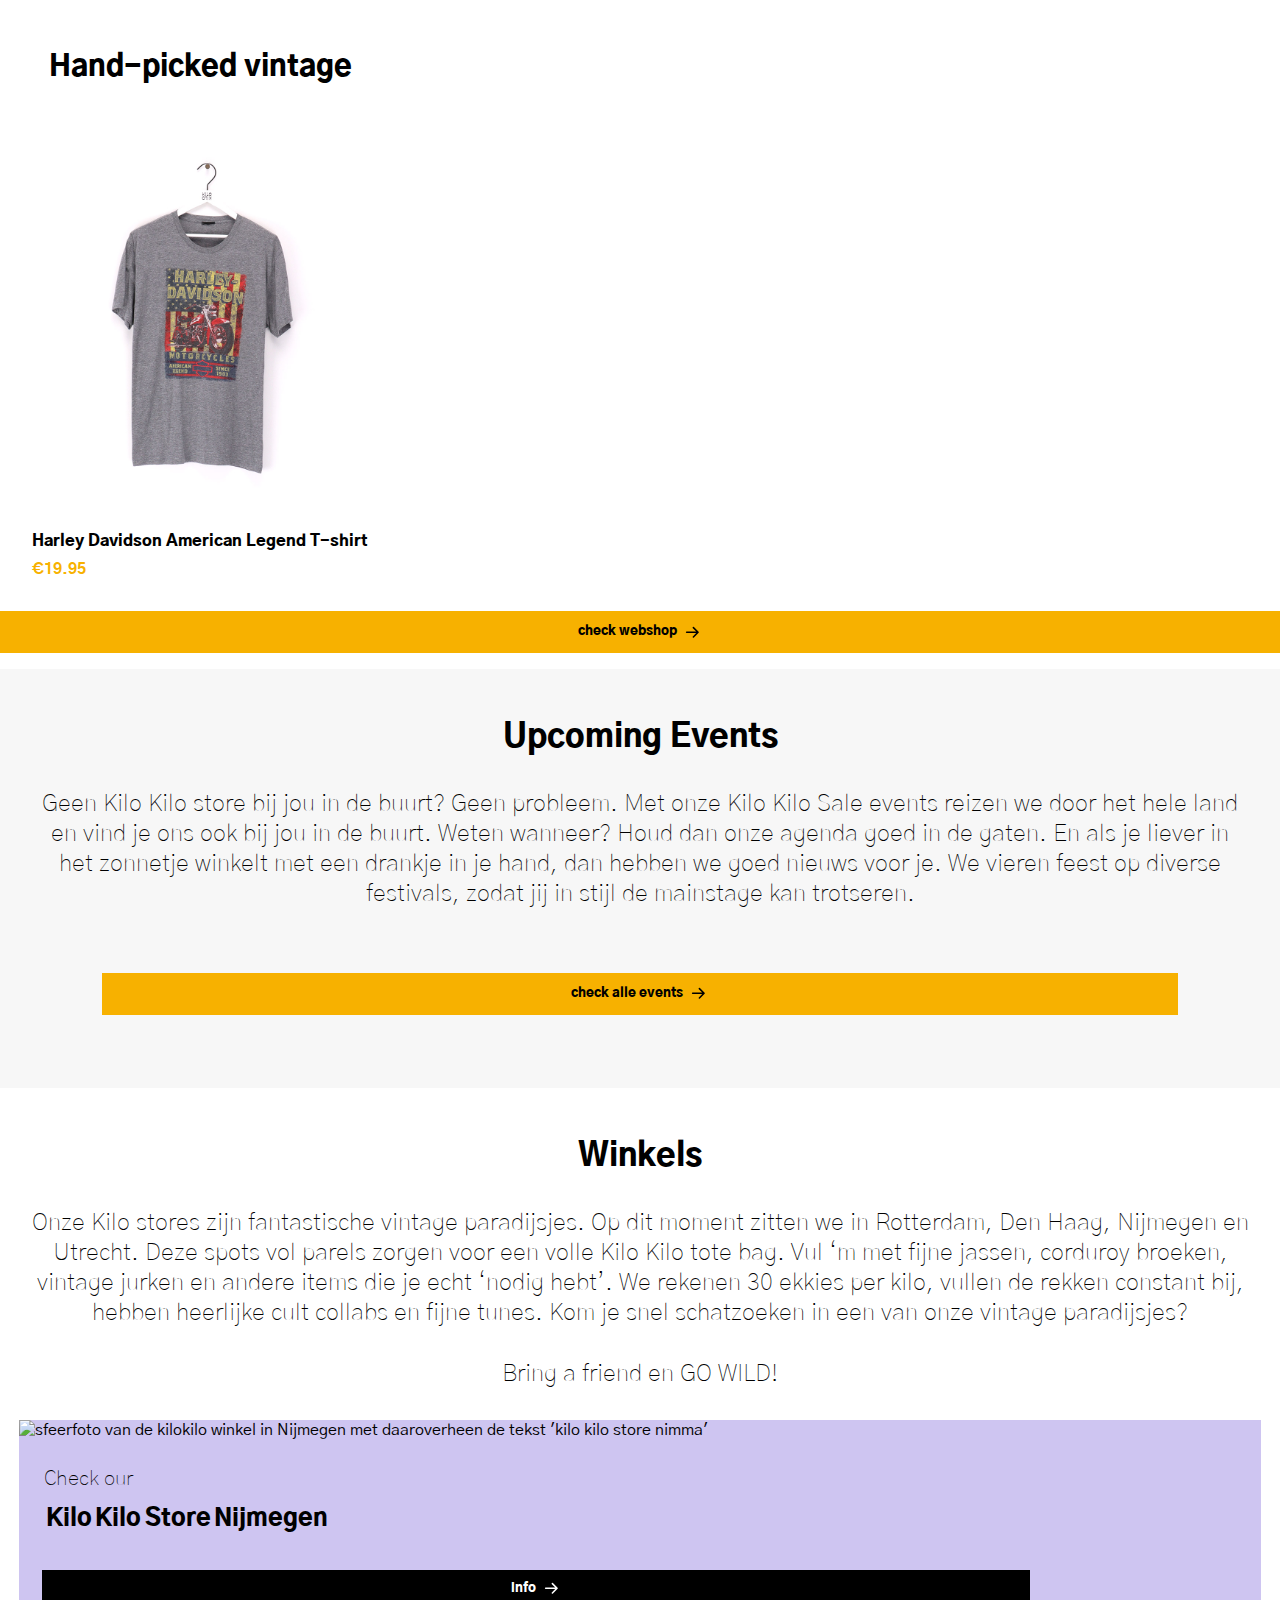
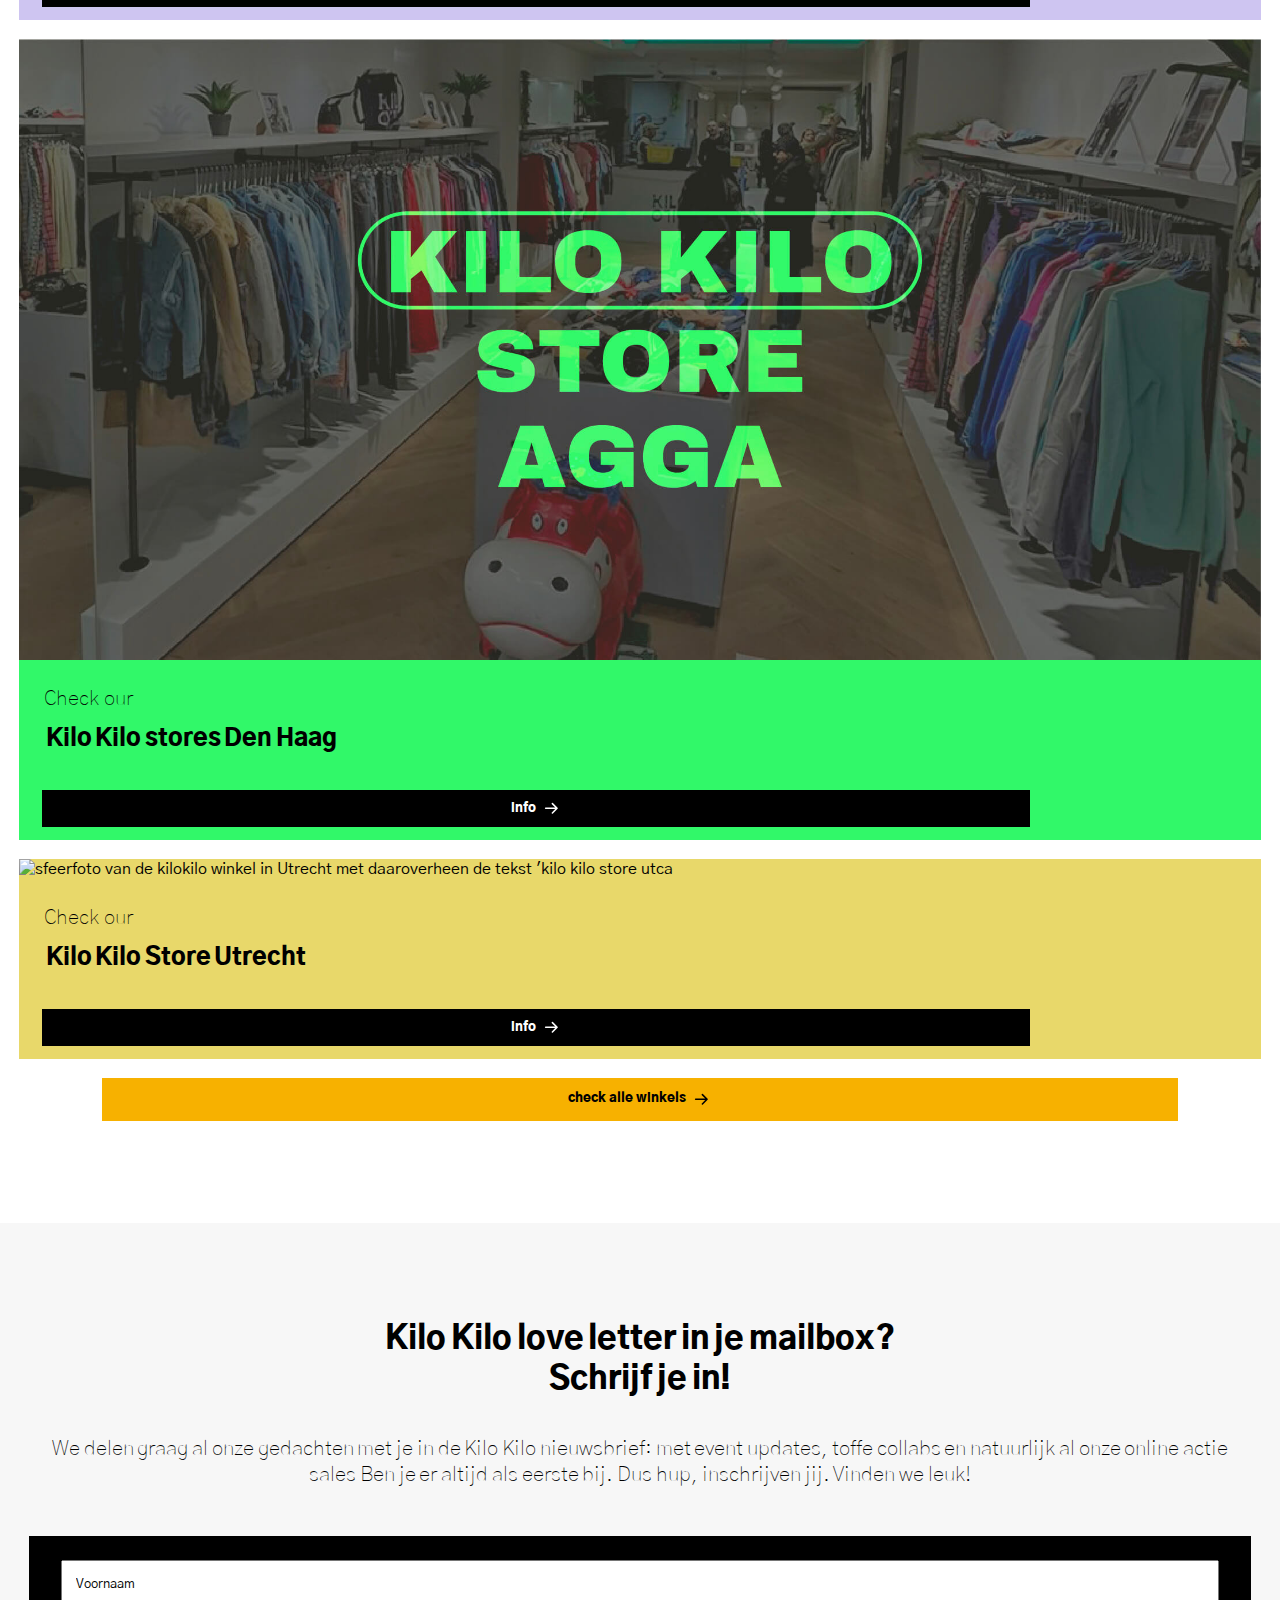
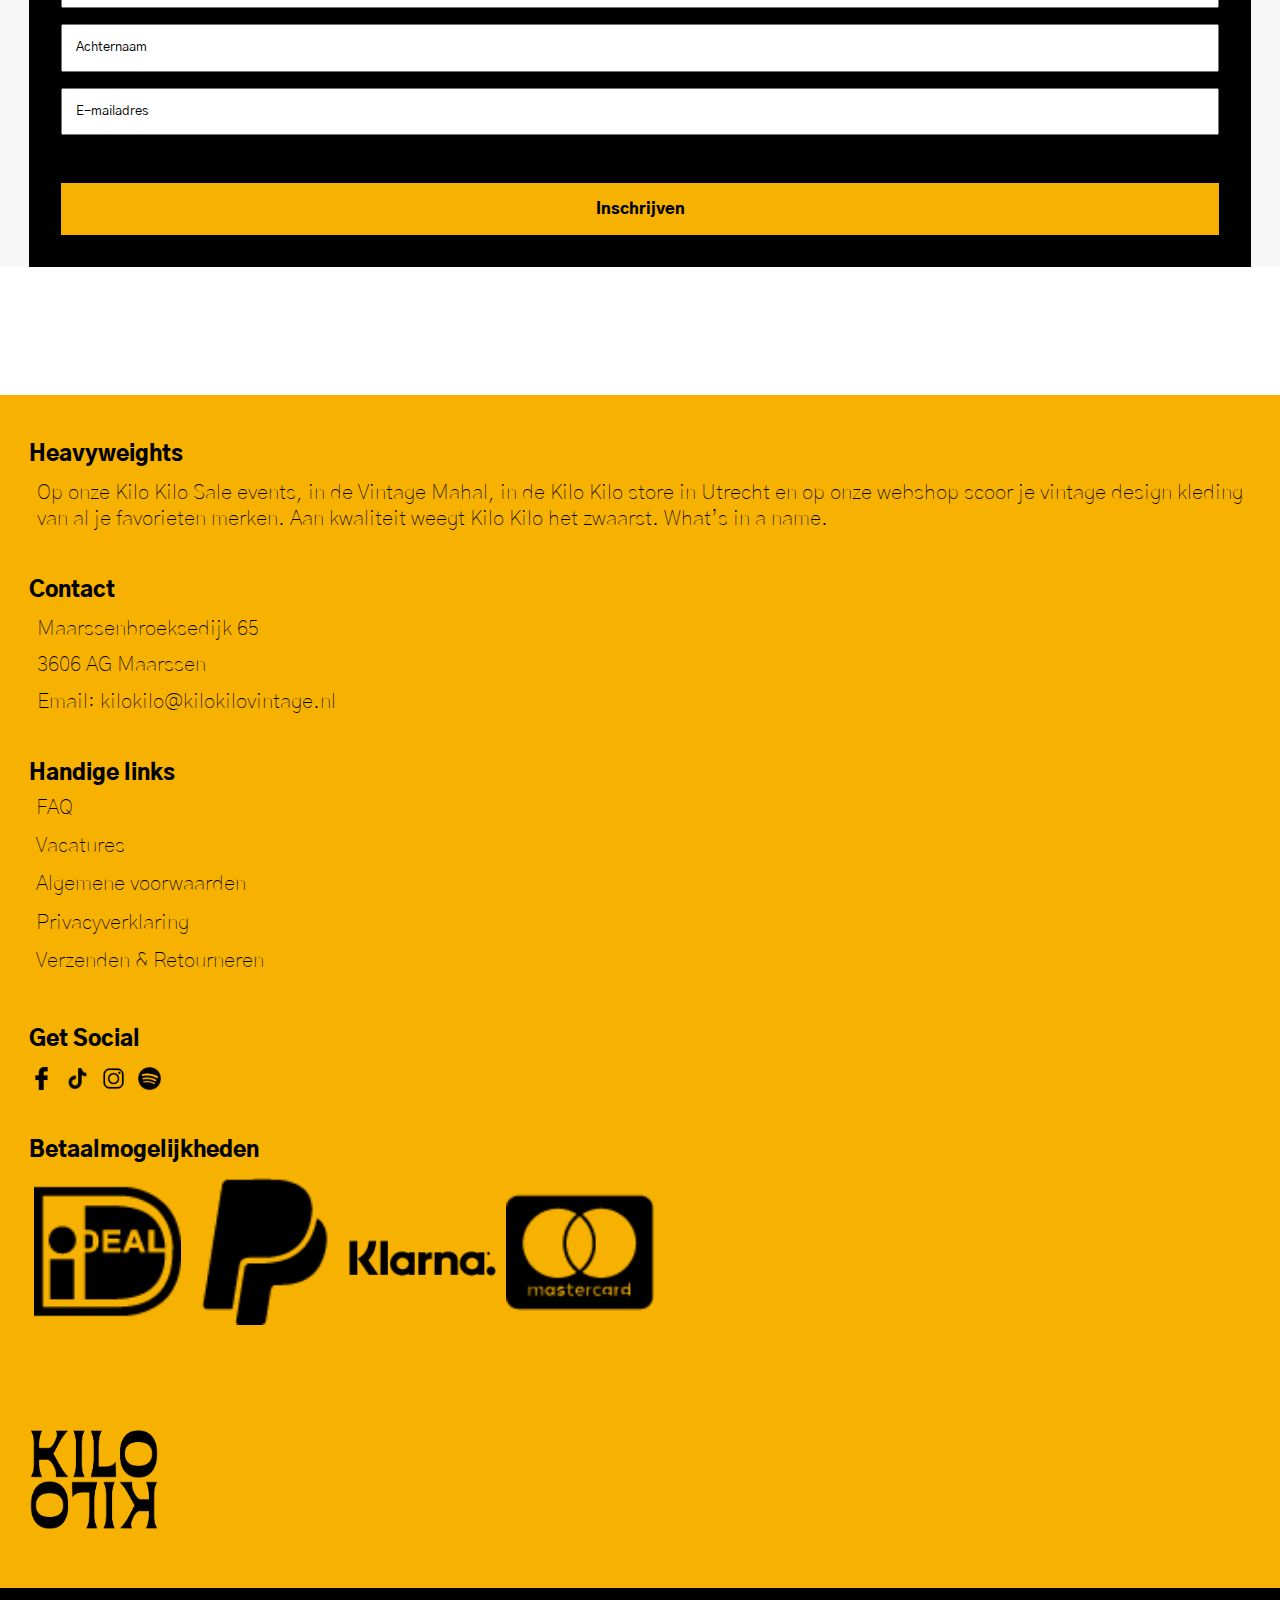
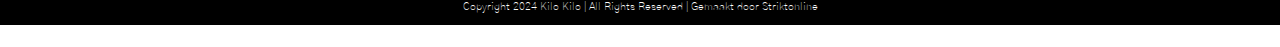
==== commit 397a9e30: "eindversie" ====
--- a/index.html
+++ b/index.html
@@ -18,12 +18,14 @@
 
 <body>
 	<header>
-		<div class="witteBalk">
+
+		<!-- note to Danny: dit heeft ooit gewerkt, nu even niet.
+			 <div class="witteBalk">
 			<a href="leeg.html">7.3</a>
 			<a href="leeg.html"><img src="images/sterren.svg" alt="een sterren beoordeling van 3.5 sterren"></a>
 			<a href="leeg.html">289 reviews</a>
 			<svg data-role="feedback-company-trusted-card-opener" class="__fbcw__bar-widget__feedback-company-logo __fbcw__feedback-company-logo" width="25px" height="95px" viewBox="0 0 100 95" version="1.1" xmlns="http://www.w3.org/2000/svg" xmlns:xlink="http://www.w3.org/1999/xlink"> <defs> <linearGradient x1="-12.3982067%" y1="-10.4568059%" x2="85.5188112%" y2="99.2080422%" id="linearGradient-1"> <stop stop-color="#6590FF" offset="0%"></stop> <stop stop-color="#4DC9E2" offset="50.707348%"></stop> <stop stop-color="#35FFC6" offset="100%"></stop> </linearGradient> </defs> <g id="Logo" stroke="none" stroke-width="1" fill="none" fill-rule="evenodd"> <g id="Atom/Logos/Logo/Mark/Colored" fill="url(#linearGradient-1)"> <path class="__fbcw__feedback-company-logo__cloud __fbcw__feedback-company-logo__cloud--fade-in-green" d="M57.9721349,7.98474815 C56.3222419,7.98474815 54.9805261,9.32576257 54.9805261,10.976449 L54.9805261,44.0480731 C54.9805261,45.6987594 56.3222419,47.0411203 57.9721349,47.0411203 L81.9776764,47.0411203 C82.5644246,47.0411203 83.1404068,47.214806 83.6302609,47.5392883 L94.0181281,54.4328565 L94.0181281,10.976449 C94.0181281,9.32576257 92.6777581,7.98474815 91.0278651,7.98474815 L57.9721349,7.98474815 Z M97.0097369,63 C96.432409,63 95.8550808,62.8330462 95.3558064,62.5018318 L81.0760219,53.0258685 L57.9721349,53.0258685 C53.025147,53.0258685 49,48.998786 49,44.0480731 L49,10.976449 C49,6.0270825 53.025147,2 57.9721349,2 L91.0278651,2 C95.9748528,2 100,6.0270825 100,10.976449 L100,60.008299 C100,61.1096544 99.3944111,62.1234935 98.425469,62.6458967 C97.9813705,62.8815168 97.4955536,63 97.0097369,63 L97.0097369,63 Z" id="Fill-32"></path> <path class="__fbcw__feedback-company-logo__cloud __fbcw__feedback-company-logo__cloud--fade-in-blue" d="M26.934151,97 C26.4587709,97 25.9807501,96.8822617 25.5463055,96.6427254 C24.5942251,96.1189932 24,95.1013017 24,93.9915849 L24,51.0225389 C24,46.0491128 27.9496155,42 32.8037736,42 L37.6949058,42 C39.3164798,42 40.6303773,43.3465466 40.6303773,45.0084151 C40.6303773,46.6689303 39.3164798,48.0154769 37.6949058,48.0154769 L32.8037736,48.0154769 C31.1861611,48.0154769 29.8696226,49.3647302 29.8696226,51.0225389 L29.8696226,88.3888685 L38.3789247,82.6048079 C38.8595868,82.2773061 39.4234403,82.1027287 40.0018194,82.1027287 L60.1949057,82.1027287 C61.8138387,82.1027287 63.1303772,80.7548289 63.1303772,79.0970202 L63.1303772,64.5651435 C63.1303772,62.9046284 64.4442748,61.5580818 66.0658488,61.5580818 C67.6861024,61.5580818 69,62.9046284 69,64.5651435 L69,79.0970202 C69,84.0704461 65.0503843,88.1195591 60.1949057,88.1195591 L40.8852339,88.1195591 L28.5570455,96.4992742 C28.0671402,96.8321892 27.501966,97 26.934151,97" id="Fill-34"></path> <path class="__fbcw__feedback-company-logo__cloud __fbcw__feedback-company-logo__cloud--fade-in-lightblue" d="M16.0531941,60.7729141 C16.6763459,62.1208139 16.2274086,63.7271967 14.9998666,64.5500111 L4.62472434,71.4992742 C4.12754302,71.8321892 3.55397536,72 2.97772746,72 C2.49528737,72 2.01016706,71.8822617 1.5679303,71.6427254 C0.603050117,71.1189932 0,70.1013017 0,68.9915849 L0,26.0225389 C0,21.0409931 4.00023245,17 8.93452252,17 L37.8527858,17 C39.4099952,17 40.8291731,18.1313698 40.9846261,19.6971531 C41.1628608,21.4984129 39.7678049,23.0168303 38.0229799,23.0168303 L8.93452252,23.0168303 C7.29020587,23.0168303 5.95679505,24.3620235 5.95679505,26.0225389 L5.95679505,63.3888685 L11.7072129,59.5359859 C13.2255591,58.5196477 15.2839702,59.1056323 16.0531941,60.7729141" id="Fill-36"></path> </g> </g> </svg>
-		    </div>
+		    </div> -->
 		<nav>
 			
 			
@@ -31,15 +33,14 @@
 			<ul>
 							<li><a href="index.html"><img class="logo" src="images/kilo_logo.png"
 							alt="logo van de Kilo Kilo winkel uitgeschreven onder elkaar"></a></li>
-							<li><a href="leeg.html"><svg xmlns="http://www.w3.org/2000/svg" width="2.25em" height="2em" viewBox="0 0 576 512"><path d="M576 216v16c0 13.255-10.745 24-24 24h-8l-26.113 182.788C514.509 462.435 494.257 480 470.37 480H105.63c-23.887 0-44.139-17.565-47.518-41.212L32 256h-8c-13.255 0-24-10.745-24-24v-16c0-13.255 10.745-24 24-24h67.341l106.78-146.821c10.395-14.292 30.407-17.453 44.701-7.058c14.293 10.395 17.453 30.408 7.058 44.701L170.477 192h235.046L326.12 82.821c-10.395-14.292-7.234-34.306 7.059-44.701c14.291-10.395 34.306-7.235 44.701 7.058L484.659 192H552c13.255 0 24 10.745 24 24M312 392V280c0-13.255-10.745-24-24-24s-24 10.745-24 24v112c0 13.255 10.745 24 24 24s24-10.745 24-24m112 0V280c0-13.255-10.745-24-24-24s-24 10.745-24 24v112c0 13.255 10.745 24 24 24s24-10.745 24-24m-224 0V280c0-13.255-10.745-24-24-24s-24 10.745-24 24v112c0 13.255 10.745 24 24 24s24-10.745 24-24"/></svg></a></li>
-							<li><a href="leeg.html"><svg xmlns="http://www.w3.org/2000/svg" width="1.5em" height="1.5em" viewBox="0 0 24 24"><path  d="M2 12C2 6.477 6.477 2 12 2s10 4.477 10 10s-4.477 10-10 10S2 17.523 2 12m8-1.875C10 8.913 10.934 8 12 8s2 .913 2 2.125v3.75C14 15.088 13.066 16 12 16s-2-.912-2-2.125zM12 6c-2.247 0-4 1.886-4 4.125v3.75C8 16.115 9.753 18 12 18s4-1.886 4-4.125v-3.75C16 7.885 14.247 6 12 6" clip-rule="evenodd"/></svg></a></li>
-							<li><a href="leeg.html"><svg xmlns="http://www.w3.org/2000/svg" width="2em" height="2em" viewBox="0 0 16 16"><path  d="M3 14s-1 0-1-1s1-4 6-4s6 3 6 4s-1 1-1 1zm5-6a3 3 0 1 0 0-6a3 3 0 0 0 0 6"/></svg></a></li>
-							<li><a href="leeg.html"></a><svg xmlns="http://www.w3.org/2000/svg" width="2em" height="2em" viewBox="0 0 20 20"><path  d="M16.4 9H3.6c-.552 0-.6.447-.6 1s.048 1 .6 1h12.8c.552 0 .6-.447.6-1s-.048-1-.6-1m0 4H3.6c-.552 0-.6.447-.6 1s.048 1 .6 1h12.8c.552 0 .6-.447.6-1s-.048-1-.6-1M3.6 7h12.8c.552 0 .6-.447.6-1s-.048-1-.6-1H3.6c-.552 0-.6.447-.6 1s.048 1 .6 1"/></svg></li>
+							<li><a href="leeg.html"><svg class="icoon" xmlns="http://www.w3.org/2000/svg" width="2.25em" height="2em" viewBox="0 0 576 512"><path d="M576 216v16c0 13.255-10.745 24-24 24h-8l-26.113 182.788C514.509 462.435 494.257 480 470.37 480H105.63c-23.887 0-44.139-17.565-47.518-41.212L32 256h-8c-13.255 0-24-10.745-24-24v-16c0-13.255 10.745-24 24-24h67.341l106.78-146.821c10.395-14.292 30.407-17.453 44.701-7.058c14.293 10.395 17.453 30.408 7.058 44.701L170.477 192h235.046L326.12 82.821c-10.395-14.292-7.234-34.306 7.059-44.701c14.291-10.395 34.306-7.235 44.701 7.058L484.659 192H552c13.255 0 24 10.745 24 24M312 392V280c0-13.255-10.745-24-24-24s-24 10.745-24 24v112c0 13.255 10.745 24 24 24s24-10.745 24-24m112 0V280c0-13.255-10.745-24-24-24s-24 10.745-24 24v112c0 13.255 10.745 24 24 24s24-10.745 24-24m-224 0V280c0-13.255-10.745-24-24-24s-24 10.745-24 24v112c0 13.255 10.745 24 24 24s24-10.745 24-24"/></svg></a></li>
+							<li><a href="leeg.html"><svg class="icoon" xmlns="http://www.w3.org/2000/svg" width="1.5em" height="1.5em" viewBox="0 0 24 24"><path  d="M2 12C2 6.477 6.477 2 12 2s10 4.477 10 10s-4.477 10-10 10S2 17.523 2 12m8-1.875C10 8.913 10.934 8 12 8s2 .913 2 2.125v3.75C14 15.088 13.066 16 12 16s-2-.912-2-2.125zM12 6c-2.247 0-4 1.886-4 4.125v3.75C8 16.115 9.753 18 12 18s4-1.886 4-4.125v-3.75C16 7.885 14.247 6 12 6" clip-rule="evenodd"/></svg></a></li>
+							<li><a href="leeg.html"><svg class="icoon" xmlns="http://www.w3.org/2000/svg" width="2em" height="2em" viewBox="0 0 16 16"><path  d="M3 14s-1 0-1-1s1-4 6-4s6 3 6 4s-1 1-1 1zm5-6a3 3 0 1 0 0-6a3 3 0 0 0 0 6"/></svg></a></li>
+							<li><a href="leeg.html"></a><svg class="icoon" xmlns="http://www.w3.org/2000/svg" width="2em" height="2em" viewBox="0 0 20 20"><path  d="M16.4 9H3.6c-.552 0-.6.447-.6 1s.048 1 .6 1h12.8c.552 0 .6-.447.6-1s-.048-1-.6-1m0 4H3.6c-.552 0-.6.447-.6 1s.048 1 .6 1h12.8c.552 0 .6-.447.6-1s-.048-1-.6-1M3.6 7h12.8c.552 0 .6-.447.6-1s-.048-1-.6-1H3.6c-.552 0-.6.447-.6 1s.048 1 .6 1"/></svg></li>
 			</ul>
 		</nav>
 
 		<article class="headerBanner">
-			<!-- <img src="images/kiloBanner.jpg" alt="afbeelding van een vrolijke vrouw in een kilo kilo winkel met kleding in haar handen"> -->
 			<h1>HEAVYWEIGHTS <br>IN VINTAGE</h1>
 		</article>
 
@@ -58,13 +59,13 @@
 	<main>
 
 		<section>
-			<div class="checkBox">
-			<form>
-				<label> <input type="radio" name="theme" value="auto" checked> Licht </label>
-				<label> <input type="radio" name="theme" value="auto" checked> Donker </label>
-			</form>
-		</div>
 			<article class="kop1Home">
+				<div class="checkBox">
+					<form>
+						<label> <input type="radio" name="theme" value="light" > </label>
+						<label> <input type="radio" name="theme" value="dark"> </label>
+					</form>
+				</div>
 				<h2>Events</h2>
 				<p>Gek op vintage kleding of ben je op fast fashion dieet? Same! Vind jouw
 					nieuwe favoriete outfit bij een van onze Kilo Kilo Sale events,
@@ -78,7 +79,6 @@
 		</section>
 
 		<section>
-		
  <article class="kop2Home">
 	<h2>Monthly mood</h2>
 
@@ -102,8 +102,9 @@
 				   vervolgens staat daaronder het logo van Harley Davidson en onder het logo staat nog de tekst: Aachen, Germany ">
 				</div>
 				<p>Harley Davidson American Legend T-shirt</p>
-				<article>
-					<a href="leeg.html">check webshop <svg xmlns="http://www.w3.org/2000/svg" width="2em" height="1.3em" viewBox="0 0 256 256">
+				<p>€19.95</p>
+				</article>
+					<a href="leeg.html">check webshop <svg class="icoon" xmlns="http://www.w3.org/2000/svg" width="2em" height="1.3em" viewBox="0 0 256 256">
 						<path fill="currentColor" d="m224.49 136.49l-72 72a12 12 0 0 1-17-17L187 140H40a12 12 0 0 1 0-24h147l-51.49-51.52a12 12 0 0 1 17-17l72 72a12 12 0 0 1-.02 17.01" />
 					</svg></a>
 		</section>
@@ -120,7 +121,7 @@
 					in je hand, dan hebben we goed nieuws voor je.
 					We vieren feest op diverse festivals, zodat jij
 					in stijl de mainstage kan trotseren.</p>
-				<a href="leeg.html">check alle events <svg xmlns="http://www.w3.org/2000/svg" width="2em" height="1.3em" viewBox="0 0 256 256">
+				<a href="leeg.html">check alle events <svg class="icoon" xmlns="http://www.w3.org/2000/svg" width="2em" height="1.3em" viewBox="0 0 256 256">
 					<path  d="m224.49 136.49l-72 72a12 12 0 0 1-17-17L187 140H40a12 12 0 0 1 0-24h147l-51.49-51.52a12 12 0 0 1 17-17l72 72a12 12 0 0 1-.02 17.01" />
 				</svg></a>
 			</article>
@@ -145,7 +146,7 @@
 					alt="sfeerfoto van de kilokilo winkel in Nijmegen met daaroverheen de tekst 'kilo kilo store nimma' ">
 				<p>Check our</p>
 				<h3>Kilo Kilo Store Nijmegen</h3>
-				<a href="leeg.html">info <svg xmlns="http://www.w3.org/2000/svg" width="2em" height="1.3em" viewBox="0 0 256 256">
+				<a href="leeg.html">info <svg class="icoon" xmlns="http://www.w3.org/2000/svg" width="2em" height="1.3em" viewBox="0 0 256 256">
 					<path fill="currentColor" d="m224.49 136.49l-72 72a12 12 0 0 1-17-17L187 140H40a12 12 0 0 1 0-24h147l-51.49-51.52a12 12 0 0 1 17-17l72 72a12 12 0 0 1-.02 17.01" />
 				</svg></a>
 			</article>
@@ -171,7 +172,7 @@
 			</article>
 		</section>
 
-		<a class="alleWinkels" href="winkels.html">check alle winkels <svg xmlns="http://www.w3.org/2000/svg" width="2em" height="1.3em" viewBox="0 0 256 256">
+		<a class="alleWinkels" href="winkels.html">check alle winkels <svg class="icoon" xmlns="http://www.w3.org/2000/svg" width="2em" height="1.3em" viewBox="0 0 256 256">
 			<path fill="currentColor" d="m224.49 136.49l-72 72a12 12 0 0 1-17-17L187 140H40a12 12 0 0 1 0-24h147l-51.49-51.52a12 12 0 0 1 17-17l72 72a12 12 0 0 1-.02 17.01" />
 		</svg></a>
 
@@ -210,38 +211,6 @@
 					<button type="button" class="close-btn" onclick="closePopup()">Sluiten</button>
 				</div>
 			</article>
-			<!-- <article class="formulier">
-				<h2>Kilo Kilo love letter in je mailbox? <br>
-					Schrijf je in!</h2>
-				<p>We delen graag al onze gedachten met je
-					in de Kilo Kilo nieuwsbrief: met event updates,
-					toffe collabs en natuurlijk al onze online actie sales
-					Ben je er altijd als eerste bij. Dus hup, inschrijven jij.
-					Vinden we leuk!</p>
-				<form>
-					<label for="fname"> Voornaam:</label>
-					<input type="text" placeholder="Voornaam">
-
-					<label for="lname"> Achternaam</label>
-					<input type="text" placeholder="Achternaam">
-
-					<label for="email">E-mailadres</label>
-					<input type="email" placeholder="E-mailadres">
-
-
-					<button class="popup" onclick="openPopup()" type="submit" >Inschrijven</button>
-				</form>
-
-					<div id="overlay"></div>
-
-					<div id="popup">
-						<h3>Jippie</h3>
-						<p>Wat leuk dat je bent ingeschreven!</p>
-						<button type="button" class="close-btn" onclick="closePopUp()">Sluiten</button>
-					</div>
-				
-				
-			</article> -->
 		</section>
 
 	</main>
@@ -261,11 +230,11 @@
 
 		<h4>Handige links</h4>
 		<ul>
-			<a href="leeg.html">FAQ</a>
-			<a href="leeg.html">Vacatures</a>
-			<a href="leeg.html">Algemene voorwaarden</a>
-			<a href="leeg.html">Privacyverklaring</a>
-			<a href="leeg.html">Verzenden & Retourneren</a>
+			<li><a href="leeg.html">FAQ</a></li>
+			<li><a href="leeg.html">Vacatures</a></li>
+			<li><a href="leeg.html">Algemene voorwaarden</a></li>
+			<li><a href="leeg.html">Privacyverklaring</a></li>
+			<li><a href="leeg.html">Verzenden & Retourneren</a></li>
 		</ul>
 
 		<article class="socialLogo">
@@ -274,7 +243,7 @@
 			<img src="images/tiktokLogo.png" alt="tiktok logo">
 			<img src="images/instagramLogo.png" alt="instagram logo">
 			<img src="images/spotifyLogo.png" alt="spotify logo">
-			</div>
+			</article>
 
 			<article class="betaalLogo">
 				<h4>Betaalmogelijkheden</h4>
@@ -284,9 +253,10 @@
 				<img src="images/mastercardLogo.png" alt="logo van mastercard">
 			</article>
 
+			<div class="onderkantFooter">
 			<img src="images/kilo_logo.png" alt="logo van de kilokilo winkel">
-
 			<p>Copyright 2024 Kilo Kilo | All Rights Reserved | Gemaakt door Striktonline</p>
+		    </div>
 	</footer>
 	<script defer src="scripts/script.js"></script>
 </body>
--- a/style.css
+++ b/style.css
@@ -3,8 +3,7 @@
     font-family: "Gothic A1", sans-serif;
 }
 
-
-
+/* bron dlo opdracht: codepen states-kleurtjes met has en lightdark uitwerking*/
 :root {
 
     color-scheme: light dark;
@@ -13,39 +12,45 @@
     --achtergrondKleur2:#F7F7F7;
     --tekstKleur:black;
     --achtergrondKnop:#F7B100;
-
-    --achtergrondKleur:light-dark(white,#F7B100 );
-    --achtergrondKleur2:light-dark(#F7F7F7,black);
-    --tekstKleur:light-dark(black,white);
-    --achtergrondKnop:light-dark(#F7B100,white);
+    --input:white;
+
 }
 
 html:has([value="light"]:checked){
     color-scheme: light;
+    --achtergrondKleur2:white;
+    --achtergrondKnop:#F7B100;
+    --tekstKleur: black;
 }
 
 html:has([value="dark"]:checked){
     color-scheme: dark;
+    --achtergrondKleur2:#F7B100;
+    --achtergrondKnop: white;
+    --tekstKleur: white;
+    --input:white
 }
 
 *, *::before, *::after {
     box-sizing: border-box;
 }
 
+ input {
+    padding: 3em;
+
+}
 
 .checkBox form {
-    max-width: 20em;
-    display: grid;
-    background-color: var(--achtergrondKleur2)
+    display: flex;
+    justify-content: center;
+    background-color: var(--achtergrondKnop);
+    margin-top: -2em;
+    margin-bottom: 4em;
+    margin-left: 4em;
+    margin-right:4em ;
+    padding: 1em 1em;
     
 }
-
-.checkBox label {
-    display: flex;
-    align-items: center;
-    padding: 10em;
-}
-
 
 p {
     font-weight: 100;
@@ -70,7 +75,6 @@
     color: var(--tekstKleur);
 }
 
-
 a {
     color: black;
     background-color: var(--achtergrondKnop);
@@ -92,14 +96,18 @@
 
 }
 
-
-
 section a img {
     width: 10%;
 }
 
-svg:hover {
-    fill: red;
+.icoon {
+    fill: black;
+    transition: transform 00ms, fill 00ms;
+}
+
+.icoon.geklikt {
+    fill: white;
+    transform: scale(1.2);
 }
 
 section a {
@@ -108,8 +116,8 @@
     margin: 1rem 0;
 }
 
-/* Bron: Danny */
-
+/* Bron: Danny, wertke ooit staat nu uit */
+/* 
 .witteBalk {
     display: flex;
     align-items: center;
@@ -128,7 +136,7 @@
 
 .witteBalk img {
     width: 4em;
-}
+} */
 
 header p {
     display: grid;
@@ -139,7 +147,7 @@
     font-weight: 300;
     letter-spacing: -0.03em;
     margin-left: 0;
-    margin-right: 0;
+    margin-right: 5em;
 
     font-size: 1em;
     background-color: black;
@@ -167,8 +175,6 @@
 header li img:nth-child(1) {
     max-width: 6.5em;
     margin-left: -2.5em;
-  
-   
 }
 
 header li:nth-of-type(2){
@@ -187,9 +193,7 @@
     padding-top: 1em;
 }
 
-
-
-
+/* hulp gehad van Danny en ali (studentassistent) */
 .headerBanner {
     background-image: url(https://www.kilokilovintage.nl/wp-content/uploads/2020/11/Header-team-tiny-scaled.jpg);
     background-size: cover;
@@ -199,7 +203,7 @@
     justify-content: center;
     align-items: center;
 
-    margin-top: 2em;
+    margin-top: 8em;
 
 }
 
@@ -214,9 +218,12 @@
     animation-name: carouselLogo;
     animation-duration:18s; 
     
+    background-color: white;
     animation-iteration-count: infinite;
     
 }
+
+/* bron danny voorbeeld in de les*/
 
 .carousel {
     display: flex;
@@ -248,8 +255,6 @@
     100% {
         transform: translateX(-60em);
     }
-
-   
 }
 
 .carousel img {
@@ -303,6 +308,33 @@
     text-align: left;
 
 }
+ 
+/* bron ali studentasistent*/ 
+
+.kop2Home div {
+    display: grid;
+    grid-template-columns: 1fr 1fr 1fr 1fr;
+    grid-row-gap: 1em;
+    margin-left: 2.8em;
+    margin-top: 3em;
+}
+
+div img:nth-of-type(1)
+{
+    grid-column: 1 / 3 ;
+    grid-row: 1;
+}
+div img:nth-of-type(2)
+{
+    grid-column: 1 / 4;
+    grid-row: 2;
+}
+
+div img:nth-of-type(3)
+{
+    grid-column: 1 / 3;
+    grid-row: 3;
+}
 
 .kop3Home h2 {
     margin-top: 3em;
@@ -314,16 +346,27 @@
 
 .kop3Home {
     margin-bottom: 2em;
-}
-
-.kop3Home a {
-    margin-left: 8em;
-    margin-right: 8em;
+    margin-left: 0.7em;
+}
+
+.kop3Home p:nth-of-type(1) {
+    font-weight: 900;
+    font-size: 1em;
+    text-align: left;
+}
+
+.kop3Home p:nth-of-type(2){
+    color: #F7B100;
+    font-size: 1em;
+    font-weight: 700;
+    text-align: left;
+    margin-top: 0.5em;
 }
 
 .kop3Home img:nth-of-type(1) {
     max-width: 23em;
     display: flex;
+
 }
 
 .kop3Home img:nth-of-type(2) {
@@ -361,7 +404,6 @@
 
 .kopWinkels h2 {
     padding-top: 1.5em;
-
     display: flex;
     justify-content: center;
 }
@@ -401,18 +443,16 @@
     padding-top: 0.8em;
     padding-bottom: 0.8em;
 
-    background-color: var(--tekstKleur);
     text-decoration: none;
     font-size: 0.8em;
     color: var(--achtergrondKleur);
-}
-
-
+    background-color: black;
+    
+}
 
 .winkels img {
     max-width: 100%;
 }
-
 
 .winkels a img {
     max-width: 1em;
@@ -441,7 +481,6 @@
     gap: 2em;
 }
 
-
 .tilburgWinkel {
     background-color: #F9E7F0;
     margin: 1.2em;
@@ -460,8 +499,6 @@
     margin-left: 8em;
     margin-right: 8em;
     margin-bottom: 8em;
-
-
 }
 
 .formulier {
@@ -474,12 +511,15 @@
     margin-right: 1.3em;
     padding-top: 3em;
     text-align: center;
+    color: black;
 
 }
 
 .formulier p {
     margin: 1.8em;
     word-spacing: -0.06em;
+    color: black;
+    
 }
 
 form {
@@ -494,6 +534,8 @@
     margin-bottom: 8em;
     margin-top: 3em;
     gap: 1em;
+    background-color: black;
+    
 }
 
 input {
@@ -506,8 +548,6 @@
 input::placeholder {
     color: black;
 }
-
-
 
 form button {
     color: black;
@@ -561,12 +601,8 @@
     margin-left: 4.8em;
 }
 
-
-
-
-
 /* https://www.a11yproject.com/posts/how-to-hide-content/ */
-label {
+.formulier label {
     clip: rect(0 0 0 0);
     clip-path: inset(50%);
     height: 1px;
@@ -585,6 +621,8 @@
     font-size: 1.4em;
     margin-left: 1.3em;
     padding-top: 2em;
+    color: var(--tekstKleur);
+    color: black;
 }
 
 footer p {
@@ -593,19 +631,40 @@
     margin-top: 0.5em;
     margin-right: 1.3em;
     text-align: left;
+    color: black;
+}
+
+footer li {
+    list-style-type: none;
 }
 
 .socialLogo img {
-    max-width: 6%;
+    max-width: 2em;
     padding: 0.3em;
     margin-top: 0;
     margin-left: 0;
-    margin-bottom: 1.5em;
+    margin-bottom: -0.5em;
 }
 
 .socialLogo img:nth-of-type(1) {
     margin-left: 1.6em;
     margin-top: 0.5em;
+}
+
+.onderkantFooter img {
+    padding-top: 2em;
+    max-width: 8em;
+}
+
+.onderkantFooter p {
+    background-color: black;
+    color: white;
+    font-size: 0.7em;
+    display: flex;
+    justify-content: center;
+    margin: 2em 0em;
+    padding-top: 1em;
+    padding-bottom: 1em;
 }
 
 footer a {
@@ -658,7 +717,7 @@
 }
 
 .introWinkels h1 {
-    margin-top: 4em;
+    margin-top: 6em;
     display: flex;
     justify-content: center;
 }
@@ -723,33 +782,6 @@
     margin: 0 12em 12em 12em;
 }
 
-.kop2Home div {
-    display: grid;
-    grid-template-columns: 1fr 1fr 1fr 1fr;
-    grid-row-gap: 1em;
-    margin-left: 2.8em;
-    margin-top: 3em;
-}
-
-div img:nth-of-type(1)
-{
-    grid-column: 1 / 3 ;
-    grid-row: 1;
-}
-div img:nth-of-type(2)
-{
-    grid-column: 1 / 4;
-    grid-row: 2;
-}
-
-div img:nth-of-type(3)
-{
-    grid-column: 1 / 3;
-    grid-row: 3;
-}
-
-
-
 /* Bron: Danny */
 .visible {
     animation-name: fadeIn;
@@ -768,9 +800,11 @@
     }
 }
 
+/* bron dlo opdracht pen code js-3-stap- oefening 3-uitwerking wishlist*/
 .wishlist {
-    padding-top: 3em;
     background-color: var(--achtergrondKnop);
+    list-style-type: none;
+    margin-left: -2.5em;
 }
 
 .wishlist li{
@@ -781,21 +815,8 @@
 }
 
 li.liked button.like {  
-  background-color:white;
-  color:crimson;
-  font-size:1.5em;
-}
-
-.like {
-   color: black;
-}
-
-.wishlist li:nth-of-type(3){
-    padding-bottom: 7em;
-}
-
-.wishlist li button {
-    grid-column-start:2;
+  color:red;
+  grid-column-start:2;
   grid-row:1/3;
   justify-self:end;
   align-self:start;
@@ -809,3 +830,68 @@
   background-color: var(--achtergrondKnop);
   border-width: 0;
 }
+
+.like {
+   color: black;
+}
+
+.wishlist li:nth-of-type(3){
+    padding-bottom: 7em;
+}
+
+.wishlist li button {
+grid-column-start:2;
+  grid-row:1/3;
+  justify-self:end;
+  align-self:start;
+  aspect-ratio:1/1;  
+  
+  padding: 0.5em 1em;
+  position: absolute;
+  margin-left: 1em;
+  margin-top: 1em;
+  
+  background-color: var(--achtergrondKnop);
+  border-width: 0;
+}
+
+.uitgelichtShirt {
+    background-color: var(--achtergrondKnop);
+    padding-top: 3em;
+}
+
+/* danny voorbeeld in de les*/
+
+.hergebruik  {
+    justify-content: center;
+    margin-left: 0.5em;
+    margin-top: 5em;
+}
+
+.hergebruik p {
+    margin-top: 1em;
+}
+
+.hergebruik svg {
+    margin-left: 8.5em;
+    margin-top: 3em;
+    margin-bottom: 3em;
+    stroke: lightgreen;
+    fill: none;
+    max-width: 8em;
+
+    animation-name: rondje;
+    animation-duration: 2s;
+    animation-timing-function: linear;
+    animation-iteration-count: infinite;
+}
+
+@keyframes rondje {
+    0% {
+        transform: rotate(0deg);
+    }
+
+    100% {
+        transform: rotate(360deg);
+    }
+}
